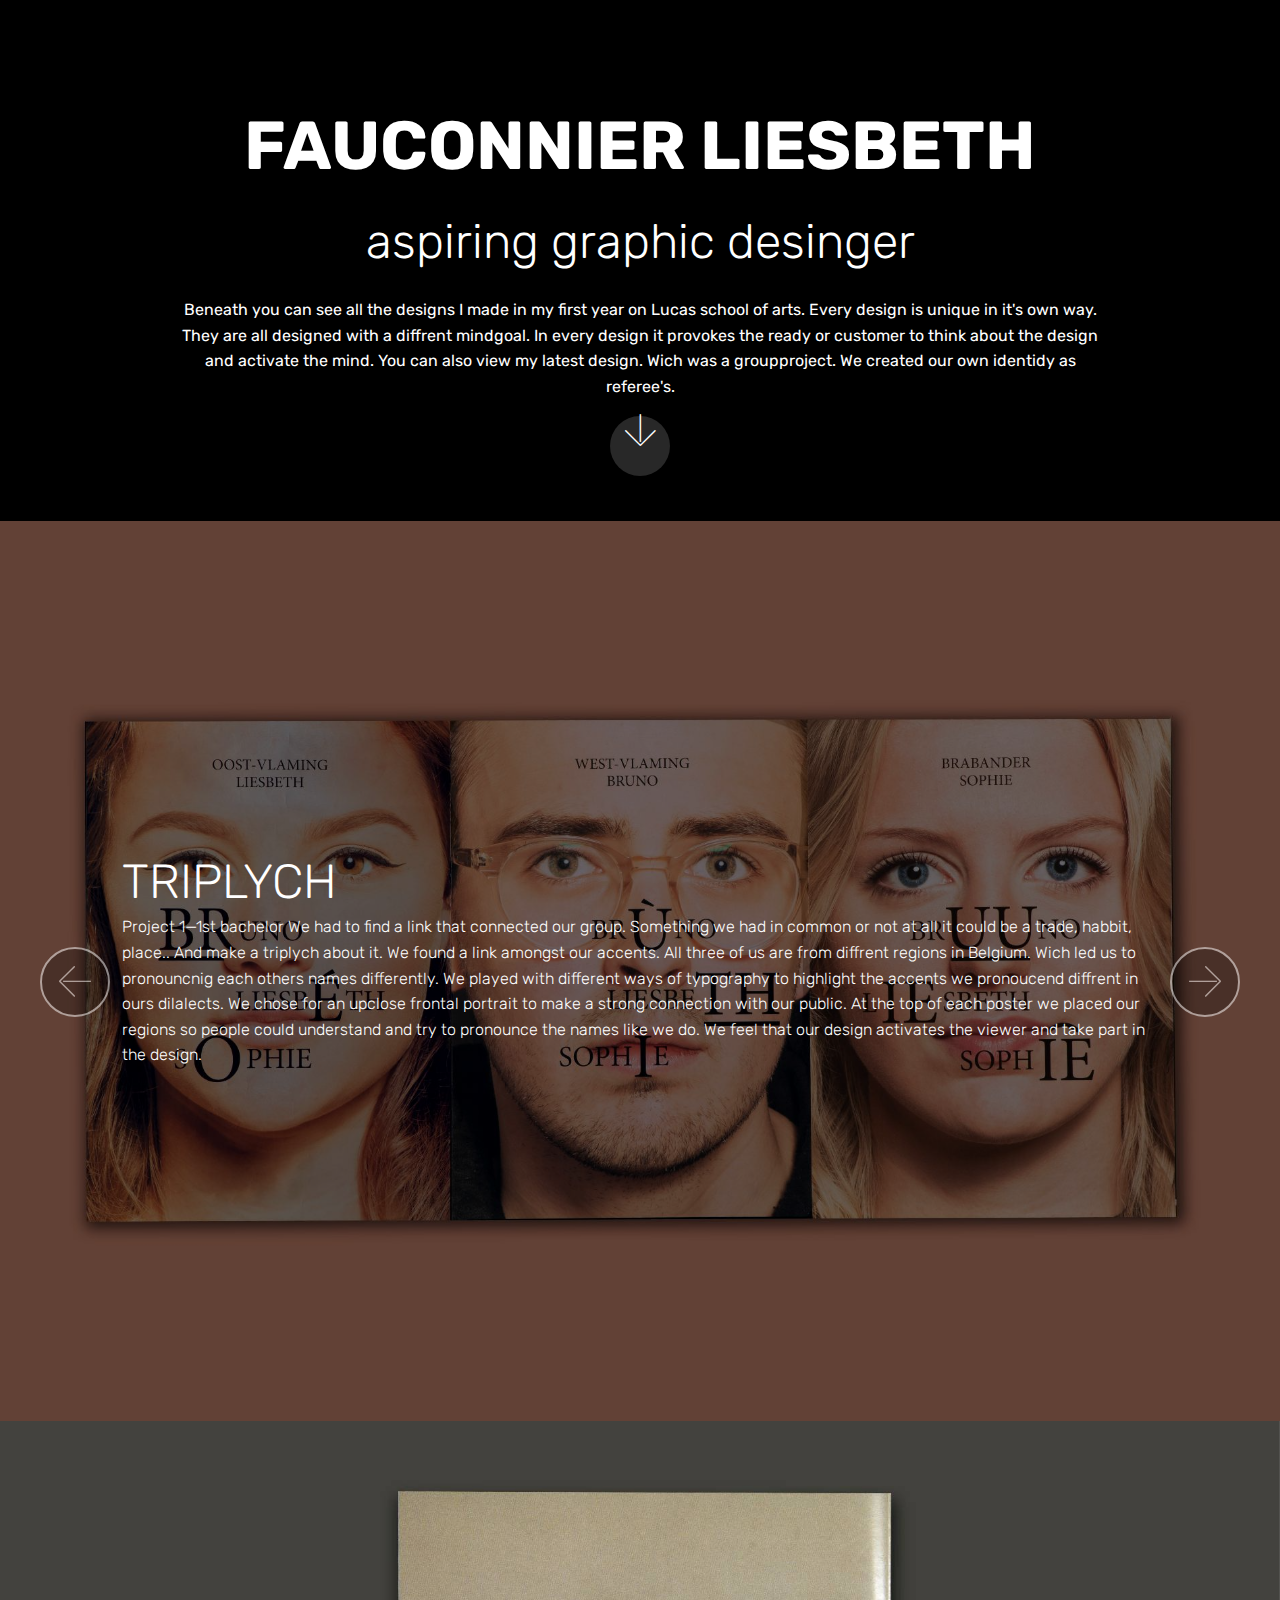
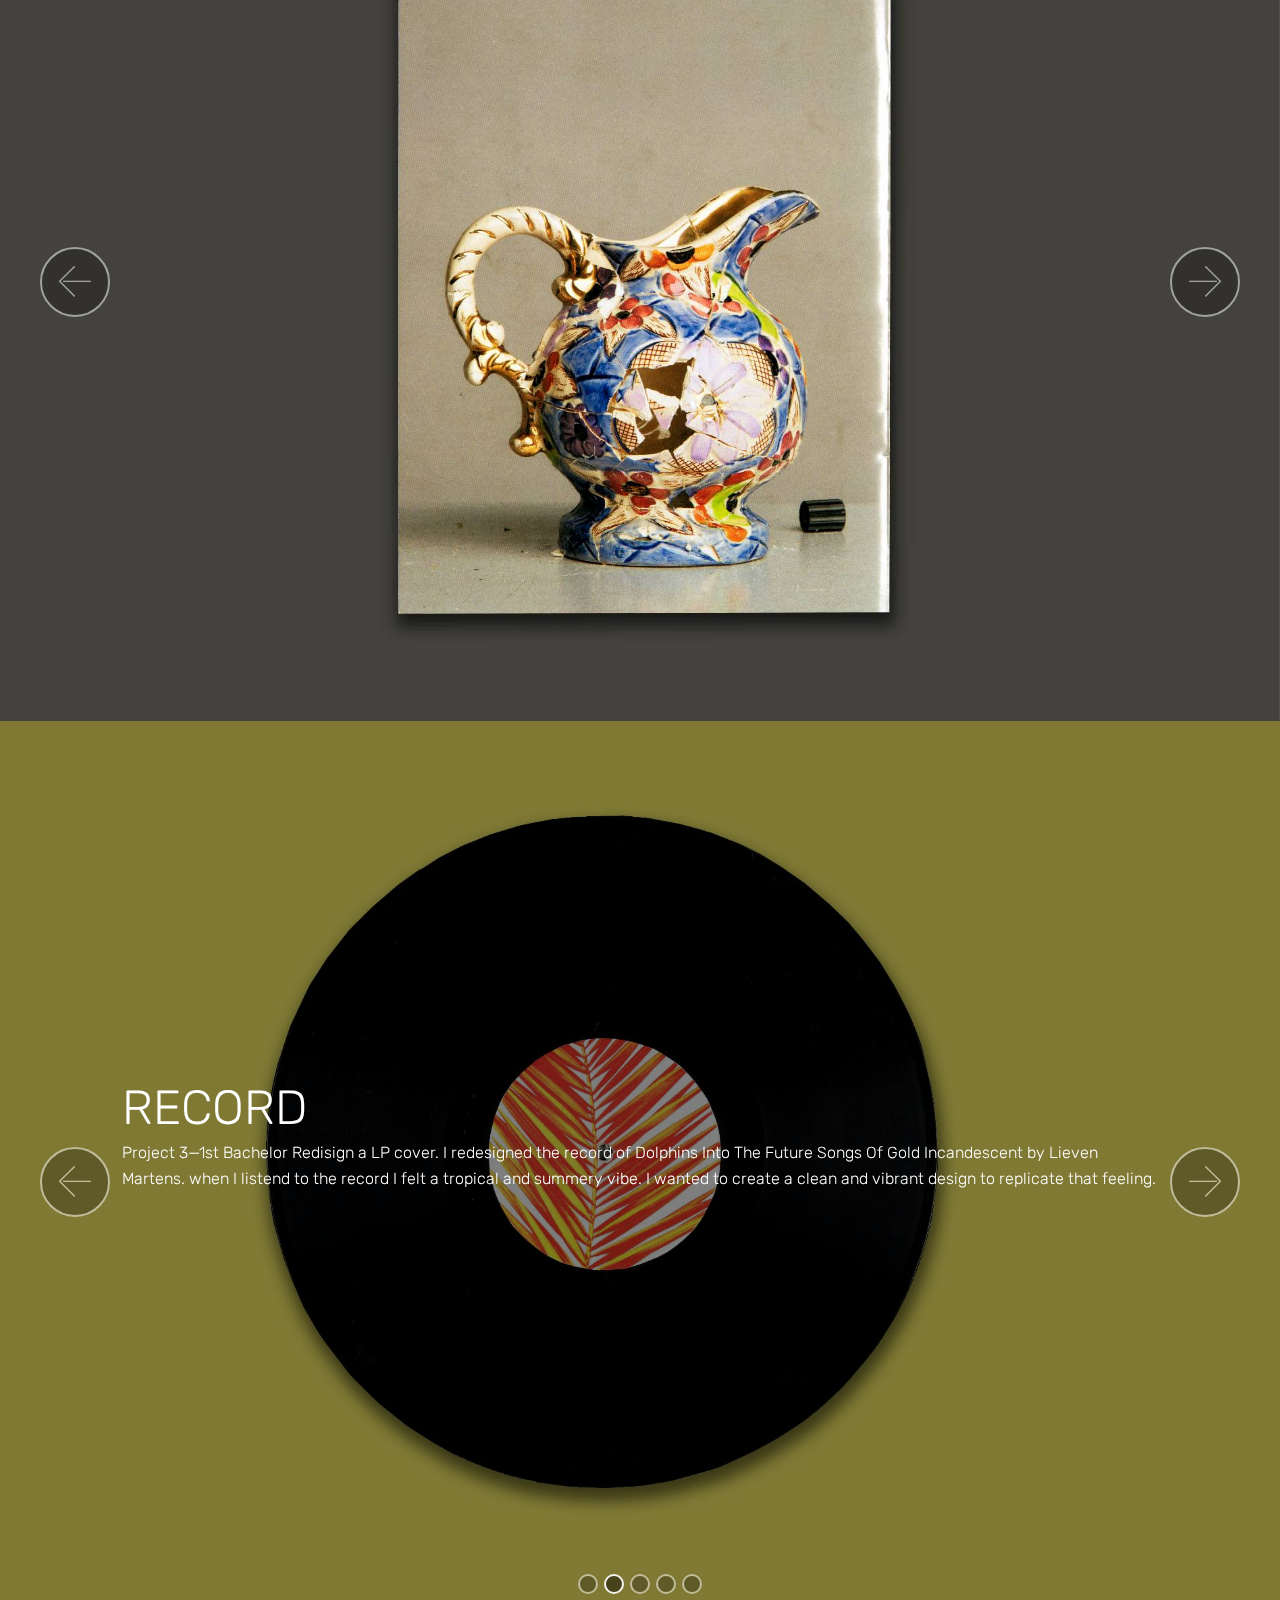
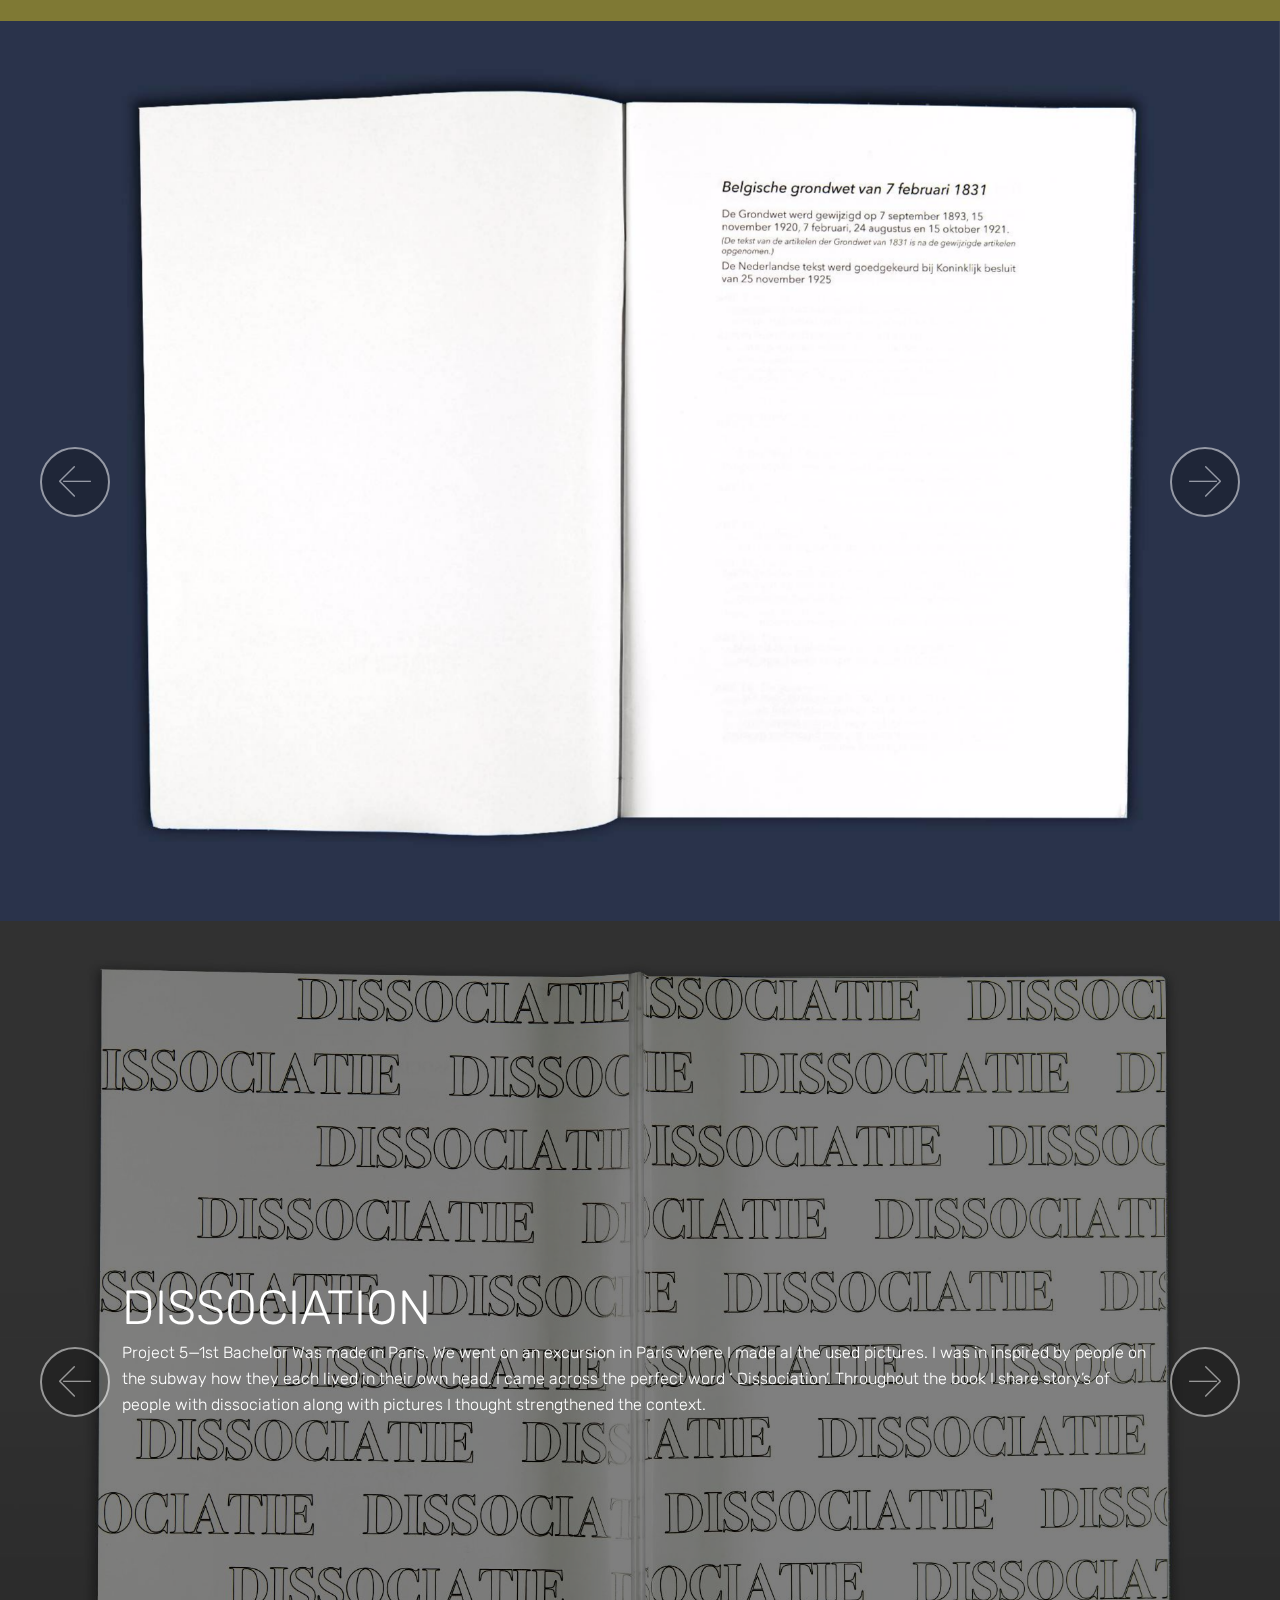
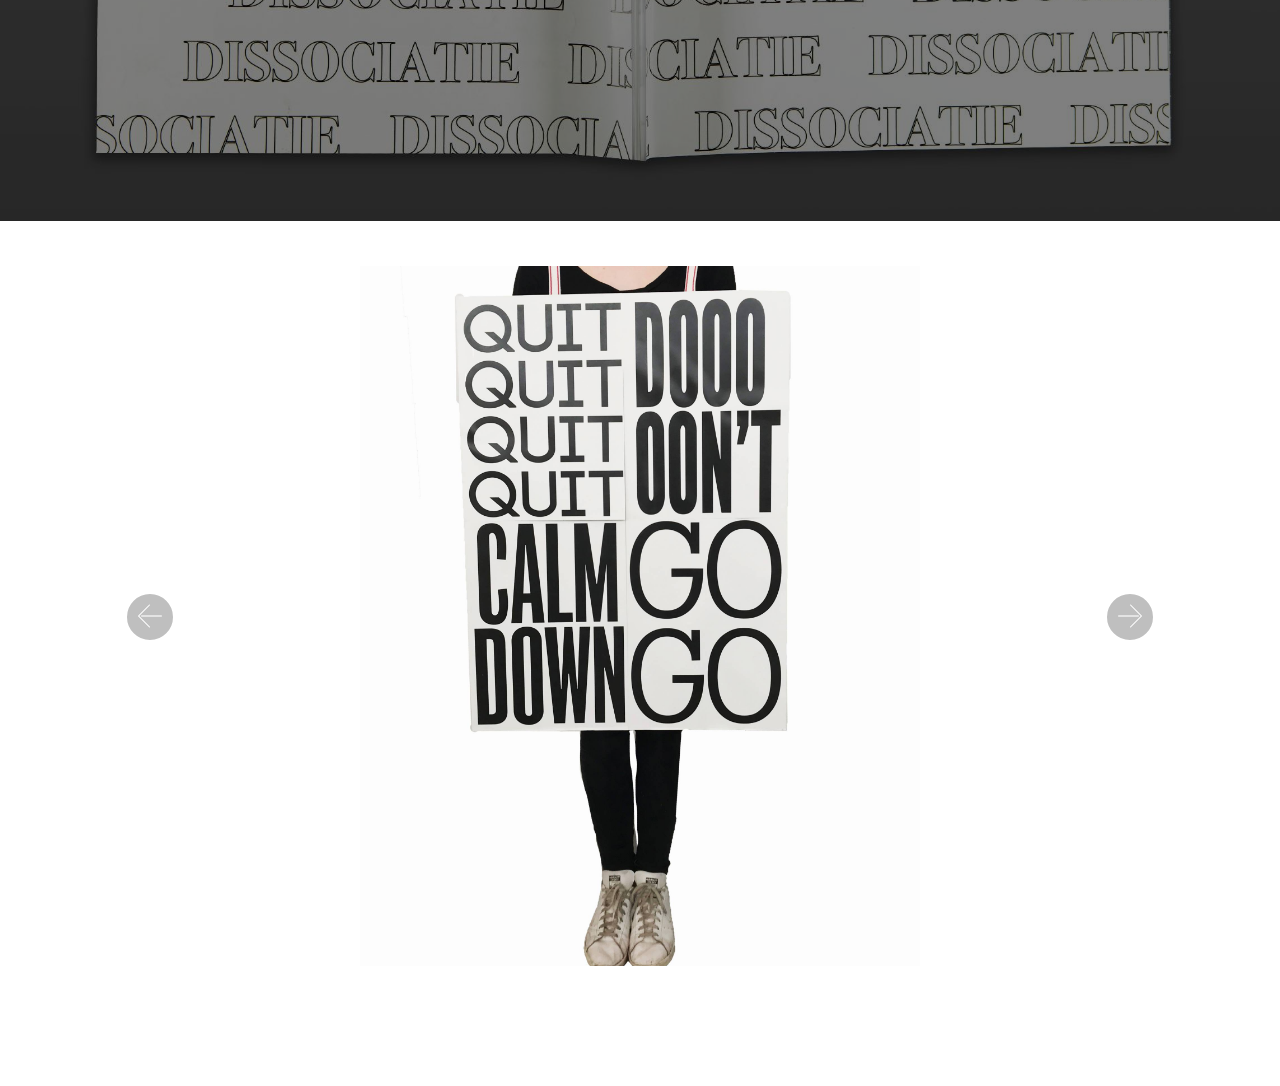
==== page1.html @ ee722c54 "create github pages" ====
<!DOCTYPE html>
<html>
<head>
  <!-- Site made with Mobirise Website Builder v4.4.1, https://mobirise.com -->
  <meta charset="UTF-8">
  <meta http-equiv="X-UA-Compatible" content="IE=edge">
  <meta name="generator" content="Mobirise v4.4.1, mobirise.com">
  <meta name="viewport" content="width=device-width, initial-scale=1">
  <link rel="shortcut icon" href="assets/images/logo4.png" type="image/x-icon">
  <meta name="description" content="">
  <title>Page 1</title>
  <link rel="stylesheet" href="assets/web/assets/mobirise-icons/mobirise-icons.css">
  <link rel="stylesheet" href="assets/tether/tether.min.css">
  <link rel="stylesheet" href="assets/bootstrap/css/bootstrap.min.css">
  <link rel="stylesheet" href="assets/bootstrap/css/bootstrap-grid.min.css">
  <link rel="stylesheet" href="assets/bootstrap/css/bootstrap-reboot.min.css">
  <link rel="stylesheet" href="assets/theme/css/style.css">
  <link rel="stylesheet" href="assets/mobirise/css/mbr-additional.css" type="text/css">
  
  
  
</head>
<body>
<section class="cid-qF0Z42wJJO" id="header2-16" data-rv-view="947">

    

    

    <div class="container align-center">
        <div class="row justify-content-md-center">
            <div class="mbr-white col-md-10">
                <h1 class="mbr-section-title mbr-bold pb-3 mbr-fonts-style display-1">FAUCONNIER LIESBETH</h1>
                <h3 class="mbr-section-subtitle align-center mbr-light pb-3 mbr-fonts-style display-2">aspiring graphic desinger</h3>
                <p class="mbr-text pb-3 mbr-fonts-style display-7">
                    Beneath you can see all the designs I made in my first year on Lucas school of arts. Every design is unique in it's own way. They are all designed with a diffrent mindgoal. In every design it provokes the ready or customer to think about the design and activate the mind. You can also view my latest design. Wich was a groupproject. We created our own identidy as referee's.  
                </p>
                
            </div>
        </div>
    </div>
    <div class="mbr-arrow hidden-sm-down" aria-hidden="true">
        <a href="#next">
            <i class="mbri-down mbr-iconfont"></i>
        </a>
    </div>
</section>

<section class="engine"><a href="https://mobirise.co/j">design your own website</a></section><section class="carousel slide cid-qF0RZaVipR" data-interval="false" id="slider1-19" data-rv-view="950">

    

    <div class="full-screen"><div class="mbr-slider slide carousel" data-pause="true" data-keyboard="false" data-ride="carousel" data-interval="4000"><div class="carousel-inner" role="listbox"><div class="carousel-item slider-fullscreen-image active" data-bg-video-slide="false" style="background-image: url(assets/images/-mg-9964-copy-2000x1333.jpg);"><div class="container container-slide"><div class="image_wrapper"><div class="mbr-overlay"></div><img src="assets/images/-mg-9964-copy-2000x1333.jpg"><div class="carousel-caption justify-content-center"><div class="col-10 align-left"><h2 class="mbr-fonts-style display-2">TRIPLYCH</h2><p class="lead mbr-text mbr-fonts-style display-7">Project 1—1st bachelor
We had to find a link that connected our group. Something we had in common or not at all it could be a trade, habbit, place.. And make a triplych about it. We found a link amongst our accents. All three of us are from diffrent regions in Belgium. Wich led us to pronouncnig each others names differently. We played with different ways of typography to highlight the accents we pronoucend 


diffrent in ours dilalects. We chose for an upclose 
frontal portrait to make a strong connection with our public. At the top of each poster we placed our regions so people could understand and try to pronounce the names like we do. We feel that our design activates the viewer and take part in the design.&nbsp;</p></div></div></div></div></div><div class="carousel-item slider-fullscreen-image" data-bg-video-slide="false" style="background-image: url(assets/images/-mg-9955-copy-2000x3000.jpg);"><div class="container container-slide"><div class="image_wrapper"><img src="assets/images/-mg-9955-copy-2000x3000.jpg"><div class="carousel-caption justify-content-center"><div class="col-10 align-left"></div></div></div></div></div><div class="carousel-item slider-fullscreen-image" data-bg-video-slide="false" style="background-image: url(assets/images/-mg-9956-copy-2000x3000.jpg);"><div class="container container-slide"><div class="image_wrapper"><img src="assets/images/-mg-9956-copy-2000x3000.jpg"><div class="carousel-caption justify-content-center"><div class="col-10 align-right"></div></div></div></div></div><div class="carousel-item slider-fullscreen-image" data-bg-video-slide="false" style="background-image: url(assets/images/-mg-9957-copy-2000x3000.jpg);"><div class="container container-slide"><div class="image_wrapper"><img src="assets/images/-mg-9957-copy-2000x3000.jpg"><div class="carousel-caption justify-content-center"><div class="col-10 align-right"></div></div></div></div></div></div><a data-app-prevent-settings="" class="carousel-control carousel-control-prev" role="button" data-slide="prev" href="#slider1-19"><span aria-hidden="true" class="mbri-left mbr-iconfont"></span><span class="sr-only">Previous</span></a><a data-app-prevent-settings="" class="carousel-control carousel-control-next" role="button" data-slide="next" href="#slider1-19"><span aria-hidden="true" class="mbri-right mbr-iconfont"></span><span class="sr-only">Next</span></a></div></div>

</section>

<section class="carousel slide cid-qF0RZpMA5D" data-interval="false" id="slider1-1a" data-rv-view="965">

    

    <div class="full-screen"><div class="mbr-slider slide carousel" data-pause="true" data-keyboard="false" data-ride="carousel" data-interval="4000"><div class="carousel-inner" role="listbox"><div class="carousel-item slider-fullscreen-image" data-bg-video-slide="false" style="background-image: url(assets/images/-mg-9927-copy-2000x1333.jpg);"><div class="container container-slide"><div class="image_wrapper"><div class="mbr-overlay"></div><img src="assets/images/-mg-9927-copy-2000x1333.jpg"><div class="carousel-caption justify-content-center"><div class="col-10 align-left"><h2 class="mbr-fonts-style display-2">ASSOCIATION&nbsp;</h2><p class="lead mbr-text mbr-fonts-style display-7">Project 2—1st bachelor
Make a instructions manual. A manual about associoation. I chose for the association between floors and a broken vase. I project the story of a broken vase that gets glued back together troughout the book. When you are flipping trough the pages you will see in the upper corners different kind of floors. The floors go from really hard floors, like concreet floors to the softest floors like a carpet floor. In this way I wanted to make clear that when 
the floors get softer the vase becomes whole  again. 


Because on a softer floor the damage would be less. I chose to photograph my hands in the photos to highlight the rebuilding the vase goes trough. The vase isn’t perfectly repaired because there is never a guanrantuee that a vase will not break when it fallls. I chose for white typography so the picters would speak more and the typography becomes an background piece. Nonetheless is it a key ellement in my design it is educational en strengthens the little pictures.<br><br></p></div></div></div></div></div><div class="carousel-item slider-fullscreen-image" data-bg-video-slide="false" style="background-image: url(assets/images/-mg-9928-copy-2000x1333.jpg);"><div class="container container-slide"><div class="image_wrapper"><img src="assets/images/-mg-9928-copy-2000x1333.jpg"><div class="carousel-caption justify-content-center"><div class="col-10 align-left"></div></div></div></div></div><div class="carousel-item slider-fullscreen-image" data-bg-video-slide="false" style="background-image: url(assets/images/-mg-9929-copy-2000x1333.jpg);"><div class="container container-slide"><div class="image_wrapper"><img src="assets/images/-mg-9929-copy-2000x1333.jpg"><div class="carousel-caption justify-content-center"><div class="col-10 align-right"></div></div></div></div></div><div class="carousel-item slider-fullscreen-image" data-bg-video-slide="false" style="background-image: url(assets/images/-mg-9930-copy-2000x1333.jpg);"><div class="container container-slide"><div class="image_wrapper"><img src="assets/images/-mg-9930-copy-2000x1333.jpg"><div class="carousel-caption justify-content-center"><div class="col-10 align-right"></div></div></div></div></div><div class="carousel-item slider-fullscreen-image" data-bg-video-slide="false" style="background-image: url(assets/images/-mg-9931-copy-2000x1333.jpg);"><div class="container container-slide"><div class="image_wrapper"><img src="assets/images/-mg-9931-copy-2000x1333.jpg"><div class="carousel-caption justify-content-center"><div class="col-10 align-right"></div></div></div></div></div><div class="carousel-item slider-fullscreen-image" data-bg-video-slide="false" style="background-image: url(assets/images/-mg-9932-copy-2000x1333.jpg);"><div class="container container-slide"><div class="image_wrapper"><img src="assets/images/-mg-9932-copy-2000x1333.jpg"><div class="carousel-caption justify-content-center"><div class="col-10 align-right"></div></div></div></div></div><div class="carousel-item slider-fullscreen-image" data-bg-video-slide="false" style="background-image: url(assets/images/-mg-9935-copy-2000x1333.jpg);"><div class="container container-slide"><div class="image_wrapper"><img src="assets/images/-mg-9935-copy-2000x1333.jpg"><div class="carousel-caption justify-content-center"><div class="col-10 align-right"></div></div></div></div></div><div class="carousel-item slider-fullscreen-image" data-bg-video-slide="false" style="background-image: url(assets/images/-mg-9937-copy-2000x1333.jpg);"><div class="container container-slide"><div class="image_wrapper"><img src="assets/images/-mg-9937-copy-2000x1333.jpg"><div class="carousel-caption justify-content-center"><div class="col-10 align-right"></div></div></div></div></div><div class="carousel-item slider-fullscreen-image" data-bg-video-slide="false" style="background-image: url(assets/images/-mg-9938-copy-2000x1333.jpg);"><div class="container container-slide"><div class="image_wrapper"><img src="assets/images/-mg-9938-copy-2000x1333.jpg"><div class="carousel-caption justify-content-center"><div class="col-10 align-right"></div></div></div></div></div><div class="carousel-item slider-fullscreen-image" data-bg-video-slide="false" style="background-image: url(assets/images/-mg-9940-copy-2000x1333.jpg);"><div class="container container-slide"><div class="image_wrapper"><img src="assets/images/-mg-9940-copy-2000x1333.jpg"><div class="carousel-caption justify-content-center"><div class="col-10 align-right"></div></div></div></div></div><div class="carousel-item slider-fullscreen-image active" data-bg-video-slide="false" style="background-image: url(assets/images/-mg-9941-copy-2000x1333.jpg);"><div class="container container-slide"><div class="image_wrapper"><img src="assets/images/-mg-9941-copy-2000x1333.jpg"><div class="carousel-caption justify-content-center"><div class="col-10 align-right"></div></div></div></div></div></div><a data-app-prevent-settings="" class="carousel-control carousel-control-prev" role="button" data-slide="prev" href="#slider1-1a"><span aria-hidden="true" class="mbri-left mbr-iconfont"></span><span class="sr-only">Previous</span></a><a data-app-prevent-settings="" class="carousel-control carousel-control-next" role="button" data-slide="next" href="#slider1-1a"><span aria-hidden="true" class="mbri-right mbr-iconfont"></span><span class="sr-only">Next</span></a></div></div>

</section>

<section class="carousel slide cid-qF0QtbmtGj" data-interval="false" id="slider1-17" data-rv-view="1001">

    

    <div class="full-screen"><div class="mbr-slider slide carousel" data-pause="true" data-keyboard="false" data-ride="carousel" data-interval="5000"><ol class="carousel-indicators"><li data-app-prevent-settings="" data-target="#slider1-17" data-slide-to="0"></li><li data-app-prevent-settings="" data-target="#slider1-17" class=" active" data-slide-to="1"></li><li data-app-prevent-settings="" data-target="#slider1-17" data-slide-to="2"></li><li data-app-prevent-settings="" data-target="#slider1-17" data-slide-to="3"></li><li data-app-prevent-settings="" data-target="#slider1-17" data-slide-to="4"></li></ol><div class="carousel-inner" role="listbox"><div class="carousel-item slider-fullscreen-image" data-bg-video-slide="false" style="background-image: url(assets/images/-mg-9949-2000x1333.jpg);"><div class="container container-slide"><div class="image_wrapper"><img src="assets/images/-mg-9949-2000x1333.jpg"><div class="carousel-caption justify-content-center"><div class="col-10 align-center"></div></div></div></div></div><div class="carousel-item slider-fullscreen-image active" data-bg-video-slide="false" style="background-image: url(assets/images/-mg-9954-copy-copy-2000x1333.jpg);"><div class="container container-slide"><div class="image_wrapper"><div class="mbr-overlay"></div><img src="assets/images/-mg-9954-copy-copy-2000x1333.jpg"><div class="carousel-caption justify-content-center"><div class="col-10 align-left"><h2 class="mbr-fonts-style display-2">RECORD</h2><p class="lead mbr-text mbr-fonts-style display-7">Project 3—1st Bachelor
Redisign a LP cover. I redesigned the record of Dolphins Into The Future Songs Of Gold Incandescent by Lieven Martens. when I listend to the record I felt a tropical and summery vibe. I wanted to create a clean and vibrant design to replicate that feeling. &nbsp;<br><br></p></div></div></div></div></div><div class="carousel-item slider-fullscreen-image" data-bg-video-slide="false" style="background-image: url(assets/images/-mg-9950-copy-copy-2000x1333.jpg);"><div class="container container-slide"><div class="image_wrapper"><img src="assets/images/-mg-9950-copy-copy-2000x1333.jpg"><div class="carousel-caption justify-content-center"><div class="col-10 align-center"></div></div></div></div></div><div class="carousel-item slider-fullscreen-image" data-bg-video-slide="false" style="background-image: url(assets/images/-mg-9951-copy-copy-2000x1333.jpg);"><div class="container container-slide"><div class="image_wrapper"><img src="assets/images/-mg-9951-copy-copy-2000x1333.jpg"><div class="carousel-caption justify-content-center"><div class="col-10 align-center"></div></div></div></div></div><div class="carousel-item slider-fullscreen-image" data-bg-video-slide="false" style="background-image: url(assets/images/-mg-9952-copy-copy-2000x1333.jpg);"><div class="container container-slide"><div class="image_wrapper"><img src="assets/images/-mg-9952-copy-copy-2000x1333.jpg"><div class="carousel-caption justify-content-center"><div class="col-10 align-center"></div></div></div></div></div></div><a data-app-prevent-settings="" class="carousel-control carousel-control-prev" role="button" data-slide="prev" href="#slider1-17"><span aria-hidden="true" class="mbri-left mbr-iconfont"></span><span class="sr-only">Previous</span></a><a data-app-prevent-settings="" class="carousel-control carousel-control-next" role="button" data-slide="next" href="#slider1-17"><span aria-hidden="true" class="mbri-right mbr-iconfont"></span><span class="sr-only">Next</span></a></div></div>

</section>

<section class="carousel slide cid-qF0RYDNvdz" data-interval="false" id="slider1-18" data-rv-view="1019">

    

    <div class="full-screen"><div class="mbr-slider slide carousel" data-pause="true" data-keyboard="false" data-ride="carousel" data-interval="4000"><div class="carousel-inner" role="listbox"><div class="carousel-item slider-fullscreen-image" data-bg-video-slide="false" style="background-image: url(assets/images/-mg-9847-copy-copy-2000x1333.jpg);"><div class="container container-slide"><div class="image_wrapper"><div class="mbr-overlay"></div><img src="assets/images/-mg-9847-copy-copy-2000x1333.jpg"><div class="carousel-caption justify-content-center"><div class="col-10 align-left"><h2 class="mbr-fonts-style display-2">DURA LEX SED&nbsp;</h2><p class="lead mbr-text mbr-fonts-style display-7">Project 4—1st Bachelor
We got the opportunity to redesign the Belgian book of law. This was an exercise to show our capabilities with Indesign. And create a graphic bookbinder. This is my take on it.&nbsp;<br><br></p></div></div></div></div></div><div class="carousel-item slider-fullscreen-image" data-bg-video-slide="false" style="background-image: url(assets/images/-mg-9848-copy-copy-2000x1333.jpg);"><div class="container container-slide"><div class="image_wrapper"><img src="assets/images/-mg-9848-copy-copy-2000x1333.jpg"><div class="carousel-caption justify-content-center"><div class="col-10 align-right"></div></div></div></div></div><div class="carousel-item slider-fullscreen-image" data-bg-video-slide="false" style="background-image: url(assets/images/-mg-9849-copy-copy-2000x1333.jpg);"><div class="container container-slide"><div class="image_wrapper"><img src="assets/images/-mg-9849-copy-copy-2000x1333.jpg"><div class="carousel-caption justify-content-center"><div class="col-10 align-left"></div></div></div></div></div><div class="carousel-item slider-fullscreen-image" data-bg-video-slide="false" style="background-image: url(assets/images/-mg-9852-copy-copy-2000x1333.jpg);"><div class="container container-slide"><div class="image_wrapper"><img src="assets/images/-mg-9852-copy-copy-2000x1333.jpg"><div class="carousel-caption justify-content-center"><div class="col-10 align-left"></div></div></div></div></div><div class="carousel-item slider-fullscreen-image active" data-bg-video-slide="false" style="background-image: url(assets/images/-mg-9854-copy-copy-2000x1333.jpg);"><div class="container container-slide"><div class="image_wrapper"><img src="assets/images/-mg-9854-copy-copy-2000x1333.jpg"><div class="carousel-caption justify-content-center"><div class="col-10 align-left"></div></div></div></div></div></div><a data-app-prevent-settings="" class="carousel-control carousel-control-prev" role="button" data-slide="prev" href="#slider1-18"><span aria-hidden="true" class="mbri-left mbr-iconfont"></span><span class="sr-only">Previous</span></a><a data-app-prevent-settings="" class="carousel-control carousel-control-next" role="button" data-slide="next" href="#slider1-18"><span aria-hidden="true" class="mbri-right mbr-iconfont"></span><span class="sr-only">Next</span></a></div></div>

</section>

<section class="carousel slide cid-qF0UM4dPCZ" data-interval="false" id="slider1-1b" data-rv-view="1037">

    

    <div class="full-screen"><div class="mbr-slider slide carousel" data-pause="true" data-keyboard="false" data-ride="false" data-interval="false"><div class="carousel-inner" role="listbox"><div class="carousel-item slider-fullscreen-image active" data-bg-video-slide="false" style="background-image: url(assets/images/pag11-copy-2000x1333.jpg);"><div class="container container-slide"><div class="image_wrapper"><div class="mbr-overlay"></div><img src="assets/images/pag11-copy-2000x1333.jpg"><div class="carousel-caption justify-content-center"><div class="col-10 align-left"><h2 class="mbr-fonts-style display-2">DISSOCIATION</h2><p class="lead mbr-text mbr-fonts-style display-7">Project 5—1st Bachelor
Was made in Paris. We went on an excursion in Paris where I made al the used pictures. I was in inspired by people on the subway how they each lived in their own head. I came across the perfect word ‘ Dissociation’. 


Throughout the book I share story’s of people with dissociation along with pictures I thought strengthened 
the context.<br><br></p></div></div></div></div></div><div class="carousel-item slider-fullscreen-image" data-bg-video-slide="false" style="background-image: url(assets/images/pag2-copy-2000x1333.jpg);"><div class="container container-slide"><div class="image_wrapper"><img src="assets/images/pag2-copy-2000x1333.jpg"><div class="carousel-caption justify-content-center"><div class="col-10 align-left"></div></div></div></div></div><div class="carousel-item slider-fullscreen-image" data-bg-video-slide="false" style="background-image: url(assets/images/pag3-copy-2000x1333.jpg);"><div class="container container-slide"><div class="image_wrapper"><img src="assets/images/pag3-copy-2000x1333.jpg"><div class="carousel-caption justify-content-center"><div class="col-10 align-right"></div></div></div></div></div><div class="carousel-item slider-fullscreen-image" data-bg-video-slide="false" style="background-image: url(assets/images/pag4-copy-2000x1333.jpg);"><div class="container container-slide"><div class="image_wrapper"><img src="assets/images/pag4-copy-2000x1333.jpg"><div class="carousel-caption justify-content-center"><div class="col-10 align-right"></div></div></div></div></div><div class="carousel-item slider-fullscreen-image" data-bg-video-slide="false" style="background-image: url(assets/images/pag5-copy-2000x1333.jpg);"><div class="container container-slide"><div class="image_wrapper"><img src="assets/images/pag5-copy-2000x1333.jpg"><div class="carousel-caption justify-content-center"><div class="col-10 align-right"></div></div></div></div></div><div class="carousel-item slider-fullscreen-image" data-bg-video-slide="false" style="background-image: url(assets/images/pag7-copy-2000x1333.jpg);"><div class="container container-slide"><div class="image_wrapper"><img src="assets/images/pag7-copy-2000x1333.jpg"><div class="carousel-caption justify-content-center"><div class="col-10 align-right"></div></div></div></div></div><div class="carousel-item slider-fullscreen-image" data-bg-video-slide="false" style="background-image: url(assets/images/pag9-copy-2000x1333.jpg);"><div class="container container-slide"><div class="image_wrapper"><img src="assets/images/pag9-copy-2000x1333.jpg"><div class="carousel-caption justify-content-center"><div class="col-10 align-right"></div></div></div></div></div></div><a data-app-prevent-settings="" class="carousel-control carousel-control-prev" role="button" data-slide="prev" href="#slider1-1b"><span aria-hidden="true" class="mbri-left mbr-iconfont"></span><span class="sr-only">Previous</span></a><a data-app-prevent-settings="" class="carousel-control carousel-control-next" role="button" data-slide="next" href="#slider1-1b"><span aria-hidden="true" class="mbri-right mbr-iconfont"></span><span class="sr-only">Next</span></a></div></div>

</section>

<section class="carousel slide cid-qF0XBtELVb" data-interval="false" id="slider2-1c" data-rv-view="1061">

    
    <div class="container content-slider">
        <div class="content-slider-wrap">
            <div><div class="mbr-slider slide carousel" data-pause="true" data-keyboard="false" data-ride="carousel" data-interval="4000"><div class="carousel-inner" role="listbox"><div class="carousel-item slider-fullscreen-image" data-bg-video-slide="false" style="background-image: url(assets/images/soccer1-kopieren-1999x2500.jpg);"><div class="container container-slide"><div class="image_wrapper"><div class="mbr-overlay" style="opacity: 0.4;"></div><img src="assets/images/soccer1-kopieren-1999x2500.jpg"><div class="carousel-caption justify-content-center"><div class="col-10 align-left"><h2 class="mbr-fonts-style display-2">SANDWICH SOCCER</h2><p class="lead mbr-text mbr-fonts-style display-7">Project 1—2nd Bachelor
The first project was a group project. We had to create our own identidy as a group. We chose to be referees. 
And turn them into a sandwich bord. Later we had top



performe a performance with our group in our sandwich boards. The performance included three other groups with different identities. 
&nbsp;</p></div></div></div></div></div><div class="carousel-item slider-fullscreen-image" data-bg-video-slide="false" style="background-image: url(assets/images/soccer3-kopieren-2000x2499.jpg);"><div class="container container-slide"><div class="image_wrapper"><img src="assets/images/soccer3-kopieren-2000x2499.jpg"><div class="carousel-caption justify-content-center"><div class="col-10 align-center"></div></div></div></div></div><div class="carousel-item slider-fullscreen-image" data-bg-video-slide="false" style="background-image: url(assets/images/soccer2-kopieren-2000x2500.jpg);"><div class="container container-slide"><div class="image_wrapper"><img src="assets/images/soccer2-kopieren-2000x2500.jpg"><div class="carousel-caption justify-content-center"><div class="col-10 align-center"></div></div></div></div></div><div class="carousel-item slider-fullscreen-image active" data-bg-video-slide="false" style="background-image: url(assets/images/soccer4-kopieren-2000x2500.jpg);"><div class="container container-slide"><div class="image_wrapper"><img src="assets/images/soccer4-kopieren-2000x2500.jpg"><div class="carousel-caption justify-content-center"><div class="col-10 align-center"></div></div></div></div></div></div><a data-app-prevent-settings="" class="carousel-control carousel-control-prev" role="button" data-slide="prev" href="#slider2-1c"><span aria-hidden="true" class="mbri-left mbr-iconfont"></span><span class="sr-only">Previous</span></a><a data-app-prevent-settings="" class="carousel-control carousel-control-next" role="button" data-slide="next" href="#slider2-1c"><span aria-hidden="true" class="mbri-right mbr-iconfont"></span><span class="sr-only">Next</span></a></div></div> 
        </div>
    </div>
</section>


  <script src="assets/web/assets/jquery/jquery.min.js"></script>
  <script src="assets/popper/popper.min.js"></script>
  <script src="assets/tether/tether.min.js"></script>
  <script src="assets/bootstrap/js/bootstrap.min.js"></script>
  <script src="assets/jquery-mb-ytplayer/jquery.mb.ytplayer.min.js"></script>
  <script src="assets/jquery-mb-vimeo_player/jquery.mb.vimeo_player.js"></script>
  <script src="assets/bootstrap-carousel-swipe/bootstrap-carousel-swipe.js"></script>
  <script src="assets/smooth-scroll/smooth-scroll.js"></script>
  <script src="assets/theme/js/script.js"></script>
  <script src="assets/mobirise-slider-video/script.js"></script>
  
  
</body>
</html>
---- assets/web/assets/mobirise-icons/mobirise-icons.css ----
@font-face {
  font-family: 'MobiriseIcons';
  src:  url('mobirise-icons.eot?spat4u');
  src:  url('mobirise-icons.eot?spat4u#iefix') format('embedded-opentype'),
    url('mobirise-icons.ttf?spat4u') format('truetype'),
    url('mobirise-icons.woff?spat4u') format('woff'),
    url('mobirise-icons.svg?spat4u#MobiriseIcons') format('svg');
  font-weight: normal;
  font-style: normal;
}

[class^="mbri-"], [class*=" mbri-"] {
  /* use !important to prevent issues with browser extensions that change fonts */
  font-family: MobiriseIcons !important;
  speak: none;
  font-style: normal;
  font-weight: normal;
  font-variant: normal;
  text-transform: none;
  line-height: 1;

  /* Better Font Rendering =========== */
  -webkit-font-smoothing: antialiased;
  -moz-osx-font-smoothing: grayscale;
}

.mbri-add-submenu:before {
  content: "\e900";
}
.mbri-alert:before {
  content: "\e901";
}
.mbri-align-center:before {
  content: "\e902";
}
.mbri-align-justify:before {
  content: "\e903";
}
.mbri-align-left:before {
  content: "\e904";
}
.mbri-align-right:before {
  content: "\e905";
}
.mbri-android:before {
  content: "\e906";
}
.mbri-apple:before {
  content: "\e907";
}
.mbri-arrow-down:before {
  content: "\e908";
}
.mbri-arrow-next:before {
  content: "\e909";
}
.mbri-arrow-prev:before {
  content: "\e90a";
}
.mbri-arrow-up:before {
  content: "\e90b";
}
.mbri-bold:before {
  content: "\e90c";
}
.mbri-bookmark:before {
  content: "\e90d";
}
.mbri-bootstrap:before {
  content: "\e90e";
}
.mbri-briefcase:before {
  content: "\e90f";
}
.mbri-browse:before {
  content: "\e910";
}
.mbri-bulleted-list:before {
  content: "\e911";
}
.mbri-calendar:before {
  content: "\e912";
}
.mbri-camera:before {
  content: "\e913";
}
.mbri-cart-add:before {
  content: "\e914";
}
.mbri-cart-full:before {
  content: "\e915";
}
.mbri-cash:before {
  content: "\e916";
}
.mbri-change-style:before {
  content: "\e917";
}
.mbri-chat:before {
  content: "\e918";
}
.mbri-clock:before {
  content: "\e919";
}
.mbri-close:before {
  content: "\e91a";
}
.mbri-cloud:before {
  content: "\e91b";
}
.mbri-code:before {
  content: "\e91c";
}
.mbri-contact-form:before {
  content: "\e91d";
}
.mbri-credit-card:before {
  content: "\e91e";
}
.mbri-cursor-click:before {
  content: "\e91f";
}
.mbri-cust-feedback:before {
  content: "\e920";
}
.mbri-database:before {
  content: "\e921";
}
.mbri-delivery:before {
  content: "\e922";
}
.mbri-desktop:before {
  content: "\e923";
}
.mbri-devices:before {
  content: "\e924";
}
.mbri-down:before {
  content: "\e925";
}
.mbri-download:before {
  content: "\e989";
}
.mbri-drag-n-drop:before {
  content: "\e927";
}
.mbri-drag-n-drop2:before {
  content: "\e928";
}
.mbri-edit:before {
  content: "\e929";
}
.mbri-edit2:before {
  content: "\e92a";
}
.mbri-error:before {
  content: "\e92b";
}
.mbri-extension:before {
  content: "\e92c";
}
.mbri-features:before {
  content: "\e92d";
}
.mbri-file:before {
  content: "\e92e";
}
.mbri-flag:before {
  content: "\e92f";
}
.mbri-folder:before {
  content: "\e930";
}
.mbri-gift:before {
  content: "\e931";
}
.mbri-github:before {
  content: "\e932";
}
.mbri-globe:before {
  content: "\e933";
}
.mbri-globe-2:before {
  content: "\e934";
}
.mbri-growing-chart:before {
  content: "\e935";
}
.mbri-hearth:before {
  content: "\e936";
}
.mbri-help:before {
  content: "\e937";
}
.mbri-home:before {
  content: "\e938";
}
.mbri-hot-cup:before {
  content: "\e939";
}
.mbri-idea:before {
  content: "\e93a";
}
.mbri-image-gallery:before {
  content: "\e93b";
}
.mbri-image-slider:before {
  content: "\e93c";
}
.mbri-info:before {
  content: "\e93d";
}
.mbri-italic:before {
  content: "\e93e";
}
.mbri-key:before {
  content: "\e93f";
}
.mbri-laptop:before {
  content: "\e940";
}
.mbri-layers:before {
  content: "\e941";
}
.mbri-left-right:before {
  content: "\e942";
}
.mbri-left:before {
  content: "\e943";
}
.mbri-letter:before {
  content: "\e944";
}
.mbri-like:before {
  content: "\e945";
}
.mbri-link:before {
  content: "\e946";
}
.mbri-lock:before {
  content: "\e947";
}
.mbri-login:before {
  content: "\e948";
}
.mbri-logout:before {
  content: "\e949";
}
.mbri-magic-stick:before {
  content: "\e94a";
}
.mbri-map-pin:before {
  content: "\e94b";
}
.mbri-menu:before {
  content: "\e94c";
}
.mbri-mobile:before {
  content: "\e94d";
}
.mbri-mobile2:before {
  content: "\e94e";
}
.mbri-mobirise:before {
  content: "\e94f";
}
.mbri-more-horizontal:before {
  content: "\e950";
}
.mbri-more-vertical:before {
  content: "\e951";
}
.mbri-music:before {
  content: "\e952";
}
.mbri-new-file:before {
  content: "\e953";
}
.mbri-numbered-list:before {
  content: "\e954";
}
.mbri-opened-folder:before {
  content: "\e955";
}
.mbri-pages:before {
  content: "\e956";
}
.mbri-paper-plane:before {
  content: "\e957";
}
.mbri-paperclip:before {
  content: "\e958";
}
.mbri-photo:before {
  content: "\e959";
}
.mbri-photos:before {
  content: "\e95a";
}
.mbri-pin:before {
  content: "\e95b";
}
.mbri-play:before {
  content: "\e95c";
}
.mbri-plus:before {
  content: "\e95d";
}
.mbri-preview:before {
  content: "\e95e";
}
.mbri-print:before {
  content: "\e95f";
}
.mbri-protect:before {
  content: "\e960";
}
.mbri-question:before {
  content: "\e961";
}
.mbri-quote-left:before {
  content: "\e962";
}
.mbri-quote-right:before {
  content: "\e963";
}
.mbri-refresh:before {
  content: "\e964";
}
.mbri-responsive:before {
  content: "\e965";
}
.mbri-right:before {
  content: "\e966";
}
.mbri-rocket:before {
  content: "\e967";
}
.mbri-sad-face:before {
  content: "\e968";
}
.mbri-sale:before {
  content: "\e969";
}
.mbri-save:before {
  content: "\e96a";
}
.mbri-search:before {
  content: "\e96b";
}
.mbri-setting:before {
  content: "\e96c";
}
.mbri-setting2:before {
  content: "\e96d";
}
.mbri-setting3:before {
  content: "\e96e";
}
.mbri-share:before {
  content: "\e96f";
}
.mbri-shopping-bag:before {
  content: "\e970";
}
.mbri-shopping-basket:before {
  content: "\e971";
}
.mbri-shopping-cart:before {
  content: "\e972";
}
.mbri-sites:before {
  content: "\e973";
}
.mbri-smile-face:before {
  content: "\e974";
}
.mbri-speed:before {
  content: "\e975";
}
.mbri-star:before {
  content: "\e976";
}
.mbri-success:before {
  content: "\e977";
}
.mbri-sun:before {
  content: "\e978";
}
.mbri-sun2:before {
  content: "\e979";
}
.mbri-tablet:before {
  content: "\e97a";
}
.mbri-tablet-vertical:before {
  content: "\e97b";
}
.mbri-target:before {
  content: "\e97c";
}
.mbri-timer:before {
  content: "\e97d";
}
.mbri-to-ftp:before {
  content: "\e97e";
}
.mbri-to-local-drive:before {
  content: "\e97f";
}
.mbri-touch-swipe:before {
  content: "\e980";
}
.mbri-touch:before {
  content: "\e981";
}
.mbri-trash:before {
  content: "\e982";
}
.mbri-underline:before {
  content: "\e983";
}
.mbri-unlink:before {
  content: "\e984";
}
.mbri-unlock:before {
  content: "\e985";
}
.mbri-up-down:before {
  content: "\e986";
}
.mbri-up:before {
  content: "\e987";
}
.mbri-update:before {
  content: "\e988";
}
.mbri-upload:before {
 content: "\e926"; 
}
.mbri-user:before {
  content: "\e98a";
}
.mbri-user2:before {
  content: "\e98b";
}
.mbri-users:before {
  content: "\e98c";
}
.mbri-video:before {
  content: "\e98d";
}
.mbri-video-play:before {
  content: "\e98e";
}
.mbri-watch:before {
  content: "\e98f";
}
.mbri-website-theme:before {
  content: "\e990";
}
.mbri-wifi:before {
  content: "\e991";
}
.mbri-windows:before {
  content: "\e992";
}
.mbri-zoom-out:before {
  content: "\e993";
}
.mbri-redo:before {
  content: "\e994";
}
.mbri-undo:before {
  content: "\e995";
}
---- assets/theme/css/style.css ----
/*!
 * Mobirise v4 theme (https://mobirise.com/)
 * Copyright 2017 Mobirise
 */
section {
  background-color: #eeeeee; }

section,
.container,
.container-fluid {
  position: relative;
  word-wrap: break-word; }

a.mbr-iconfont:hover {
  text-decoration: none; }

.article .lead p, .article .lead ul, .article .lead ol, .article .lead pre, .article .lead blockquote {
  margin-bottom: 0; }

a {
  font-style: normal;
  font-weight: 400;
  cursor: pointer; }
  a, a:hover {
    text-decoration: none; }

figure {
  margin-bottom: 0; }

body {
  color: #232323; }

h1, h2, h3, h4, h5, h6,
.h1, .h2, .h3, .h4, .h5, .h6,
.display-1, .display-2, .display-3, .display-4 {
  line-height: 1;
  word-break: break-word;
  word-wrap: break-word; }

b, strong {
  font-weight: bold; }

blockquote {
  padding: 10px 0 10px 20px;
  position: relative;
  border-left: 2px solid;
  border-color: #ff3366; }

input:-webkit-autofill, input:-webkit-autofill:hover, input:-webkit-autofill:focus, input:-webkit-autofill:active {
  transition-delay: 9999s;
  transition-property: background-color, color; }

textarea[type="hidden"] {
  display: none; }

body {
  position: relative; }

section {
  background-position: 50% 50%;
  background-repeat: no-repeat;
  background-size: cover; }
  section .mbr-background-video,
  section .mbr-background-video-preview {
    position: absolute;
    bottom: 0;
    left: 0;
    right: 0;
    top: 0; }

.hidden {
  visibility: hidden; }

.mbr-z-index20 {
  z-index: 20; }

/*! Base colors */
.mbr-white {
  color: #ffffff; }

.mbr-black {
  color: #000000; }

.mbr-bg-white {
  background-color: #ffffff; }

.mbr-bg-black {
  background-color: #000000; }

/*! Text-aligns */
.align-left {
  text-align: left; }

.align-center {
  text-align: center; }

.align-right {
  text-align: right; }

@media (max-width: 767px) {
  .align-left, .align-center, .align-right, .mbr-section-btn, .mbr-section-title {
    text-align: center; } }
/*! Font-weight  */
.mbr-light {
  font-weight: 300; }

.mbr-regular {
  font-weight: 400; }

.mbr-semibold {
  font-weight: 500; }

.mbr-bold {
  font-weight: 700; }

/*! Media  */
.media-size-item {
  -webkit-flex: 1 1 auto;
  -moz-flex: 1 1 auto;
  -ms-flex: 1 1 auto;
  -o-flex: 1 1 auto;
  flex: 1 1 auto; }

.media-content {
  -webkit-flex-basis: 100%;
  flex-basis: 100%; }

.media-container-row {
  display: -ms-flexbox;
  display: -webkit-flex;
  display: flex;
  -webkit-flex-direction: row;
  -ms-flex-direction: row;
  flex-direction: row;
  -webkit-flex-wrap: wrap;
  -ms-flex-wrap: wrap;
  flex-wrap: wrap;
  -webkit-justify-content: center;
  -ms-flex-pack: center;
  justify-content: center;
  -webkit-align-content: center;
  -ms-flex-line-pack: center;
  align-content: center;
  -webkit-align-items: start;
  -ms-flex-align: start;
  align-items: start; }
  .media-container-row .media-size-item {
    width: 400px; }

.media-container-column {
  display: -ms-flexbox;
  display: -webkit-flex;
  display: flex;
  -webkit-flex-direction: column;
  -ms-flex-direction: column;
  flex-direction: column;
  -webkit-flex-wrap: wrap;
  -ms-flex-wrap: wrap;
  flex-wrap: wrap;
  -webkit-justify-content: center;
  -ms-flex-pack: center;
  justify-content: center;
  -webkit-align-content: center;
  -ms-flex-line-pack: center;
  align-content: center;
  -webkit-align-items: stretch;
  -ms-flex-align: stretch;
  align-items: stretch; }
  .media-container-column > * {
    width: 100%; }

@media (min-width: 992px) {
  .media-container-row {
    -webkit-flex-wrap: nowrap;
    -ms-flex-wrap: nowrap;
    flex-wrap: nowrap; } }
figure {
  overflow: hidden; }

figure[mbr-media-size] {
  transition: width 0.1s; }

.mbr-figure img, .mbr-figure iframe {
  display: block;
  width: 100%; }

.card {
  background-color: transparent;
  border: none; }

.card-img {
  text-align: center;
  flex-shrink: 0; }

.media {
  max-width: 100%;
  margin: 0 auto; }

.mbr-figure {
  -ms-flex-item-align: center;
  -ms-grid-row-align: center;
  -webkit-align-self: center;
  align-self: center; }

.media-container > div {
  max-width: 100%; }

.mbr-figure img, .card-img img {
  width: 100%; }

@media (max-width: 991px) {
  .media-size-item {
    width: auto !important; }

  .media {
    width: auto; }

  .mbr-figure {
    width: 100% !important; } }
/*! Buttons */
.mbr-section-btn {
  margin-left: -.25rem;
  margin-right: -.25rem;
  font-size: 0; }

nav .mbr-section-btn {
  margin-left: 0rem;
  margin-right: 0rem; }

/*! Btn icon margin */
.btn .mbr-iconfont, .btn.btn-sm .mbr-iconfont {
  cursor: pointer;
  margin-right: 0.5rem; }

.btn.btn-md .mbr-iconfont, .btn.btn-md .mbr-iconfont {
  margin-right: 0.8rem; }

.mbr-regular {
  font-weight: 400; }

.mbr-semibold {
  font-weight: 500; }

.mbr-bold {
  font-weight: 700; }

[type="submit"] {
  -webkit-appearance: none; }

/*! Full-screen */
.mbr-fullscreen .mbr-overlay {
  min-height: 100vh; }

.mbr-fullscreen {
  display: flex;
  display: -webkit-flex;
  display: -moz-flex;
  display: -ms-flex;
  display: -o-flex;
  align-items: center;
  -webkit-align-items: center;
  min-height: 100vh;
  padding-top: 3rem;
  padding-bottom: 3rem; }

/*! Map */
.map {
  height: 25rem;
  position: relative; }
  .map iframe {
    width: 100%;
    height: 100%; }

/* Form */
.form-asterisk {
  font-family: initial;
  position: absolute;
  top: -2px;
  font-weight: normal; }

/*! Scroll to top arrow */
.mbr-arrow-up {
  bottom: 25px;
  right: 90px;
  position: fixed;
  text-align: right;
  z-index: 5000;
  color: #ffffff;
  font-size: 32px;
  transform: rotate(180deg);
  -webkit-transform: rotate(180deg); }

.mbr-arrow-up a {
  background: rgba(0, 0, 0, 0.2);
  border-radius: 3px;
  color: #fff;
  display: inline-block;
  height: 60px;
  width: 60px;
  outline-style: none !important;
  position: relative;
  text-decoration: none;
  transition: all .3s ease-in-out;
  cursor: pointer;
  text-align: center; }
  .mbr-arrow-up a:hover {
    background-color: rgba(0, 0, 0, 0.4); }
  .mbr-arrow-up a i {
    line-height: 60px; }

.mbr-arrow-up-icon {
  display: block;
  color: #fff; }

.mbr-arrow-up-icon::before {
  content: "\203a";
  display: inline-block;
  font-family: serif;
  font-size: 32px;
  line-height: 1;
  font-style: normal;
  position: relative;
  top: 6px;
  left: -4px;
  -webkit-transform: rotate(-90deg);
  transform: rotate(-90deg); }

/*! Arrow Down */
.mbr-arrow {
  position: absolute;
  bottom: 45px;
  left: 50%;
  width: 60px;
  height: 60px;
  cursor: pointer;
  background-color: rgba(80, 80, 80, 0.5);
  border-radius: 50%;
  -webkit-transform: translateX(-50%);
  transform: translateX(-50%); }
  .mbr-arrow > a {
    display: inline-block;
    text-decoration: none;
    outline-style: none;
    -webkit-animation: arrowdown 1.7s ease-in-out infinite;
    animation: arrowdown 1.7s ease-in-out infinite; }
    .mbr-arrow > a > i {
      position: absolute;
      top: -2px;
      left: 15px;
      font-size: 2rem; }

@keyframes arrowdown {
  0% {
    transform: translateY(0px);
    -webkit-transform: translateY(0px); }
  50% {
    transform: translateY(-5px);
    -webkit-transform: translateY(-5px); }
  100% {
    transform: translateY(0px);
    -webkit-transform: translateY(0px); } }
@-webkit-keyframes arrowdown {
  0% {
    transform: translateY(0px);
    -webkit-transform: translateY(0px); }
  50% {
    transform: translateY(-5px);
    -webkit-transform: translateY(-5px); }
  100% {
    transform: translateY(0px);
    -webkit-transform: translateY(0px); } }
@media (max-width: 500px) {
  .mbr-arrow-up {
    left: 50%;
    right: auto;
    transform: translateX(-50%) rotate(180deg);
    -webkit-transform: translateX(-50%) rotate(180deg); } }
/*Gradients animation*/
@keyframes gradient-animation {
  from {
    background-position: 0% 100%;
    animation-timing-function: ease-in-out; }
  to {
    background-position: 100% 0%;
    animation-timing-function: ease-in-out; } }
@-webkit-keyframes gradient-animation {
  from {
    background-position: 0% 100%;
    animation-timing-function: ease-in-out; }
  to {
    background-position: 100% 0%;
    animation-timing-function: ease-in-out; } }
.bg-gradient {
  background-size: 200% 200%;
  animation: gradient-animation 5s infinite alternate;
  -webkit-animation: gradient-animation 5s infinite alternate; }

.menu .navbar-brand {
  display: -webkit-flex; }
  .menu .navbar-brand span {
    display: flex;
    display: -webkit-flex; }
  .menu .navbar-brand .navbar-caption-wrap {
    display: -webkit-flex; }
  .menu .navbar-brand .navbar-logo img {
    display: -webkit-flex; }
@media (min-width: 768px) and (max-width: 991px) {
  .menu .navbar-toggleable-sm .navbar-nav {
    display: -webkit-box;
    display: -webkit-flex;
    display: -ms-flexbox; } }
@media (min-width: 992px) {
  .menu .navbar-nav.nav-dropdown {
    display: -webkit-flex; }
  .menu .navbar-toggleable-sm .navbar-collapse {
    display: -webkit-flex !important; } }

/*# sourceMappingURL=style.css.map */
.engine {
	position: absolute;
	text-indent: -2400px;
	text-align: center;
	padding: 0;
	top: 0;
	left: -2400px;
}
---- assets/mobirise/css/mbr-additional.css ----
@import url(https://fonts.googleapis.com/css?family=Rubik:300,300i,400,400i,500,500i,700,700i,900,900i);





body {
  font-style: normal;
  line-height: 1.5;
}
.mbr-section-title {
  font-style: normal;
  line-height: 1.2;
}
.mbr-section-subtitle {
  line-height: 1.3;
}
.mbr-text {
  font-style: normal;
  line-height: 1.6;
}
.display-1 {
  font-family: 'Rubik', sans-serif;
  font-size: 4.25rem;
}
.display-1 > .mbr-iconfont {
  font-size: 6.8rem;
}
.display-2 {
  font-family: 'Rubik', sans-serif;
  font-size: 3rem;
}
.display-2 > .mbr-iconfont {
  font-size: 4.8rem;
}
.display-4 {
  font-family: 'Rubik', sans-serif;
  font-size: 1rem;
}
.display-4 > .mbr-iconfont {
  font-size: 1.6rem;
}
.display-5 {
  font-family: 'Rubik', sans-serif;
  font-size: 2.5rem;
}
.display-5 > .mbr-iconfont {
  font-size: 4rem;
}
.display-7 {
  font-family: 'Rubik', sans-serif;
  font-size: 1rem;
}
.display-7 > .mbr-iconfont {
  font-size: 1.6rem;
}
/* ---- Fluid typography for mobile devices ---- */
/* 1.4 - font scale ratio ( bootstrap == 1.42857 ) */
/* 100vw - current viewport width */
/* (48 - 20)  48 == 48rem == 768px, 20 == 20rem == 320px(minimal supported viewport) */
/* 0.65 - min scale variable, may vary */
@media (max-width: 768px) {
  .display-1 {
    font-size: 3.4rem;
    font-size: calc( 2.1374999999999997rem + (4.25 - 2.1374999999999997) * ((100vw - 20rem) / (48 - 20)));
    line-height: calc( 1.4 * (2.1374999999999997rem + (4.25 - 2.1374999999999997) * ((100vw - 20rem) / (48 - 20))));
  }
  .display-2 {
    font-size: 2.4rem;
    font-size: calc( 1.7rem + (3 - 1.7) * ((100vw - 20rem) / (48 - 20)));
    line-height: calc( 1.4 * (1.7rem + (3 - 1.7) * ((100vw - 20rem) / (48 - 20))));
  }
  .display-4 {
    font-size: 0.8rem;
    font-size: calc( 1rem + (1 - 1) * ((100vw - 20rem) / (48 - 20)));
    line-height: calc( 1.4 * (1rem + (1 - 1) * ((100vw - 20rem) / (48 - 20))));
  }
  .display-5 {
    font-size: 2rem;
    font-size: calc( 1.525rem + (2.5 - 1.525) * ((100vw - 20rem) / (48 - 20)));
    line-height: calc( 1.4 * (1.525rem + (2.5 - 1.525) * ((100vw - 20rem) / (48 - 20))));
  }
}
/* Buttons */
.btn {
  font-weight: 500;
  border-width: 2px;
  font-style: normal;
  letter-spacing: 1px;
  margin: .4rem .8rem;
  white-space: normal;
  -webkit-transition: all 0.3s ease-in-out;
  -moz-transition: all 0.3s ease-in-out;
  transition: all 0.3s ease-in-out;
  padding: 1rem 3rem;
  border-radius: 3px;
  display: inline-flex;
  align-items: center;
  justify-content: center;
  word-break: break-word;
}
.btn-sm {
  font-weight: 500;
  letter-spacing: 1px;
  -webkit-transition: all 0.3s ease-in-out;
  -moz-transition: all 0.3s ease-in-out;
  transition: all 0.3s ease-in-out;
  padding: 0.6rem 1.5rem;
  border-radius: 3px;
}
.btn-md {
  font-weight: 500;
  letter-spacing: 1px;
  margin: .4rem .8rem !important;
  -webkit-transition: all 0.3s ease-in-out;
  -moz-transition: all 0.3s ease-in-out;
  transition: all 0.3s ease-in-out;
  padding: 1rem 3rem;
  border-radius: 3px;
}
.btn-lg {
  font-weight: 500;
  letter-spacing: 1px;
  margin: .4rem .8rem !important;
  -webkit-transition: all 0.3s ease-in-out;
  -moz-transition: all 0.3s ease-in-out;
  transition: all 0.3s ease-in-out;
  padding: 1.2rem 3.2rem;
  border-radius: 3px;
}
.bg-primary {
  background-color: #1b3c48 !important;
}
.bg-success {
  background-color: #f7ed4a !important;
}
.bg-info {
  background-color: #82786e !important;
}
.bg-warning {
  background-color: #879a9f !important;
}
.bg-danger {
  background-color: #b1a374 !important;
}
.btn-primary,
.btn-primary:active {
  background-color: #1b3c48;
  border-color: #1b3c48;
  color: #ffffff;
}
.btn-primary:hover,
.btn-primary:focus,
.btn-primary.focus,
.btn-primary.active {
  color: #ffffff;
  background-color: #060e10;
  border-color: #060e10;
}
.btn-primary.disabled,
.btn-primary:disabled {
  color: #ffffff !important;
  background-color: #060e10 !important;
  border-color: #060e10 !important;
}
.btn-secondary,
.btn-secondary:active {
  background-color: #ff3366;
  border-color: #ff3366;
  color: #ffffff;
}
.btn-secondary:hover,
.btn-secondary:focus,
.btn-secondary.focus,
.btn-secondary.active {
  color: #ffffff;
  background-color: #e50039;
  border-color: #e50039;
}
.btn-secondary.disabled,
.btn-secondary:disabled {
  color: #ffffff !important;
  background-color: #e50039 !important;
  border-color: #e50039 !important;
}
.btn-info,
.btn-info:active {
  background-color: #82786e;
  border-color: #82786e;
  color: #ffffff;
}
.btn-info:hover,
.btn-info:focus,
.btn-info.focus,
.btn-info.active {
  color: #ffffff;
  background-color: #59524b;
  border-color: #59524b;
}
.btn-info.disabled,
.btn-info:disabled {
  color: #ffffff !important;
  background-color: #59524b !important;
  border-color: #59524b !important;
}
.btn-success,
.btn-success:active {
  background-color: #f7ed4a;
  border-color: #f7ed4a;
  color: #ffffff;
}
.btn-success:hover,
.btn-success:focus,
.btn-success.focus,
.btn-success.active {
  color: #ffffff;
  background-color: #eadd0a;
  border-color: #eadd0a;
}
.btn-success.disabled,
.btn-success:disabled {
  color: #ffffff !important;
  background-color: #eadd0a !important;
  border-color: #eadd0a !important;
}
.btn-warning,
.btn-warning:active {
  background-color: #879a9f;
  border-color: #879a9f;
  color: #ffffff;
}
.btn-warning:hover,
.btn-warning:focus,
.btn-warning.focus,
.btn-warning.active {
  color: #ffffff;
  background-color: #617479;
  border-color: #617479;
}
.btn-warning.disabled,
.btn-warning:disabled {
  color: #ffffff !important;
  background-color: #617479 !important;
  border-color: #617479 !important;
}
.btn-danger,
.btn-danger:active {
  background-color: #b1a374;
  border-color: #b1a374;
  color: #ffffff;
}
.btn-danger:hover,
.btn-danger:focus,
.btn-danger.focus,
.btn-danger.active {
  color: #ffffff;
  background-color: #8b7d4e;
  border-color: #8b7d4e;
}
.btn-danger.disabled,
.btn-danger:disabled {
  color: #ffffff !important;
  background-color: #8b7d4e !important;
  border-color: #8b7d4e !important;
}
.btn-white {
  color: #333333 !important;
}
.btn-white,
.btn-white:active {
  background-color: #ffffff;
  border-color: #ffffff;
  color: #ffffff;
}
.btn-white:hover,
.btn-white:focus,
.btn-white.focus,
.btn-white.active {
  color: #ffffff;
  background-color: #d4d4d4;
  border-color: #d4d4d4;
}
.btn-white.disabled,
.btn-white:disabled {
  color: #ffffff !important;
  background-color: #d4d4d4 !important;
  border-color: #d4d4d4 !important;
}
.btn-black,
.btn-black:active {
  background-color: #333333;
  border-color: #333333;
  color: #ffffff;
}
.btn-black:hover,
.btn-black:focus,
.btn-black.focus,
.btn-black.active {
  color: #ffffff;
  background-color: #0d0d0d;
  border-color: #0d0d0d;
}
.btn-black.disabled,
.btn-black:disabled {
  color: #ffffff !important;
  background-color: #0d0d0d !important;
  border-color: #0d0d0d !important;
}
.btn-primary-outline,
.btn-primary-outline:active {
  background: none;
  border-color: #000000;
  color: #000000;
}
.btn-primary-outline:hover,
.btn-primary-outline:focus,
.btn-primary-outline.focus,
.btn-primary-outline.active {
  color: #ffffff;
  background-color: #1b3c48;
  border-color: #1b3c48;
}
.btn-primary-outline.disabled,
.btn-primary-outline:disabled {
  color: #ffffff !important;
  background-color: #1b3c48 !important;
  border-color: #1b3c48 !important;
}
.btn-secondary-outline,
.btn-secondary-outline:active {
  background: none;
  border-color: #cc0033;
  color: #cc0033;
}
.btn-secondary-outline:hover,
.btn-secondary-outline:focus,
.btn-secondary-outline.focus,
.btn-secondary-outline.active {
  color: #ffffff;
  background-color: #ff3366;
  border-color: #ff3366;
}
.btn-secondary-outline.disabled,
.btn-secondary-outline:disabled {
  color: #ffffff !important;
  background-color: #ff3366 !important;
  border-color: #ff3366 !important;
}
.btn-info-outline,
.btn-info-outline:active {
  background: none;
  border-color: #4b453f;
  color: #4b453f;
}
.btn-info-outline:hover,
.btn-info-outline:focus,
.btn-info-outline.focus,
.btn-info-outline.active {
  color: #ffffff;
  background-color: #82786e;
  border-color: #82786e;
}
.btn-info-outline.disabled,
.btn-info-outline:disabled {
  color: #ffffff !important;
  background-color: #82786e !important;
  border-color: #82786e !important;
}
.btn-success-outline,
.btn-success-outline:active {
  background: none;
  border-color: #d2c609;
  color: #d2c609;
}
.btn-success-outline:hover,
.btn-success-outline:focus,
.btn-success-outline.focus,
.btn-success-outline.active {
  color: #ffffff;
  background-color: #f7ed4a;
  border-color: #f7ed4a;
}
.btn-success-outline.disabled,
.btn-success-outline:disabled {
  color: #ffffff !important;
  background-color: #f7ed4a !important;
  border-color: #f7ed4a !important;
}
.btn-warning-outline,
.btn-warning-outline:active {
  background: none;
  border-color: #55666b;
  color: #55666b;
}
.btn-warning-outline:hover,
.btn-warning-outline:focus,
.btn-warning-outline.focus,
.btn-warning-outline.active {
  color: #ffffff;
  background-color: #879a9f;
  border-color: #879a9f;
}
.btn-warning-outline.disabled,
.btn-warning-outline:disabled {
  color: #ffffff !important;
  background-color: #879a9f !important;
  border-color: #879a9f !important;
}
.btn-danger-outline,
.btn-danger-outline:active {
  background: none;
  border-color: #7a6e45;
  color: #7a6e45;
}
.btn-danger-outline:hover,
.btn-danger-outline:focus,
.btn-danger-outline.focus,
.btn-danger-outline.active {
  color: #ffffff;
  background-color: #b1a374;
  border-color: #b1a374;
}
.btn-danger-outline.disabled,
.btn-danger-outline:disabled {
  color: #ffffff !important;
  background-color: #b1a374 !important;
  border-color: #b1a374 !important;
}
.btn-black-outline,
.btn-black-outline:active {
  background: none;
  border-color: #000000;
  color: #000000;
}
.btn-black-outline:hover,
.btn-black-outline:focus,
.btn-black-outline.focus,
.btn-black-outline.active {
  color: #ffffff;
  background-color: #333333;
  border-color: #333333;
}
.btn-black-outline.disabled,
.btn-black-outline:disabled {
  color: #ffffff !important;
  background-color: #333333 !important;
  border-color: #333333 !important;
}
.btn-white-outline,
.btn-white-outline:active,
.btn-white-outline.active {
  background: none;
  border-color: #ffffff;
  color: #ffffff;
}
.btn-white-outline:hover,
.btn-white-outline:focus,
.btn-white-outline.focus {
  color: #333333;
  background-color: #ffffff;
  border-color: #ffffff;
}
.text-primary {
  color: #1b3c48 !important;
}
.text-secondary {
  color: #ff3366 !important;
}
.text-success {
  color: #f7ed4a !important;
}
.text-info {
  color: #82786e !important;
}
.text-warning {
  color: #879a9f !important;
}
.text-danger {
  color: #b1a374 !important;
}
.text-white {
  color: #ffffff !important;
}
.text-black {
  color: #000000 !important;
}
a.text-primary:hover,
a.text-primary:focus {
  color: #000000 !important;
}
a.text-secondary:hover,
a.text-secondary:focus {
  color: #cc0033 !important;
}
a.text-success:hover,
a.text-success:focus {
  color: #d2c609 !important;
}
a.text-info:hover,
a.text-info:focus {
  color: #4b453f !important;
}
a.text-warning:hover,
a.text-warning:focus {
  color: #55666b !important;
}
a.text-danger:hover,
a.text-danger:focus {
  color: #7a6e45 !important;
}
a.text-white:hover,
a.text-white:focus {
  color: #b3b3b3 !important;
}
a.text-black:hover,
a.text-black:focus {
  color: #4d4d4d !important;
}
.alert-success {
  background-color: #70c770;
}
.alert-info {
  background-color: #82786e;
}
.alert-warning {
  background-color: #879a9f;
}
.alert-danger {
  background-color: #b1a374;
}
.mbr-section-btn a.btn:not(.btn-form) {
  border-radius: 100px;
}
.mbr-section-btn a.btn:not(.btn-form):hover {
  box-shadow: 0 10px 40px 0 rgba(0, 0, 0, 0.2);
}
.mbr-gallery-filter li a {
  border-radius: 100px !important;
}
.mbr-gallery-filter li.active .btn {
  background-color: #1b3c48;
  border-color: #1b3c48;
  color: #ffffff;
}
.mbr-gallery-filter li.active .btn:focus {
  box-shadow: none;
}
.nav-tabs .nav-link {
  border-radius: 100px !important;
}
.btn-form {
  border-radius: 0;
}
.btn-form:hover {
  cursor: pointer;
}
a,
a:hover {
  color: #1b3c48;
}
.mbr-plan-header.bg-primary .mbr-plan-subtitle,
.mbr-plan-header.bg-primary .mbr-plan-price-desc {
  color: #7bb8ce;
}
.mbr-plan-header.bg-success .mbr-plan-subtitle,
.mbr-plan-header.bg-success .mbr-plan-price-desc {
  color: #ffffff;
}
.mbr-plan-header.bg-info .mbr-plan-subtitle,
.mbr-plan-header.bg-info .mbr-plan-price-desc {
  color: #beb8b2;
}
.mbr-plan-header.bg-warning .mbr-plan-subtitle,
.mbr-plan-header.bg-warning .mbr-plan-price-desc {
  color: #ced6d8;
}
.mbr-plan-header.bg-danger .mbr-plan-subtitle,
.mbr-plan-header.bg-danger .mbr-plan-price-desc {
  color: #dfd9c6;
}
/* Scroll to top button*/
.scrollToTop_wraper {
  opacity: 0 !important;
}
/* Others*/
.note-check a[data-value=Rubik] {
  font-style: normal;
}
.mbr-arrow a {
  color: #ffffff;
}
.form-control-label {
  position: relative;
  cursor: pointer;
  margin-bottom: .357em;
  padding: 0;
}
.alert {
  color: #ffffff;
  border-radius: 0;
  border: 0;
  font-size: .875rem;
  line-height: 1.5;
  margin-bottom: 1.875rem;
  padding: 1.25rem;
  position: relative;
}
.alert.alert-form::after {
  background-color: inherit;
  bottom: -7px;
  content: "";
  display: block;
  height: 14px;
  left: 50%;
  margin-left: -7px;
  position: absolute;
  transform: rotate(45deg);
  width: 14px;
}
.form-control {
  background-color: #f5f5f5;
  box-shadow: none;
  color: #565656;
  font-family: 'Rubik', sans-serif;
  font-size: 1rem;
  line-height: 1.43;
  min-height: 3.5em;
  padding: 1.07em .5em;
}
.form-control > .mbr-iconfont {
  font-size: 1.6rem;
}
.form-control,
.form-control:focus {
  border: 1px solid #e8e8e8;
}
.form-active .form-control:invalid {
  border-color: red;
}
.mbr-overlay {
  background-color: #000;
  bottom: 0;
  left: 0;
  opacity: .5;
  position: absolute;
  right: 0;
  top: 0;
  z-index: 0;
}
blockquote {
  font-style: italic;
  padding: 10px 0 10px 20px;
  font-size: 1.09rem;
  position: relative;
  border-color: #1b3c48;
  border-width: 3px;
}
ul,
ol,
pre,
blockquote {
  margin-bottom: 2.3125rem;
}
pre {
  background: #f4f4f4;
  padding: 10px 24px;
  white-space: pre-wrap;
}
.inactive {
  -webkit-user-select: none;
  -moz-user-select: none;
  -ms-user-select: none;
  user-select: none;
  pointer-events: none;
  -webkit-user-drag: none;
  user-drag: none;
}
.mbr-section__comments .row {
  justify-content: center;
}
/* Forms */
.mbr-form .btn {
  margin: .4rem 0;
}
.mbr-form .input-group-btn a.btn {
  border-radius: 100px !important;
}
.mbr-form .input-group-btn a.btn:hover {
  box-shadow: 0 10px 40px 0 rgba(0, 0, 0, 0.2);
}
.mbr-form .input-group-btn button[type="submit"] {
  border-radius: 100px !important;
  padding: 1rem 3rem;
}
.mbr-form .input-group-btn button[type="submit"]:hover {
  box-shadow: 0 10px 40px 0 rgba(0, 0, 0, 0.2);
}
.form2 .form-control {
  border-top-left-radius: 100px;
  border-bottom-left-radius: 100px;
}
.form2 .input-group-btn a.btn {
  border-top-left-radius: 0 !important;
  border-bottom-left-radius: 0 !important;
}
.form2 .input-group-btn button[type="submit"] {
  border-top-left-radius: 0 !important;
  border-bottom-left-radius: 0 !important;
}
.form3 input[type="email"] {
  border-radius: 100px !important;
}
@media (max-width: 349px) {
  .form2 input[type="email"] {
    border-radius: 100px !important;
  }
  .form2 .input-group-btn a.btn {
    border-radius: 100px !important;
  }
  .form2 .input-group-btn button[type="submit"] {
    border-radius: 100px !important;
  }
}
@media (max-width: 767px) {
  .btn {
    font-size: .75rem !important;
  }
  .btn .mbr-iconfont {
    font-size: 1rem !important;
  }
}
/* Social block */
.btn-social {
  font-size: 20px;
  border-radius: 50%;
  padding: 0;
  width: 44px;
  height: 44px;
  line-height: 44px;
  text-align: center;
  position: relative;
  border: 2px solid #c0a375;
  border-color: #1b3c48;
  color: #232323;
  cursor: pointer;
}
.btn-social i {
  top: 0;
  line-height: 44px;
  width: 44px;
}
.btn-social:hover {
  color: #fff;
  background: #1b3c48;
}
.btn-social + .btn {
  margin-left: .1rem;
}
/* Footer */
.mbr-footer-content li::before,
.mbr-footer .mbr-contacts li::before {
  background: #1b3c48;
}
.mbr-footer-content li a:hover,
.mbr-footer .mbr-contacts li a:hover {
  color: #1b3c48;
}
.footer3 input[type="email"],
.footer4 input[type="email"] {
  border-radius: 100px !important;
}
.footer3 .input-group-btn a.btn,
.footer4 .input-group-btn a.btn {
  border-radius: 100px !important;
}
.footer3 .input-group-btn button[type="submit"],
.footer4 .input-group-btn button[type="submit"] {
  border-radius: 100px !important;
}
/* Headers*/
.header13 .form-inline input[type="email"],
.header14 .form-inline input[type="email"] {
  border-radius: 100px;
}
.header13 .form-inline input[type="text"],
.header14 .form-inline input[type="text"] {
  border-radius: 100px;
}
.header13 .form-inline input[type="tel"],
.header14 .form-inline input[type="tel"] {
  border-radius: 100px;
}
.header13 .form-inline a.btn,
.header14 .form-inline a.btn {
  border-radius: 100px;
}
.header13 .form-inline button,
.header14 .form-inline button {
  border-radius: 100px !important;
}
.offset-1 {
  margin-left: 8.33333%;
}
.offset-2 {
  margin-left: 16.66667%;
}
.offset-3 {
  margin-left: 25%;
}
.offset-4 {
  margin-left: 33.33333%;
}
.offset-5 {
  margin-left: 41.66667%;
}
.offset-6 {
  margin-left: 50%;
}
.offset-7 {
  margin-left: 58.33333%;
}
.offset-8 {
  margin-left: 66.66667%;
}
.offset-9 {
  margin-left: 75%;
}
.offset-10 {
  margin-left: 83.33333%;
}
.offset-11 {
  margin-left: 91.66667%;
}
@media (min-width: 576px) {
  .offset-sm-0 {
    margin-left: 0%;
  }
  .offset-sm-1 {
    margin-left: 8.33333%;
  }
  .offset-sm-2 {
    margin-left: 16.66667%;
  }
  .offset-sm-3 {
    margin-left: 25%;
  }
  .offset-sm-4 {
    margin-left: 33.33333%;
  }
  .offset-sm-5 {
    margin-left: 41.66667%;
  }
  .offset-sm-6 {
    margin-left: 50%;
  }
  .offset-sm-7 {
    margin-left: 58.33333%;
  }
  .offset-sm-8 {
    margin-left: 66.66667%;
  }
  .offset-sm-9 {
    margin-left: 75%;
  }
  .offset-sm-10 {
    margin-left: 83.33333%;
  }
  .offset-sm-11 {
    margin-left: 91.66667%;
  }
}
@media (min-width: 768px) {
  .offset-md-0 {
    margin-left: 0%;
  }
  .offset-md-1 {
    margin-left: 8.33333%;
  }
  .offset-md-2 {
    margin-left: 16.66667%;
  }
  .offset-md-3 {
    margin-left: 25%;
  }
  .offset-md-4 {
    margin-left: 33.33333%;
  }
  .offset-md-5 {
    margin-left: 41.66667%;
  }
  .offset-md-6 {
    margin-left: 50%;
  }
  .offset-md-7 {
    margin-left: 58.33333%;
  }
  .offset-md-8 {
    margin-left: 66.66667%;
  }
  .offset-md-9 {
    margin-left: 75%;
  }
  .offset-md-10 {
    margin-left: 83.33333%;
  }
  .offset-md-11 {
    margin-left: 91.66667%;
  }
}
@media (min-width: 992px) {
  .offset-lg-0 {
    margin-left: 0%;
  }
  .offset-lg-1 {
    margin-left: 8.33333%;
  }
  .offset-lg-2 {
    margin-left: 16.66667%;
  }
  .offset-lg-3 {
    margin-left: 25%;
  }
  .offset-lg-4 {
    margin-left: 33.33333%;
  }
  .offset-lg-5 {
    margin-left: 41.66667%;
  }
  .offset-lg-6 {
    margin-left: 50%;
  }
  .offset-lg-7 {
    margin-left: 58.33333%;
  }
  .offset-lg-8 {
    margin-left: 66.66667%;
  }
  .offset-lg-9 {
    margin-left: 75%;
  }
  .offset-lg-10 {
    margin-left: 83.33333%;
  }
  .offset-lg-11 {
    margin-left: 91.66667%;
  }
}
@media (min-width: 1200px) {
  .offset-xl-0 {
    margin-left: 0%;
  }
  .offset-xl-1 {
    margin-left: 8.33333%;
  }
  .offset-xl-2 {
    margin-left: 16.66667%;
  }
  .offset-xl-3 {
    margin-left: 25%;
  }
  .offset-xl-4 {
    margin-left: 33.33333%;
  }
  .offset-xl-5 {
    margin-left: 41.66667%;
  }
  .offset-xl-6 {
    margin-left: 50%;
  }
  .offset-xl-7 {
    margin-left: 58.33333%;
  }
  .offset-xl-8 {
    margin-left: 66.66667%;
  }
  .offset-xl-9 {
    margin-left: 75%;
  }
  .offset-xl-10 {
    margin-left: 83.33333%;
  }
  .offset-xl-11 {
    margin-left: 91.66667%;
  }
}
.navbar-toggler {
  -webkit-align-self: flex-start;
  -ms-flex-item-align: start;
  align-self: flex-start;
  padding: 0.25rem 0.75rem;
  font-size: 1.25rem;
  line-height: 1;
  background: transparent;
  border: 1px solid transparent;
  -webkit-border-radius: 0.25rem;
  border-radius: 0.25rem;
}
.navbar-toggler:focus,
.navbar-toggler:hover {
  text-decoration: none;
}
.navbar-toggler-icon {
  display: inline-block;
  width: 1.5em;
  height: 1.5em;
  vertical-align: middle;
  content: "";
  background: no-repeat center center;
  -webkit-background-size: 100% 100%;
  -o-background-size: 100% 100%;
  background-size: 100% 100%;
}
.navbar-toggler-left {
  position: absolute;
  left: 1rem;
}
.navbar-toggler-right {
  position: absolute;
  right: 1rem;
}
@media (max-width: 575px) {
  .navbar-toggleable .navbar-nav .dropdown-menu {
    position: static;
    float: none;
  }
  .navbar-toggleable > .container {
    padding-right: 0;
    padding-left: 0;
  }
}
@media (min-width: 576px) {
  .navbar-toggleable {
    -webkit-box-orient: horizontal;
    -webkit-box-direction: normal;
    -webkit-flex-direction: row;
    -ms-flex-direction: row;
    flex-direction: row;
    -webkit-flex-wrap: nowrap;
    -ms-flex-wrap: nowrap;
    flex-wrap: nowrap;
    -webkit-box-align: center;
    -webkit-align-items: center;
    -ms-flex-align: center;
    align-items: center;
  }
  .navbar-toggleable .navbar-nav {
    -webkit-box-orient: horizontal;
    -webkit-box-direction: normal;
    -webkit-flex-direction: row;
    -ms-flex-direction: row;
    flex-direction: row;
  }
  .navbar-toggleable .navbar-nav .nav-link {
    padding-right: .5rem;
    padding-left: .5rem;
  }
  .navbar-toggleable > .container {
    display: -webkit-box;
    display: -webkit-flex;
    display: -ms-flexbox;
    display: flex;
    -webkit-flex-wrap: nowrap;
    -ms-flex-wrap: nowrap;
    flex-wrap: nowrap;
    -webkit-box-align: center;
    -webkit-align-items: center;
    -ms-flex-align: center;
    align-items: center;
  }
  .navbar-toggleable .navbar-collapse {
    display: -webkit-box !important;
    display: -webkit-flex !important;
    display: -ms-flexbox !important;
    display: flex !important;
    width: 100%;
  }
  .navbar-toggleable .navbar-toggler {
    display: none;
  }
}
@media (max-width: 767px) {
  .navbar-toggleable-sm .navbar-nav .dropdown-menu {
    position: static;
    float: none;
  }
  .navbar-toggleable-sm > .container {
    padding-right: 0;
    padding-left: 0;
  }
}
@media (min-width: 768px) {
  .navbar-toggleable-sm {
    -webkit-box-orient: horizontal;
    -webkit-box-direction: normal;
    -webkit-flex-direction: row;
    -ms-flex-direction: row;
    flex-direction: row;
    -webkit-flex-wrap: nowrap;
    -ms-flex-wrap: nowrap;
    flex-wrap: nowrap;
    -webkit-box-align: center;
    -webkit-align-items: center;
    -ms-flex-align: center;
    align-items: center;
  }
  .navbar-toggleable-sm .navbar-nav {
    -webkit-box-orient: horizontal;
    -webkit-box-direction: normal;
    -webkit-flex-direction: row;
    -ms-flex-direction: row;
    flex-direction: row;
  }
  .navbar-toggleable-sm .navbar-nav .nav-link {
    padding-right: .5rem;
    padding-left: .5rem;
  }
  .navbar-toggleable-sm > .container {
    display: -webkit-box;
    display: -webkit-flex;
    display: -ms-flexbox;
    display: flex;
    -webkit-flex-wrap: nowrap;
    -ms-flex-wrap: nowrap;
    flex-wrap: nowrap;
    -webkit-box-align: center;
    -webkit-align-items: center;
    -ms-flex-align: center;
    align-items: center;
  }
  .navbar-toggleable-sm .navbar-collapse {
    display: -webkit-box !important;
    display: -webkit-flex !important;
    display: -ms-flexbox !important;
    display: flex !important;
    width: 100%;
  }
  .navbar-toggleable-sm .navbar-toggler {
    display: none;
  }
}
@media (max-width: 991px) {
  .navbar-toggleable-md .navbar-nav .dropdown-menu {
    position: static;
    float: none;
  }
  .navbar-toggleable-md > .container {
    padding-right: 0;
    padding-left: 0;
  }
}
@media (min-width: 992px) {
  .navbar-toggleable-md {
    -webkit-box-orient: horizontal;
    -webkit-box-direction: normal;
    -webkit-flex-direction: row;
    -ms-flex-direction: row;
    flex-direction: row;
    -webkit-flex-wrap: nowrap;
    -ms-flex-wrap: nowrap;
    flex-wrap: nowrap;
    -webkit-box-align: center;
    -webkit-align-items: center;
    -ms-flex-align: center;
    align-items: center;
  }
  .navbar-toggleable-md .navbar-nav {
    -webkit-box-orient: horizontal;
    -webkit-box-direction: normal;
    -webkit-flex-direction: row;
    -ms-flex-direction: row;
    flex-direction: row;
  }
  .navbar-toggleable-md .navbar-nav .nav-link {
    padding-right: .5rem;
    padding-left: .5rem;
  }
  .navbar-toggleable-md > .container {
    display: -webkit-box;
    display: -webkit-flex;
    display: -ms-flexbox;
    display: flex;
    -webkit-flex-wrap: nowrap;
    -ms-flex-wrap: nowrap;
    flex-wrap: nowrap;
    -webkit-box-align: center;
    -webkit-align-items: center;
    -ms-flex-align: center;
    align-items: center;
  }
  .navbar-toggleable-md .navbar-collapse {
    display: -webkit-box !important;
    display: -webkit-flex !important;
    display: -ms-flexbox !important;
    display: flex !important;
    width: 100%;
  }
  .navbar-toggleable-md .navbar-toggler {
    display: none;
  }
}
@media (max-width: 1199px) {
  .navbar-toggleable-lg .navbar-nav .dropdown-menu {
    position: static;
    float: none;
  }
  .navbar-toggleable-lg > .container {
    padding-right: 0;
    padding-left: 0;
  }
}
@media (min-width: 1200px) {
  .navbar-toggleable-lg {
    -webkit-box-orient: horizontal;
    -webkit-box-direction: normal;
    -webkit-flex-direction: row;
    -ms-flex-direction: row;
    flex-direction: row;
    -webkit-flex-wrap: nowrap;
    -ms-flex-wrap: nowrap;
    flex-wrap: nowrap;
    -webkit-box-align: center;
    -webkit-align-items: center;
    -ms-flex-align: center;
    align-items: center;
  }
  .navbar-toggleable-lg .navbar-nav {
    -webkit-box-orient: horizontal;
    -webkit-box-direction: normal;
    -webkit-flex-direction: row;
    -ms-flex-direction: row;
    flex-direction: row;
  }
  .navbar-toggleable-lg .navbar-nav .nav-link {
    padding-right: .5rem;
    padding-left: .5rem;
  }
  .navbar-toggleable-lg > .container {
    display: -webkit-box;
    display: -webkit-flex;
    display: -ms-flexbox;
    display: flex;
    -webkit-flex-wrap: nowrap;
    -ms-flex-wrap: nowrap;
    flex-wrap: nowrap;
    -webkit-box-align: center;
    -webkit-align-items: center;
    -ms-flex-align: center;
    align-items: center;
  }
  .navbar-toggleable-lg .navbar-collapse {
    display: -webkit-box !important;
    display: -webkit-flex !important;
    display: -ms-flexbox !important;
    display: flex !important;
    width: 100%;
  }
  .navbar-toggleable-lg .navbar-toggler {
    display: none;
  }
}
.navbar-toggleable-xl {
  -webkit-box-orient: horizontal;
  -webkit-box-direction: normal;
  -webkit-flex-direction: row;
  -ms-flex-direction: row;
  flex-direction: row;
  -webkit-flex-wrap: nowrap;
  -ms-flex-wrap: nowrap;
  flex-wrap: nowrap;
  -webkit-box-align: center;
  -webkit-align-items: center;
  -ms-flex-align: center;
  align-items: center;
}
.navbar-toggleable-xl .navbar-nav .dropdown-menu {
  position: static;
  float: none;
}
.navbar-toggleable-xl > .container {
  padding-right: 0;
  padding-left: 0;
}
.navbar-toggleable-xl .navbar-nav {
  -webkit-box-orient: horizontal;
  -webkit-box-direction: normal;
  -webkit-flex-direction: row;
  -ms-flex-direction: row;
  flex-direction: row;
}
.navbar-toggleable-xl .navbar-nav .nav-link {
  padding-right: .5rem;
  padding-left: .5rem;
}
.navbar-toggleable-xl > .container {
  display: -webkit-box;
  display: -webkit-flex;
  display: -ms-flexbox;
  display: flex;
  -webkit-flex-wrap: nowrap;
  -ms-flex-wrap: nowrap;
  flex-wrap: nowrap;
  -webkit-box-align: center;
  -webkit-align-items: center;
  -ms-flex-align: center;
  align-items: center;
}
.navbar-toggleable-xl .navbar-collapse {
  display: -webkit-box !important;
  display: -webkit-flex !important;
  display: -ms-flexbox !important;
  display: flex !important;
  width: 100%;
}
.navbar-toggleable-xl .navbar-toggler {
  display: none;
}
.card-img {
  width: auto;
}
.menu .navbar.collapsed:not(.beta-menu) {
  flex-direction: column;
}
.carousel-item.active,
.carousel-item-next,
.carousel-item-prev {
  display: -webkit-box;
  display: -webkit-flex;
  display: -ms-flexbox;
  display: flex;
}
.note-air-layout .dropup .dropdown-menu,
.note-air-layout .navbar-fixed-bottom .dropdown .dropdown-menu {
  bottom: initial !important;
}
html,
body {
  height: auto;
  min-height: 100vh;
}
.cid-qF0Z42wJJO {
  padding-top: 105px;
  padding-bottom: 90px;
  background-color: #000000;
}
.cid-qF0QtbmtGj .modal-body .close {
  background: #1b1b1b;
}
.cid-qF0QtbmtGj .modal-body .close span {
  font-style: normal;
}
.cid-qF0QtbmtGj .carousel-inner > .active,
.cid-qF0QtbmtGj .carousel-inner > .next,
.cid-qF0QtbmtGj .carousel-inner > .prev {
  display: table;
}
.cid-qF0QtbmtGj .carousel-control .icon-next,
.cid-qF0QtbmtGj .carousel-control .icon-prev {
  margin-top: -18px;
  font-size: 40px;
  line-height: 27px;
}
.cid-qF0QtbmtGj .carousel-control:hover {
  background: #1b1b1b;
  color: #fff;
  opacity: 1;
}
@media (max-width: 767px) {
  .cid-qF0QtbmtGj .container .carousel-control {
    margin-bottom: 0;
  }
}
.cid-qF0QtbmtGj .boxed-slider {
  position: relative;
  padding: 93px 0;
}
.cid-qF0QtbmtGj .boxed-slider > div {
  position: relative;
}
.cid-qF0QtbmtGj .container img {
  width: 100%;
}
.cid-qF0QtbmtGj .container img + .row {
  position: absolute;
  top: 50%;
  left: 0;
  right: 0;
  -webkit-transform: translateY(-50%);
  -moz-transform: translateY(-50%);
  transform: translateY(-50%);
  z-index: 2;
}
.cid-qF0QtbmtGj .mbr-section {
  padding: 0;
  background-attachment: scroll;
}
.cid-qF0QtbmtGj .mbr-table-cell {
  padding: 0;
}
.cid-qF0QtbmtGj .container .carousel-indicators {
  margin-bottom: 3px;
}
.cid-qF0QtbmtGj .carousel-caption {
  top: 50%;
  right: 0;
  bottom: auto;
  left: 0;
  display: flex;
  align-items: center;
  -webkit-transform: translateY(-50%);
  transform: translateY(-50%);
}
.cid-qF0QtbmtGj .mbr-overlay {
  z-index: 1;
}
.cid-qF0QtbmtGj .container-slide.container {
  min-width: 100%;
  min-height: 100vh;
  padding: 0;
}
.cid-qF0QtbmtGj .carousel-item {
  background-position: 50% 50%;
  background-repeat: no-repeat;
  background-size: cover;
  -o-transition: -o-transform 0.6s ease-in-out;
  -webkit-transition: -webkit-transform 0.6s ease-in-out;
  transition: transform 0.6s ease-in-out, -webkit-transform 0.6s ease-in-out, -o-transform 0.6s ease-in-out;
  -webkit-backface-visibility: hidden;
  backface-visibility: hidden;
  -webkit-perspective: 1000px;
  perspective: 1000px;
}
@media (max-width: 576px) {
  .cid-qF0QtbmtGj .carousel-item .container {
    width: 100%;
  }
}
.cid-qF0QtbmtGj .carousel-item-next.carousel-item-left,
.cid-qF0QtbmtGj .carousel-item-prev.carousel-item-right {
  -webkit-transform: translate3d(0, 0, 0);
  transform: translate3d(0, 0, 0);
}
.cid-qF0QtbmtGj .active.carousel-item-right,
.cid-qF0QtbmtGj .carousel-item-next {
  -webkit-transform: translate3d(100%, 0, 0);
  transform: translate3d(100%, 0, 0);
}
.cid-qF0QtbmtGj .active.carousel-item-left,
.cid-qF0QtbmtGj .carousel-item-prev {
  -webkit-transform: translate3d(-100%, 0, 0);
  transform: translate3d(-100%, 0, 0);
}
.cid-qF0QtbmtGj .mbr-slider .carousel-control {
  top: 50%;
  width: 70px;
  height: 70px;
  margin-top: -1.5rem;
  font-size: 35px;
  background-color: rgba(0, 0, 0, 0.5);
  border: 2px solid #fff;
  border-radius: 50%;
  transition: all .3s;
}
.cid-qF0QtbmtGj .mbr-slider .carousel-control.carousel-control-prev {
  left: 0;
  margin-left: 2.5rem;
}
.cid-qF0QtbmtGj .mbr-slider .carousel-control.carousel-control-next {
  right: 0;
  margin-right: 2.5rem;
}
.cid-qF0QtbmtGj .mbr-slider .carousel-control .mbr-iconfont {
  font-size: 2rem;
}
@media (max-width: 767px) {
  .cid-qF0QtbmtGj .mbr-slider .carousel-control {
    top: auto;
    bottom: 1rem;
  }
}
.cid-qF0QtbmtGj .mbr-slider .carousel-indicators {
  position: absolute;
  bottom: 0;
  margin-bottom: 1.5rem !important;
}
.cid-qF0QtbmtGj .mbr-slider .carousel-indicators li {
  max-width: 20px;
  width: 20px;
  height: 20px;
  max-height: 20px;
  margin: 3px;
  background-color: rgba(0, 0, 0, 0.5);
  border: 2px solid #fff;
  border-radius: 50%;
  opacity: .5;
  transition: all .3s;
}
.cid-qF0QtbmtGj .mbr-slider .carousel-indicators li.active,
.cid-qF0QtbmtGj .mbr-slider .carousel-indicators li:hover {
  opacity: .9;
}
.cid-qF0QtbmtGj .mbr-slider .carousel-indicators li::after,
.cid-qF0QtbmtGj .mbr-slider .carousel-indicators li::before {
  content: none;
}
.cid-qF0QtbmtGj .mbr-slider .carousel-indicators.ie-fix {
  left: 50%;
  display: block;
  width: 60%;
  margin-left: -30%;
  text-align: center;
}
@media (max-width: 576px) {
  .cid-qF0QtbmtGj .mbr-slider .carousel-indicators {
    display: none !important;
  }
}
.cid-qF0QtbmtGj .mbr-slider > .container img {
  width: 100%;
}
.cid-qF0QtbmtGj .mbr-slider > .container img + .row {
  position: absolute;
  top: 50%;
  right: 0;
  left: 0;
  z-index: 2;
  -moz-transform: translateY(-50%);
  -webkit-transform: translateY(-50%);
  transform: translateY(-50%);
}
.cid-qF0QtbmtGj .mbr-slider > .container .carousel-indicators {
  margin-bottom: 3px;
}
@media (max-width: 576px) {
  .cid-qF0QtbmtGj .mbr-slider > .container .carousel-control {
    margin-bottom: 0;
  }
}
.cid-qF0QtbmtGj .mbr-slider .mbr-section {
  padding: 0;
  background-attachment: scroll;
}
.cid-qF0QtbmtGj .mbr-slider .mbr-table-cell {
  padding: 0;
}
.cid-qF0QtbmtGj .carousel-item .container.container-slide {
  position: initial;
  width: auto;
  min-height: 0;
}
.cid-qF0QtbmtGj .full-screen .slider-fullscreen-image {
  min-height: 100vh;
  background-repeat: no-repeat;
  background-position: 50% 50%;
  background-size: cover;
}
.cid-qF0QtbmtGj .full-screen .slider-fullscreen-image.active {
  display: -o-flex;
}
.cid-qF0QtbmtGj .full-screen .container {
  width: auto;
  padding-right: 0;
  padding-left: 0;
}
.cid-qF0QtbmtGj .full-screen .carousel-item .container.container-slide {
  width: 100%;
  min-height: 100vh;
  padding: 0;
}
.cid-qF0QtbmtGj .full-screen .carousel-item .container.container-slide img {
  display: none;
}
.cid-qF0QtbmtGj .mbr-background-video-preview {
  position: absolute;
  top: 0;
  right: 0;
  bottom: 0;
  left: 0;
}
.cid-qF0QtbmtGj .mbr-overlay ~ .container-slide {
  z-index: auto;
}
.cid-qF0RYDNvdz .modal-body .close {
  background: #1b1b1b;
}
.cid-qF0RYDNvdz .modal-body .close span {
  font-style: normal;
}
.cid-qF0RYDNvdz .carousel-inner > .active,
.cid-qF0RYDNvdz .carousel-inner > .next,
.cid-qF0RYDNvdz .carousel-inner > .prev {
  display: table;
}
.cid-qF0RYDNvdz .carousel-control .icon-next,
.cid-qF0RYDNvdz .carousel-control .icon-prev {
  margin-top: -18px;
  font-size: 40px;
  line-height: 27px;
}
.cid-qF0RYDNvdz .carousel-control:hover {
  background: #1b1b1b;
  color: #fff;
  opacity: 1;
}
@media (max-width: 767px) {
  .cid-qF0RYDNvdz .container .carousel-control {
    margin-bottom: 0;
  }
}
.cid-qF0RYDNvdz .boxed-slider {
  position: relative;
  padding: 93px 0;
}
.cid-qF0RYDNvdz .boxed-slider > div {
  position: relative;
}
.cid-qF0RYDNvdz .container img {
  width: 100%;
}
.cid-qF0RYDNvdz .container img + .row {
  position: absolute;
  top: 50%;
  left: 0;
  right: 0;
  -webkit-transform: translateY(-50%);
  -moz-transform: translateY(-50%);
  transform: translateY(-50%);
  z-index: 2;
}
.cid-qF0RYDNvdz .mbr-section {
  padding: 0;
  background-attachment: scroll;
}
.cid-qF0RYDNvdz .mbr-table-cell {
  padding: 0;
}
.cid-qF0RYDNvdz .container .carousel-indicators {
  margin-bottom: 3px;
}
.cid-qF0RYDNvdz .carousel-caption {
  top: 50%;
  right: 0;
  bottom: auto;
  left: 0;
  display: flex;
  align-items: center;
  -webkit-transform: translateY(-50%);
  transform: translateY(-50%);
}
.cid-qF0RYDNvdz .mbr-overlay {
  z-index: 1;
}
.cid-qF0RYDNvdz .container-slide.container {
  min-width: 100%;
  min-height: 100vh;
  padding: 0;
}
.cid-qF0RYDNvdz .carousel-item {
  background-position: 50% 50%;
  background-repeat: no-repeat;
  background-size: cover;
  -o-transition: -o-transform 0.6s ease-in-out;
  -webkit-transition: -webkit-transform 0.6s ease-in-out;
  transition: transform 0.6s ease-in-out, -webkit-transform 0.6s ease-in-out, -o-transform 0.6s ease-in-out;
  -webkit-backface-visibility: hidden;
  backface-visibility: hidden;
  -webkit-perspective: 1000px;
  perspective: 1000px;
}
@media (max-width: 576px) {
  .cid-qF0RYDNvdz .carousel-item .container {
    width: 100%;
  }
}
.cid-qF0RYDNvdz .carousel-item-next.carousel-item-left,
.cid-qF0RYDNvdz .carousel-item-prev.carousel-item-right {
  -webkit-transform: translate3d(0, 0, 0);
  transform: translate3d(0, 0, 0);
}
.cid-qF0RYDNvdz .active.carousel-item-right,
.cid-qF0RYDNvdz .carousel-item-next {
  -webkit-transform: translate3d(100%, 0, 0);
  transform: translate3d(100%, 0, 0);
}
.cid-qF0RYDNvdz .active.carousel-item-left,
.cid-qF0RYDNvdz .carousel-item-prev {
  -webkit-transform: translate3d(-100%, 0, 0);
  transform: translate3d(-100%, 0, 0);
}
.cid-qF0RYDNvdz .mbr-slider .carousel-control {
  top: 50%;
  width: 70px;
  height: 70px;
  margin-top: -1.5rem;
  font-size: 35px;
  background-color: rgba(0, 0, 0, 0.5);
  border: 2px solid #fff;
  border-radius: 50%;
  transition: all .3s;
}
.cid-qF0RYDNvdz .mbr-slider .carousel-control.carousel-control-prev {
  left: 0;
  margin-left: 2.5rem;
}
.cid-qF0RYDNvdz .mbr-slider .carousel-control.carousel-control-next {
  right: 0;
  margin-right: 2.5rem;
}
.cid-qF0RYDNvdz .mbr-slider .carousel-control .mbr-iconfont {
  font-size: 2rem;
}
@media (max-width: 767px) {
  .cid-qF0RYDNvdz .mbr-slider .carousel-control {
    top: auto;
    bottom: 1rem;
  }
}
.cid-qF0RYDNvdz .mbr-slider .carousel-indicators {
  position: absolute;
  bottom: 0;
  margin-bottom: 1.5rem !important;
}
.cid-qF0RYDNvdz .mbr-slider .carousel-indicators li {
  max-width: 20px;
  width: 20px;
  height: 20px;
  max-height: 20px;
  margin: 3px;
  background-color: rgba(0, 0, 0, 0.5);
  border: 2px solid #fff;
  border-radius: 50%;
  opacity: .5;
  transition: all .3s;
}
.cid-qF0RYDNvdz .mbr-slider .carousel-indicators li.active,
.cid-qF0RYDNvdz .mbr-slider .carousel-indicators li:hover {
  opacity: .9;
}
.cid-qF0RYDNvdz .mbr-slider .carousel-indicators li::after,
.cid-qF0RYDNvdz .mbr-slider .carousel-indicators li::before {
  content: none;
}
.cid-qF0RYDNvdz .mbr-slider .carousel-indicators.ie-fix {
  left: 50%;
  display: block;
  width: 60%;
  margin-left: -30%;
  text-align: center;
}
@media (max-width: 576px) {
  .cid-qF0RYDNvdz .mbr-slider .carousel-indicators {
    display: none !important;
  }
}
.cid-qF0RYDNvdz .mbr-slider > .container img {
  width: 100%;
}
.cid-qF0RYDNvdz .mbr-slider > .container img + .row {
  position: absolute;
  top: 50%;
  right: 0;
  left: 0;
  z-index: 2;
  -moz-transform: translateY(-50%);
  -webkit-transform: translateY(-50%);
  transform: translateY(-50%);
}
.cid-qF0RYDNvdz .mbr-slider > .container .carousel-indicators {
  margin-bottom: 3px;
}
@media (max-width: 576px) {
  .cid-qF0RYDNvdz .mbr-slider > .container .carousel-control {
    margin-bottom: 0;
  }
}
.cid-qF0RYDNvdz .mbr-slider .mbr-section {
  padding: 0;
  background-attachment: scroll;
}
.cid-qF0RYDNvdz .mbr-slider .mbr-table-cell {
  padding: 0;
}
.cid-qF0RYDNvdz .carousel-item .container.container-slide {
  position: initial;
  width: auto;
  min-height: 0;
}
.cid-qF0RYDNvdz .full-screen .slider-fullscreen-image {
  min-height: 100vh;
  background-repeat: no-repeat;
  background-position: 50% 50%;
  background-size: cover;
}
.cid-qF0RYDNvdz .full-screen .slider-fullscreen-image.active {
  display: -o-flex;
}
.cid-qF0RYDNvdz .full-screen .container {
  width: auto;
  padding-right: 0;
  padding-left: 0;
}
.cid-qF0RYDNvdz .full-screen .carousel-item .container.container-slide {
  width: 100%;
  min-height: 100vh;
  padding: 0;
}
.cid-qF0RYDNvdz .full-screen .carousel-item .container.container-slide img {
  display: none;
}
.cid-qF0RYDNvdz .mbr-background-video-preview {
  position: absolute;
  top: 0;
  right: 0;
  bottom: 0;
  left: 0;
}
.cid-qF0RYDNvdz .mbr-overlay ~ .container-slide {
  z-index: auto;
}
.cid-qF0RYDNvdz P {
  color: #ffffff;
  text-align: left;
}
.cid-qF0RYDNvdz H2 {
  color: #ffffff;
}
.cid-qF0RZaVipR .modal-body .close {
  background: #1b1b1b;
}
.cid-qF0RZaVipR .modal-body .close span {
  font-style: normal;
}
.cid-qF0RZaVipR .carousel-inner > .active,
.cid-qF0RZaVipR .carousel-inner > .next,
.cid-qF0RZaVipR .carousel-inner > .prev {
  display: table;
}
.cid-qF0RZaVipR .carousel-control .icon-next,
.cid-qF0RZaVipR .carousel-control .icon-prev {
  margin-top: -18px;
  font-size: 40px;
  line-height: 27px;
}
.cid-qF0RZaVipR .carousel-control:hover {
  background: #1b1b1b;
  color: #fff;
  opacity: 1;
}
@media (max-width: 767px) {
  .cid-qF0RZaVipR .container .carousel-control {
    margin-bottom: 0;
  }
}
.cid-qF0RZaVipR .boxed-slider {
  position: relative;
  padding: 93px 0;
}
.cid-qF0RZaVipR .boxed-slider > div {
  position: relative;
}
.cid-qF0RZaVipR .container img {
  width: 100%;
}
.cid-qF0RZaVipR .container img + .row {
  position: absolute;
  top: 50%;
  left: 0;
  right: 0;
  -webkit-transform: translateY(-50%);
  -moz-transform: translateY(-50%);
  transform: translateY(-50%);
  z-index: 2;
}
.cid-qF0RZaVipR .mbr-section {
  padding: 0;
  background-attachment: scroll;
}
.cid-qF0RZaVipR .mbr-table-cell {
  padding: 0;
}
.cid-qF0RZaVipR .container .carousel-indicators {
  margin-bottom: 3px;
}
.cid-qF0RZaVipR .carousel-caption {
  top: 50%;
  right: 0;
  bottom: auto;
  left: 0;
  display: flex;
  align-items: center;
  -webkit-transform: translateY(-50%);
  transform: translateY(-50%);
}
.cid-qF0RZaVipR .mbr-overlay {
  z-index: 1;
}
.cid-qF0RZaVipR .container-slide.container {
  min-width: 100%;
  min-height: 100vh;
  padding: 0;
}
.cid-qF0RZaVipR .carousel-item {
  background-position: 50% 50%;
  background-repeat: no-repeat;
  background-size: cover;
  -o-transition: -o-transform 0.6s ease-in-out;
  -webkit-transition: -webkit-transform 0.6s ease-in-out;
  transition: transform 0.6s ease-in-out, -webkit-transform 0.6s ease-in-out, -o-transform 0.6s ease-in-out;
  -webkit-backface-visibility: hidden;
  backface-visibility: hidden;
  -webkit-perspective: 1000px;
  perspective: 1000px;
}
@media (max-width: 576px) {
  .cid-qF0RZaVipR .carousel-item .container {
    width: 100%;
  }
}
.cid-qF0RZaVipR .carousel-item-next.carousel-item-left,
.cid-qF0RZaVipR .carousel-item-prev.carousel-item-right {
  -webkit-transform: translate3d(0, 0, 0);
  transform: translate3d(0, 0, 0);
}
.cid-qF0RZaVipR .active.carousel-item-right,
.cid-qF0RZaVipR .carousel-item-next {
  -webkit-transform: translate3d(100%, 0, 0);
  transform: translate3d(100%, 0, 0);
}
.cid-qF0RZaVipR .active.carousel-item-left,
.cid-qF0RZaVipR .carousel-item-prev {
  -webkit-transform: translate3d(-100%, 0, 0);
  transform: translate3d(-100%, 0, 0);
}
.cid-qF0RZaVipR .mbr-slider .carousel-control {
  top: 50%;
  width: 70px;
  height: 70px;
  margin-top: -1.5rem;
  font-size: 35px;
  background-color: rgba(0, 0, 0, 0.5);
  border: 2px solid #fff;
  border-radius: 50%;
  transition: all .3s;
}
.cid-qF0RZaVipR .mbr-slider .carousel-control.carousel-control-prev {
  left: 0;
  margin-left: 2.5rem;
}
.cid-qF0RZaVipR .mbr-slider .carousel-control.carousel-control-next {
  right: 0;
  margin-right: 2.5rem;
}
.cid-qF0RZaVipR .mbr-slider .carousel-control .mbr-iconfont {
  font-size: 2rem;
}
@media (max-width: 767px) {
  .cid-qF0RZaVipR .mbr-slider .carousel-control {
    top: auto;
    bottom: 1rem;
  }
}
.cid-qF0RZaVipR .mbr-slider .carousel-indicators {
  position: absolute;
  bottom: 0;
  margin-bottom: 1.5rem !important;
}
.cid-qF0RZaVipR .mbr-slider .carousel-indicators li {
  max-width: 20px;
  width: 20px;
  height: 20px;
  max-height: 20px;
  margin: 3px;
  background-color: rgba(0, 0, 0, 0.5);
  border: 2px solid #fff;
  border-radius: 50%;
  opacity: .5;
  transition: all .3s;
}
.cid-qF0RZaVipR .mbr-slider .carousel-indicators li.active,
.cid-qF0RZaVipR .mbr-slider .carousel-indicators li:hover {
  opacity: .9;
}
.cid-qF0RZaVipR .mbr-slider .carousel-indicators li::after,
.cid-qF0RZaVipR .mbr-slider .carousel-indicators li::before {
  content: none;
}
.cid-qF0RZaVipR .mbr-slider .carousel-indicators.ie-fix {
  left: 50%;
  display: block;
  width: 60%;
  margin-left: -30%;
  text-align: center;
}
@media (max-width: 576px) {
  .cid-qF0RZaVipR .mbr-slider .carousel-indicators {
    display: none !important;
  }
}
.cid-qF0RZaVipR .mbr-slider > .container img {
  width: 100%;
}
.cid-qF0RZaVipR .mbr-slider > .container img + .row {
  position: absolute;
  top: 50%;
  right: 0;
  left: 0;
  z-index: 2;
  -moz-transform: translateY(-50%);
  -webkit-transform: translateY(-50%);
  transform: translateY(-50%);
}
.cid-qF0RZaVipR .mbr-slider > .container .carousel-indicators {
  margin-bottom: 3px;
}
@media (max-width: 576px) {
  .cid-qF0RZaVipR .mbr-slider > .container .carousel-control {
    margin-bottom: 0;
  }
}
.cid-qF0RZaVipR .mbr-slider .mbr-section {
  padding: 0;
  background-attachment: scroll;
}
.cid-qF0RZaVipR .mbr-slider .mbr-table-cell {
  padding: 0;
}
.cid-qF0RZaVipR .carousel-item .container.container-slide {
  position: initial;
  width: auto;
  min-height: 0;
}
.cid-qF0RZaVipR .full-screen .slider-fullscreen-image {
  min-height: 100vh;
  background-repeat: no-repeat;
  background-position: 50% 50%;
  background-size: cover;
}
.cid-qF0RZaVipR .full-screen .slider-fullscreen-image.active {
  display: -o-flex;
}
.cid-qF0RZaVipR .full-screen .container {
  width: auto;
  padding-right: 0;
  padding-left: 0;
}
.cid-qF0RZaVipR .full-screen .carousel-item .container.container-slide {
  width: 100%;
  min-height: 100vh;
  padding: 0;
}
.cid-qF0RZaVipR .full-screen .carousel-item .container.container-slide img {
  display: none;
}
.cid-qF0RZaVipR .mbr-background-video-preview {
  position: absolute;
  top: 0;
  right: 0;
  bottom: 0;
  left: 0;
}
.cid-qF0RZaVipR .mbr-overlay ~ .container-slide {
  z-index: auto;
}
.cid-qF0RZaVipR P {
  text-align: left;
}
.cid-qF0RZpMA5D .modal-body .close {
  background: #1b1b1b;
}
.cid-qF0RZpMA5D .modal-body .close span {
  font-style: normal;
}
.cid-qF0RZpMA5D .carousel-inner > .active,
.cid-qF0RZpMA5D .carousel-inner > .next,
.cid-qF0RZpMA5D .carousel-inner > .prev {
  display: table;
}
.cid-qF0RZpMA5D .carousel-control .icon-next,
.cid-qF0RZpMA5D .carousel-control .icon-prev {
  margin-top: -18px;
  font-size: 40px;
  line-height: 27px;
}
.cid-qF0RZpMA5D .carousel-control:hover {
  background: #1b1b1b;
  color: #fff;
  opacity: 1;
}
@media (max-width: 767px) {
  .cid-qF0RZpMA5D .container .carousel-control {
    margin-bottom: 0;
  }
}
.cid-qF0RZpMA5D .boxed-slider {
  position: relative;
  padding: 93px 0;
}
.cid-qF0RZpMA5D .boxed-slider > div {
  position: relative;
}
.cid-qF0RZpMA5D .container img {
  width: 100%;
}
.cid-qF0RZpMA5D .container img + .row {
  position: absolute;
  top: 50%;
  left: 0;
  right: 0;
  -webkit-transform: translateY(-50%);
  -moz-transform: translateY(-50%);
  transform: translateY(-50%);
  z-index: 2;
}
.cid-qF0RZpMA5D .mbr-section {
  padding: 0;
  background-attachment: scroll;
}
.cid-qF0RZpMA5D .mbr-table-cell {
  padding: 0;
}
.cid-qF0RZpMA5D .container .carousel-indicators {
  margin-bottom: 3px;
}
.cid-qF0RZpMA5D .carousel-caption {
  top: 50%;
  right: 0;
  bottom: auto;
  left: 0;
  display: flex;
  align-items: center;
  -webkit-transform: translateY(-50%);
  transform: translateY(-50%);
}
.cid-qF0RZpMA5D .mbr-overlay {
  z-index: 1;
}
.cid-qF0RZpMA5D .container-slide.container {
  min-width: 100%;
  min-height: 100vh;
  padding: 0;
}
.cid-qF0RZpMA5D .carousel-item {
  background-position: 50% 50%;
  background-repeat: no-repeat;
  background-size: cover;
  -o-transition: -o-transform 0.6s ease-in-out;
  -webkit-transition: -webkit-transform 0.6s ease-in-out;
  transition: transform 0.6s ease-in-out, -webkit-transform 0.6s ease-in-out, -o-transform 0.6s ease-in-out;
  -webkit-backface-visibility: hidden;
  backface-visibility: hidden;
  -webkit-perspective: 1000px;
  perspective: 1000px;
}
@media (max-width: 576px) {
  .cid-qF0RZpMA5D .carousel-item .container {
    width: 100%;
  }
}
.cid-qF0RZpMA5D .carousel-item-next.carousel-item-left,
.cid-qF0RZpMA5D .carousel-item-prev.carousel-item-right {
  -webkit-transform: translate3d(0, 0, 0);
  transform: translate3d(0, 0, 0);
}
.cid-qF0RZpMA5D .active.carousel-item-right,
.cid-qF0RZpMA5D .carousel-item-next {
  -webkit-transform: translate3d(100%, 0, 0);
  transform: translate3d(100%, 0, 0);
}
.cid-qF0RZpMA5D .active.carousel-item-left,
.cid-qF0RZpMA5D .carousel-item-prev {
  -webkit-transform: translate3d(-100%, 0, 0);
  transform: translate3d(-100%, 0, 0);
}
.cid-qF0RZpMA5D .mbr-slider .carousel-control {
  top: 50%;
  width: 70px;
  height: 70px;
  margin-top: -1.5rem;
  font-size: 35px;
  background-color: rgba(0, 0, 0, 0.5);
  border: 2px solid #fff;
  border-radius: 50%;
  transition: all .3s;
}
.cid-qF0RZpMA5D .mbr-slider .carousel-control.carousel-control-prev {
  left: 0;
  margin-left: 2.5rem;
}
.cid-qF0RZpMA5D .mbr-slider .carousel-control.carousel-control-next {
  right: 0;
  margin-right: 2.5rem;
}
.cid-qF0RZpMA5D .mbr-slider .carousel-control .mbr-iconfont {
  font-size: 2rem;
}
@media (max-width: 767px) {
  .cid-qF0RZpMA5D .mbr-slider .carousel-control {
    top: auto;
    bottom: 1rem;
  }
}
.cid-qF0RZpMA5D .mbr-slider .carousel-indicators {
  position: absolute;
  bottom: 0;
  margin-bottom: 1.5rem !important;
}
.cid-qF0RZpMA5D .mbr-slider .carousel-indicators li {
  max-width: 20px;
  width: 20px;
  height: 20px;
  max-height: 20px;
  margin: 3px;
  background-color: rgba(0, 0, 0, 0.5);
  border: 2px solid #fff;
  border-radius: 50%;
  opacity: .5;
  transition: all .3s;
}
.cid-qF0RZpMA5D .mbr-slider .carousel-indicators li.active,
.cid-qF0RZpMA5D .mbr-slider .carousel-indicators li:hover {
  opacity: .9;
}
.cid-qF0RZpMA5D .mbr-slider .carousel-indicators li::after,
.cid-qF0RZpMA5D .mbr-slider .carousel-indicators li::before {
  content: none;
}
.cid-qF0RZpMA5D .mbr-slider .carousel-indicators.ie-fix {
  left: 50%;
  display: block;
  width: 60%;
  margin-left: -30%;
  text-align: center;
}
@media (max-width: 576px) {
  .cid-qF0RZpMA5D .mbr-slider .carousel-indicators {
    display: none !important;
  }
}
.cid-qF0RZpMA5D .mbr-slider > .container img {
  width: 100%;
}
.cid-qF0RZpMA5D .mbr-slider > .container img + .row {
  position: absolute;
  top: 50%;
  right: 0;
  left: 0;
  z-index: 2;
  -moz-transform: translateY(-50%);
  -webkit-transform: translateY(-50%);
  transform: translateY(-50%);
}
.cid-qF0RZpMA5D .mbr-slider > .container .carousel-indicators {
  margin-bottom: 3px;
}
@media (max-width: 576px) {
  .cid-qF0RZpMA5D .mbr-slider > .container .carousel-control {
    margin-bottom: 0;
  }
}
.cid-qF0RZpMA5D .mbr-slider .mbr-section {
  padding: 0;
  background-attachment: scroll;
}
.cid-qF0RZpMA5D .mbr-slider .mbr-table-cell {
  padding: 0;
}
.cid-qF0RZpMA5D .carousel-item .container.container-slide {
  position: initial;
  width: auto;
  min-height: 0;
}
.cid-qF0RZpMA5D .full-screen .slider-fullscreen-image {
  min-height: 100vh;
  background-repeat: no-repeat;
  background-position: 50% 50%;
  background-size: cover;
}
.cid-qF0RZpMA5D .full-screen .slider-fullscreen-image.active {
  display: -o-flex;
}
.cid-qF0RZpMA5D .full-screen .container {
  width: auto;
  padding-right: 0;
  padding-left: 0;
}
.cid-qF0RZpMA5D .full-screen .carousel-item .container.container-slide {
  width: 100%;
  min-height: 100vh;
  padding: 0;
}
.cid-qF0RZpMA5D .full-screen .carousel-item .container.container-slide img {
  display: none;
}
.cid-qF0RZpMA5D .mbr-background-video-preview {
  position: absolute;
  top: 0;
  right: 0;
  bottom: 0;
  left: 0;
}
.cid-qF0RZpMA5D .mbr-overlay ~ .container-slide {
  z-index: auto;
}
.cid-qF0UM4dPCZ .modal-body .close {
  background: #1b1b1b;
}
.cid-qF0UM4dPCZ .modal-body .close span {
  font-style: normal;
}
.cid-qF0UM4dPCZ .carousel-inner > .active,
.cid-qF0UM4dPCZ .carousel-inner > .next,
.cid-qF0UM4dPCZ .carousel-inner > .prev {
  display: table;
}
.cid-qF0UM4dPCZ .carousel-control .icon-next,
.cid-qF0UM4dPCZ .carousel-control .icon-prev {
  margin-top: -18px;
  font-size: 40px;
  line-height: 27px;
}
.cid-qF0UM4dPCZ .carousel-control:hover {
  background: #1b1b1b;
  color: #fff;
  opacity: 1;
}
@media (max-width: 767px) {
  .cid-qF0UM4dPCZ .container .carousel-control {
    margin-bottom: 0;
  }
}
.cid-qF0UM4dPCZ .boxed-slider {
  position: relative;
  padding: 93px 0;
}
.cid-qF0UM4dPCZ .boxed-slider > div {
  position: relative;
}
.cid-qF0UM4dPCZ .container img {
  width: 100%;
}
.cid-qF0UM4dPCZ .container img + .row {
  position: absolute;
  top: 50%;
  left: 0;
  right: 0;
  -webkit-transform: translateY(-50%);
  -moz-transform: translateY(-50%);
  transform: translateY(-50%);
  z-index: 2;
}
.cid-qF0UM4dPCZ .mbr-section {
  padding: 0;
  background-attachment: scroll;
}
.cid-qF0UM4dPCZ .mbr-table-cell {
  padding: 0;
}
.cid-qF0UM4dPCZ .container .carousel-indicators {
  margin-bottom: 3px;
}
.cid-qF0UM4dPCZ .carousel-caption {
  top: 50%;
  right: 0;
  bottom: auto;
  left: 0;
  display: flex;
  align-items: center;
  -webkit-transform: translateY(-50%);
  transform: translateY(-50%);
}
.cid-qF0UM4dPCZ .mbr-overlay {
  z-index: 1;
}
.cid-qF0UM4dPCZ .container-slide.container {
  min-width: 100%;
  min-height: 100vh;
  padding: 0;
}
.cid-qF0UM4dPCZ .carousel-item {
  background-position: 50% 50%;
  background-repeat: no-repeat;
  background-size: cover;
  -o-transition: -o-transform 0.6s ease-in-out;
  -webkit-transition: -webkit-transform 0.6s ease-in-out;
  transition: transform 0.6s ease-in-out, -webkit-transform 0.6s ease-in-out, -o-transform 0.6s ease-in-out;
  -webkit-backface-visibility: hidden;
  backface-visibility: hidden;
  -webkit-perspective: 1000px;
  perspective: 1000px;
}
@media (max-width: 576px) {
  .cid-qF0UM4dPCZ .carousel-item .container {
    width: 100%;
  }
}
.cid-qF0UM4dPCZ .carousel-item-next.carousel-item-left,
.cid-qF0UM4dPCZ .carousel-item-prev.carousel-item-right {
  -webkit-transform: translate3d(0, 0, 0);
  transform: translate3d(0, 0, 0);
}
.cid-qF0UM4dPCZ .active.carousel-item-right,
.cid-qF0UM4dPCZ .carousel-item-next {
  -webkit-transform: translate3d(100%, 0, 0);
  transform: translate3d(100%, 0, 0);
}
.cid-qF0UM4dPCZ .active.carousel-item-left,
.cid-qF0UM4dPCZ .carousel-item-prev {
  -webkit-transform: translate3d(-100%, 0, 0);
  transform: translate3d(-100%, 0, 0);
}
.cid-qF0UM4dPCZ .mbr-slider .carousel-control {
  top: 50%;
  width: 70px;
  height: 70px;
  margin-top: -1.5rem;
  font-size: 35px;
  background-color: rgba(0, 0, 0, 0.5);
  border: 2px solid #fff;
  border-radius: 50%;
  transition: all .3s;
}
.cid-qF0UM4dPCZ .mbr-slider .carousel-control.carousel-control-prev {
  left: 0;
  margin-left: 2.5rem;
}
.cid-qF0UM4dPCZ .mbr-slider .carousel-control.carousel-control-next {
  right: 0;
  margin-right: 2.5rem;
}
.cid-qF0UM4dPCZ .mbr-slider .carousel-control .mbr-iconfont {
  font-size: 2rem;
}
@media (max-width: 767px) {
  .cid-qF0UM4dPCZ .mbr-slider .carousel-control {
    top: auto;
    bottom: 1rem;
  }
}
.cid-qF0UM4dPCZ .mbr-slider .carousel-indicators {
  position: absolute;
  bottom: 0;
  margin-bottom: 1.5rem !important;
}
.cid-qF0UM4dPCZ .mbr-slider .carousel-indicators li {
  max-width: 20px;
  width: 20px;
  height: 20px;
  max-height: 20px;
  margin: 3px;
  background-color: rgba(0, 0, 0, 0.5);
  border: 2px solid #fff;
  border-radius: 50%;
  opacity: .5;
  transition: all .3s;
}
.cid-qF0UM4dPCZ .mbr-slider .carousel-indicators li.active,
.cid-qF0UM4dPCZ .mbr-slider .carousel-indicators li:hover {
  opacity: .9;
}
.cid-qF0UM4dPCZ .mbr-slider .carousel-indicators li::after,
.cid-qF0UM4dPCZ .mbr-slider .carousel-indicators li::before {
  content: none;
}
.cid-qF0UM4dPCZ .mbr-slider .carousel-indicators.ie-fix {
  left: 50%;
  display: block;
  width: 60%;
  margin-left: -30%;
  text-align: center;
}
@media (max-width: 576px) {
  .cid-qF0UM4dPCZ .mbr-slider .carousel-indicators {
    display: none !important;
  }
}
.cid-qF0UM4dPCZ .mbr-slider > .container img {
  width: 100%;
}
.cid-qF0UM4dPCZ .mbr-slider > .container img + .row {
  position: absolute;
  top: 50%;
  right: 0;
  left: 0;
  z-index: 2;
  -moz-transform: translateY(-50%);
  -webkit-transform: translateY(-50%);
  transform: translateY(-50%);
}
.cid-qF0UM4dPCZ .mbr-slider > .container .carousel-indicators {
  margin-bottom: 3px;
}
@media (max-width: 576px) {
  .cid-qF0UM4dPCZ .mbr-slider > .container .carousel-control {
    margin-bottom: 0;
  }
}
.cid-qF0UM4dPCZ .mbr-slider .mbr-section {
  padding: 0;
  background-attachment: scroll;
}
.cid-qF0UM4dPCZ .mbr-slider .mbr-table-cell {
  padding: 0;
}
.cid-qF0UM4dPCZ .carousel-item .container.container-slide {
  position: initial;
  width: auto;
  min-height: 0;
}
.cid-qF0UM4dPCZ .full-screen .slider-fullscreen-image {
  min-height: 100vh;
  background-repeat: no-repeat;
  background-position: 50% 50%;
  background-size: cover;
}
.cid-qF0UM4dPCZ .full-screen .slider-fullscreen-image.active {
  display: -o-flex;
}
.cid-qF0UM4dPCZ .full-screen .container {
  width: auto;
  padding-right: 0;
  padding-left: 0;
}
.cid-qF0UM4dPCZ .full-screen .carousel-item .container.container-slide {
  width: 100%;
  min-height: 100vh;
  padding: 0;
}
.cid-qF0UM4dPCZ .full-screen .carousel-item .container.container-slide img {
  display: none;
}
.cid-qF0UM4dPCZ .mbr-background-video-preview {
  position: absolute;
  top: 0;
  right: 0;
  bottom: 0;
  left: 0;
}
.cid-qF0UM4dPCZ .mbr-overlay ~ .container-slide {
  z-index: auto;
}
.cid-qF0XBtELVb {
  padding-top: 45px;
  padding-bottom: 120px;
  background-color: #ffffff;
}
.cid-qF0XBtELVb .content-slider {
  display: flex;
  justify-content: center;
}
.cid-qF0XBtELVb .modal-body .close {
  background: #1b1b1b;
}
.cid-qF0XBtELVb .modal-body .close span {
  font-style: normal;
}
.cid-qF0XBtELVb .carousel-inner > .active,
.cid-qF0XBtELVb .carousel-inner > .next,
.cid-qF0XBtELVb .carousel-inner > .prev {
  display: flex;
}
.cid-qF0XBtELVb .carousel-control .icon-next,
.cid-qF0XBtELVb .carousel-control .icon-prev {
  margin-top: -18px;
  font-size: 40px;
  line-height: 27px;
}
.cid-qF0XBtELVb .carousel-control:hover {
  background: #1b1b1b;
  color: #fff;
  opacity: 1;
}
@media (max-width: 767px) {
  .cid-qF0XBtELVb .container .carousel-control {
    margin-bottom: 0;
  }
  .cid-qF0XBtELVb .content-slider-wrap {
    width: 100%!important;
  }
}
.cid-qF0XBtELVb .boxed-slider {
  position: relative;
  padding: 93px 0;
}
.cid-qF0XBtELVb .boxed-slider > div {
  position: relative;
}
.cid-qF0XBtELVb .container img {
  width: 100%;
}
.cid-qF0XBtELVb .container img + .row {
  position: absolute;
  top: 50%;
  left: 0;
  right: 0;
  -webkit-transform: translateY(-50%);
  -moz-transform: translateY(-50%);
  transform: translateY(-50%);
  z-index: 2;
}
.cid-qF0XBtELVb .mbr-section {
  padding: 0;
  background-attachment: scroll;
}
.cid-qF0XBtELVb .mbr-table-cell {
  padding: 0;
}
.cid-qF0XBtELVb .container .carousel-indicators {
  margin-bottom: 3px;
}
.cid-qF0XBtELVb .carousel-caption {
  top: 50%;
  right: 0;
  bottom: auto;
  left: 0;
  display: flex;
  align-items: center;
  -webkit-transform: translateY(-50%);
  transform: translateY(-50%);
}
.cid-qF0XBtELVb .mbr-overlay {
  z-index: 1;
}
.cid-qF0XBtELVb .container-slide.container {
  width: 100%;
  min-height: 100vh;
  padding: 0;
}
.cid-qF0XBtELVb .carousel-item {
  background-position: 50% 50%;
  background-repeat: no-repeat;
  background-size: cover;
  -o-transition: -o-transform 0.6s ease-in-out;
  -webkit-transition: -webkit-transform 0.6s ease-in-out;
  transition: transform 0.6s ease-in-out, -webkit-transform 0.6s ease-in-out, -o-transform 0.6s ease-in-out;
  -webkit-backface-visibility: hidden;
  backface-visibility: hidden;
  -webkit-perspective: 1000px;
  perspective: 1000px;
}
@media (max-width: 576px) {
  .cid-qF0XBtELVb .carousel-item .container {
    width: 100%;
  }
}
.cid-qF0XBtELVb .carousel-item-next.carousel-item-left,
.cid-qF0XBtELVb .carousel-item-prev.carousel-item-right {
  -webkit-transform: translate3d(0, 0, 0);
  transform: translate3d(0, 0, 0);
}
.cid-qF0XBtELVb .active.carousel-item-right,
.cid-qF0XBtELVb .carousel-item-next {
  -webkit-transform: translate3d(100%, 0, 0);
  transform: translate3d(100%, 0, 0);
}
.cid-qF0XBtELVb .active.carousel-item-left,
.cid-qF0XBtELVb .carousel-item-prev {
  -webkit-transform: translate3d(-100%, 0, 0);
  transform: translate3d(-100%, 0, 0);
}
.cid-qF0XBtELVb .mbr-slider .carousel-control {
  top: 50%;
  width: 50px;
  height: 50px;
  margin-top: -1.5rem;
  font-size: 35px;
  background-color: rgba(0, 0, 0, 0.5);
  border: 2px solid #fff;
  border-radius: 50%;
  transition: all .3s;
}
.cid-qF0XBtELVb .mbr-slider .carousel-control.carousel-control-prev {
  left: 0;
  margin-left: 2.5rem;
}
.cid-qF0XBtELVb .mbr-slider .carousel-control.carousel-control-next {
  right: 0;
  margin-right: 2.5rem;
}
.cid-qF0XBtELVb .mbr-slider .carousel-control .mbr-iconfont {
  font-size: 1.5rem;
}
@media (max-width: 767px) {
  .cid-qF0XBtELVb .mbr-slider .carousel-control {
    top: auto;
    bottom: 1rem;
  }
}
.cid-qF0XBtELVb .mbr-slider .carousel-indicators {
  position: absolute;
  bottom: 0;
  margin-bottom: 1.5rem !important;
}
.cid-qF0XBtELVb .mbr-slider .carousel-indicators li {
  max-width: 15px;
  height: 15px;
  max-height: 15px;
  margin: 3px;
  background-color: rgba(0, 0, 0, 0.5);
  border: 2px solid #fff;
  border-radius: 50%;
  opacity: .5;
  transition: all .3s;
}
.cid-qF0XBtELVb .mbr-slider .carousel-indicators li.active,
.cid-qF0XBtELVb .mbr-slider .carousel-indicators li:hover {
  opacity: .9;
}
.cid-qF0XBtELVb .mbr-slider .carousel-indicators li::after,
.cid-qF0XBtELVb .mbr-slider .carousel-indicators li::before {
  content: none;
}
.cid-qF0XBtELVb .mbr-slider .carousel-indicators.ie-fix {
  left: 50%;
  display: block;
  width: 60%;
  margin-left: -30%;
  text-align: center;
}
@media (max-width: 576px) {
  .cid-qF0XBtELVb .mbr-slider .carousel-indicators {
    display: none !important;
  }
}
.cid-qF0XBtELVb .mbr-slider > .container img {
  width: 100%;
}
.cid-qF0XBtELVb .mbr-slider > .container img + .row {
  position: absolute;
  top: 50%;
  right: 0;
  left: 0;
  z-index: 2;
  -moz-transform: translateY(-50%);
  -webkit-transform: translateY(-50%);
  transform: translateY(-50%);
}
.cid-qF0XBtELVb .mbr-slider > .container .carousel-indicators {
  margin-bottom: 3px;
}
@media (max-width: 576px) {
  .cid-qF0XBtELVb .mbr-slider > .container .carousel-control {
    margin-bottom: 0;
  }
}
.cid-qF0XBtELVb .mbr-slider .mbr-section {
  padding: 0;
  background-attachment: scroll;
}
.cid-qF0XBtELVb .mbr-slider .mbr-table-cell {
  padding: 0;
}
.cid-qF0XBtELVb .carousel-item .container.container-slide {
  position: initial;
  width: auto;
  min-height: 0;
}
.cid-qF0XBtELVb .full-screen .slider-fullscreen-image {
  min-height: 100vh;
  background-repeat: no-repeat;
  background-position: 50% 50%;
  background-size: cover;
}
.cid-qF0XBtELVb .full-screen .slider-fullscreen-image.active {
  display: -o-flex;
}
.cid-qF0XBtELVb .full-screen .container {
  width: auto;
  padding-right: 0;
  padding-left: 0;
}
.cid-qF0XBtELVb .full-screen .carousel-item .container.container-slide {
  width: 100%;
  min-height: 100vh;
  padding: 0;
}
.cid-qF0XBtELVb .full-screen .carousel-item .container.container-slide img {
  display: none;
}
.cid-qF0XBtELVb .mbr-background-video-preview {
  position: absolute;
  top: 0;
  right: 0;
  bottom: 0;
  left: 0;
}
.cid-qF0XBtELVb .mbr-overlay ~ .container-slide {
  z-index: auto;
}
.cid-qF0XBtELVb .mbr-slider.slide .container {
  overflow: hidden;
  padding: 0;
}
.cid-qF0XBtELVb .carousel-inner {
  height: 100%;
}
.cid-qF0XBtELVb .slider-fullscreen-image {
  height: 100%;
  background: transparent !important;
}
.cid-qF0XBtELVb .image_wrapper {
  height: 700px;
  width: 100%;
  position: relative;
  display: inline-block;
}
.cid-qF0XBtELVb .image_wrapper img {
  width: auto !important;
  height: 100%;
}
.cid-qF0XBtELVb .carousel-item .container-slide {
  text-align: center;
}
.cid-qF0XBtELVb .content-slider-wrap {
  width: 100%;
}
.cid-qF0Z42wJJO {
  padding-top: 105px;
  padding-bottom: 90px;
  background-color: #000000;
}
.cid-qF0RZaVipR .modal-body .close {
  background: #1b1b1b;
}
.cid-qF0RZaVipR .modal-body .close span {
  font-style: normal;
}
.cid-qF0RZaVipR .carousel-inner > .active,
.cid-qF0RZaVipR .carousel-inner > .next,
.cid-qF0RZaVipR .carousel-inner > .prev {
  display: table;
}
.cid-qF0RZaVipR .carousel-control .icon-next,
.cid-qF0RZaVipR .carousel-control .icon-prev {
  margin-top: -18px;
  font-size: 40px;
  line-height: 27px;
}
.cid-qF0RZaVipR .carousel-control:hover {
  background: #1b1b1b;
  color: #fff;
  opacity: 1;
}
@media (max-width: 767px) {
  .cid-qF0RZaVipR .container .carousel-control {
    margin-bottom: 0;
  }
}
.cid-qF0RZaVipR .boxed-slider {
  position: relative;
  padding: 93px 0;
}
.cid-qF0RZaVipR .boxed-slider > div {
  position: relative;
}
.cid-qF0RZaVipR .container img {
  width: 100%;
}
.cid-qF0RZaVipR .container img + .row {
  position: absolute;
  top: 50%;
  left: 0;
  right: 0;
  -webkit-transform: translateY(-50%);
  -moz-transform: translateY(-50%);
  transform: translateY(-50%);
  z-index: 2;
}
.cid-qF0RZaVipR .mbr-section {
  padding: 0;
  background-attachment: scroll;
}
.cid-qF0RZaVipR .mbr-table-cell {
  padding: 0;
}
.cid-qF0RZaVipR .container .carousel-indicators {
  margin-bottom: 3px;
}
.cid-qF0RZaVipR .carousel-caption {
  top: 50%;
  right: 0;
  bottom: auto;
  left: 0;
  display: flex;
  align-items: center;
  -webkit-transform: translateY(-50%);
  transform: translateY(-50%);
}
.cid-qF0RZaVipR .mbr-overlay {
  z-index: 1;
}
.cid-qF0RZaVipR .container-slide.container {
  min-width: 100%;
  min-height: 100vh;
  padding: 0;
}
.cid-qF0RZaVipR .carousel-item {
  background-position: 50% 50%;
  background-repeat: no-repeat;
  background-size: cover;
  -o-transition: -o-transform 0.6s ease-in-out;
  -webkit-transition: -webkit-transform 0.6s ease-in-out;
  transition: transform 0.6s ease-in-out, -webkit-transform 0.6s ease-in-out, -o-transform 0.6s ease-in-out;
  -webkit-backface-visibility: hidden;
  backface-visibility: hidden;
  -webkit-perspective: 1000px;
  perspective: 1000px;
}
@media (max-width: 576px) {
  .cid-qF0RZaVipR .carousel-item .container {
    width: 100%;
  }
}
.cid-qF0RZaVipR .carousel-item-next.carousel-item-left,
.cid-qF0RZaVipR .carousel-item-prev.carousel-item-right {
  -webkit-transform: translate3d(0, 0, 0);
  transform: translate3d(0, 0, 0);
}
.cid-qF0RZaVipR .active.carousel-item-right,
.cid-qF0RZaVipR .carousel-item-next {
  -webkit-transform: translate3d(100%, 0, 0);
  transform: translate3d(100%, 0, 0);
}
.cid-qF0RZaVipR .active.carousel-item-left,
.cid-qF0RZaVipR .carousel-item-prev {
  -webkit-transform: translate3d(-100%, 0, 0);
  transform: translate3d(-100%, 0, 0);
}
.cid-qF0RZaVipR .mbr-slider .carousel-control {
  top: 50%;
  width: 70px;
  height: 70px;
  margin-top: -1.5rem;
  font-size: 35px;
  background-color: rgba(0, 0, 0, 0.5);
  border: 2px solid #fff;
  border-radius: 50%;
  transition: all .3s;
}
.cid-qF0RZaVipR .mbr-slider .carousel-control.carousel-control-prev {
  left: 0;
  margin-left: 2.5rem;
}
.cid-qF0RZaVipR .mbr-slider .carousel-control.carousel-control-next {
  right: 0;
  margin-right: 2.5rem;
}
.cid-qF0RZaVipR .mbr-slider .carousel-control .mbr-iconfont {
  font-size: 2rem;
}
@media (max-width: 767px) {
  .cid-qF0RZaVipR .mbr-slider .carousel-control {
    top: auto;
    bottom: 1rem;
  }
}
.cid-qF0RZaVipR .mbr-slider .carousel-indicators {
  position: absolute;
  bottom: 0;
  margin-bottom: 1.5rem !important;
}
.cid-qF0RZaVipR .mbr-slider .carousel-indicators li {
  max-width: 20px;
  width: 20px;
  height: 20px;
  max-height: 20px;
  margin: 3px;
  background-color: rgba(0, 0, 0, 0.5);
  border: 2px solid #fff;
  border-radius: 50%;
  opacity: .5;
  transition: all .3s;
}
.cid-qF0RZaVipR .mbr-slider .carousel-indicators li.active,
.cid-qF0RZaVipR .mbr-slider .carousel-indicators li:hover {
  opacity: .9;
}
.cid-qF0RZaVipR .mbr-slider .carousel-indicators li::after,
.cid-qF0RZaVipR .mbr-slider .carousel-indicators li::before {
  content: none;
}
.cid-qF0RZaVipR .mbr-slider .carousel-indicators.ie-fix {
  left: 50%;
  display: block;
  width: 60%;
  margin-left: -30%;
  text-align: center;
}
@media (max-width: 576px) {
  .cid-qF0RZaVipR .mbr-slider .carousel-indicators {
    display: none !important;
  }
}
.cid-qF0RZaVipR .mbr-slider > .container img {
  width: 100%;
}
.cid-qF0RZaVipR .mbr-slider > .container img + .row {
  position: absolute;
  top: 50%;
  right: 0;
  left: 0;
  z-index: 2;
  -moz-transform: translateY(-50%);
  -webkit-transform: translateY(-50%);
  transform: translateY(-50%);
}
.cid-qF0RZaVipR .mbr-slider > .container .carousel-indicators {
  margin-bottom: 3px;
}
@media (max-width: 576px) {
  .cid-qF0RZaVipR .mbr-slider > .container .carousel-control {
    margin-bottom: 0;
  }
}
.cid-qF0RZaVipR .mbr-slider .mbr-section {
  padding: 0;
  background-attachment: scroll;
}
.cid-qF0RZaVipR .mbr-slider .mbr-table-cell {
  padding: 0;
}
.cid-qF0RZaVipR .carousel-item .container.container-slide {
  position: initial;
  width: auto;
  min-height: 0;
}
.cid-qF0RZaVipR .full-screen .slider-fullscreen-image {
  min-height: 100vh;
  background-repeat: no-repeat;
  background-position: 50% 50%;
  background-size: cover;
}
.cid-qF0RZaVipR .full-screen .slider-fullscreen-image.active {
  display: -o-flex;
}
.cid-qF0RZaVipR .full-screen .container {
  width: auto;
  padding-right: 0;
  padding-left: 0;
}
.cid-qF0RZaVipR .full-screen .carousel-item .container.container-slide {
  width: 100%;
  min-height: 100vh;
  padding: 0;
}
.cid-qF0RZaVipR .full-screen .carousel-item .container.container-slide img {
  display: none;
}
.cid-qF0RZaVipR .mbr-background-video-preview {
  position: absolute;
  top: 0;
  right: 0;
  bottom: 0;
  left: 0;
}
.cid-qF0RZaVipR .mbr-overlay ~ .container-slide {
  z-index: auto;
}
.cid-qF0RZaVipR P {
  text-align: left;
}
.cid-qF0RZpMA5D .modal-body .close {
  background: #1b1b1b;
}
.cid-qF0RZpMA5D .modal-body .close span {
  font-style: normal;
}
.cid-qF0RZpMA5D .carousel-inner > .active,
.cid-qF0RZpMA5D .carousel-inner > .next,
.cid-qF0RZpMA5D .carousel-inner > .prev {
  display: table;
}
.cid-qF0RZpMA5D .carousel-control .icon-next,
.cid-qF0RZpMA5D .carousel-control .icon-prev {
  margin-top: -18px;
  font-size: 40px;
  line-height: 27px;
}
.cid-qF0RZpMA5D .carousel-control:hover {
  background: #1b1b1b;
  color: #fff;
  opacity: 1;
}
@media (max-width: 767px) {
  .cid-qF0RZpMA5D .container .carousel-control {
    margin-bottom: 0;
  }
}
.cid-qF0RZpMA5D .boxed-slider {
  position: relative;
  padding: 93px 0;
}
.cid-qF0RZpMA5D .boxed-slider > div {
  position: relative;
}
.cid-qF0RZpMA5D .container img {
  width: 100%;
}
.cid-qF0RZpMA5D .container img + .row {
  position: absolute;
  top: 50%;
  left: 0;
  right: 0;
  -webkit-transform: translateY(-50%);
  -moz-transform: translateY(-50%);
  transform: translateY(-50%);
  z-index: 2;
}
.cid-qF0RZpMA5D .mbr-section {
  padding: 0;
  background-attachment: scroll;
}
.cid-qF0RZpMA5D .mbr-table-cell {
  padding: 0;
}
.cid-qF0RZpMA5D .container .carousel-indicators {
  margin-bottom: 3px;
}
.cid-qF0RZpMA5D .carousel-caption {
  top: 50%;
  right: 0;
  bottom: auto;
  left: 0;
  display: flex;
  align-items: center;
  -webkit-transform: translateY(-50%);
  transform: translateY(-50%);
}
.cid-qF0RZpMA5D .mbr-overlay {
  z-index: 1;
}
.cid-qF0RZpMA5D .container-slide.container {
  min-width: 100%;
  min-height: 100vh;
  padding: 0;
}
.cid-qF0RZpMA5D .carousel-item {
  background-position: 50% 50%;
  background-repeat: no-repeat;
  background-size: cover;
  -o-transition: -o-transform 0.6s ease-in-out;
  -webkit-transition: -webkit-transform 0.6s ease-in-out;
  transition: transform 0.6s ease-in-out, -webkit-transform 0.6s ease-in-out, -o-transform 0.6s ease-in-out;
  -webkit-backface-visibility: hidden;
  backface-visibility: hidden;
  -webkit-perspective: 1000px;
  perspective: 1000px;
}
@media (max-width: 576px) {
  .cid-qF0RZpMA5D .carousel-item .container {
    width: 100%;
  }
}
.cid-qF0RZpMA5D .carousel-item-next.carousel-item-left,
.cid-qF0RZpMA5D .carousel-item-prev.carousel-item-right {
  -webkit-transform: translate3d(0, 0, 0);
  transform: translate3d(0, 0, 0);
}
.cid-qF0RZpMA5D .active.carousel-item-right,
.cid-qF0RZpMA5D .carousel-item-next {
  -webkit-transform: translate3d(100%, 0, 0);
  transform: translate3d(100%, 0, 0);
}
.cid-qF0RZpMA5D .active.carousel-item-left,
.cid-qF0RZpMA5D .carousel-item-prev {
  -webkit-transform: translate3d(-100%, 0, 0);
  transform: translate3d(-100%, 0, 0);
}
.cid-qF0RZpMA5D .mbr-slider .carousel-control {
  top: 50%;
  width: 70px;
  height: 70px;
  margin-top: -1.5rem;
  font-size: 35px;
  background-color: rgba(0, 0, 0, 0.5);
  border: 2px solid #fff;
  border-radius: 50%;
  transition: all .3s;
}
.cid-qF0RZpMA5D .mbr-slider .carousel-control.carousel-control-prev {
  left: 0;
  margin-left: 2.5rem;
}
.cid-qF0RZpMA5D .mbr-slider .carousel-control.carousel-control-next {
  right: 0;
  margin-right: 2.5rem;
}
.cid-qF0RZpMA5D .mbr-slider .carousel-control .mbr-iconfont {
  font-size: 2rem;
}
@media (max-width: 767px) {
  .cid-qF0RZpMA5D .mbr-slider .carousel-control {
    top: auto;
    bottom: 1rem;
  }
}
.cid-qF0RZpMA5D .mbr-slider .carousel-indicators {
  position: absolute;
  bottom: 0;
  margin-bottom: 1.5rem !important;
}
.cid-qF0RZpMA5D .mbr-slider .carousel-indicators li {
  max-width: 20px;
  width: 20px;
  height: 20px;
  max-height: 20px;
  margin: 3px;
  background-color: rgba(0, 0, 0, 0.5);
  border: 2px solid #fff;
  border-radius: 50%;
  opacity: .5;
  transition: all .3s;
}
.cid-qF0RZpMA5D .mbr-slider .carousel-indicators li.active,
.cid-qF0RZpMA5D .mbr-slider .carousel-indicators li:hover {
  opacity: .9;
}
.cid-qF0RZpMA5D .mbr-slider .carousel-indicators li::after,
.cid-qF0RZpMA5D .mbr-slider .carousel-indicators li::before {
  content: none;
}
.cid-qF0RZpMA5D .mbr-slider .carousel-indicators.ie-fix {
  left: 50%;
  display: block;
  width: 60%;
  margin-left: -30%;
  text-align: center;
}
@media (max-width: 576px) {
  .cid-qF0RZpMA5D .mbr-slider .carousel-indicators {
    display: none !important;
  }
}
.cid-qF0RZpMA5D .mbr-slider > .container img {
  width: 100%;
}
.cid-qF0RZpMA5D .mbr-slider > .container img + .row {
  position: absolute;
  top: 50%;
  right: 0;
  left: 0;
  z-index: 2;
  -moz-transform: translateY(-50%);
  -webkit-transform: translateY(-50%);
  transform: translateY(-50%);
}
.cid-qF0RZpMA5D .mbr-slider > .container .carousel-indicators {
  margin-bottom: 3px;
}
@media (max-width: 576px) {
  .cid-qF0RZpMA5D .mbr-slider > .container .carousel-control {
    margin-bottom: 0;
  }
}
.cid-qF0RZpMA5D .mbr-slider .mbr-section {
  padding: 0;
  background-attachment: scroll;
}
.cid-qF0RZpMA5D .mbr-slider .mbr-table-cell {
  padding: 0;
}
.cid-qF0RZpMA5D .carousel-item .container.container-slide {
  position: initial;
  width: auto;
  min-height: 0;
}
.cid-qF0RZpMA5D .full-screen .slider-fullscreen-image {
  min-height: 100vh;
  background-repeat: no-repeat;
  background-position: 50% 50%;
  background-size: cover;
}
.cid-qF0RZpMA5D .full-screen .slider-fullscreen-image.active {
  display: -o-flex;
}
.cid-qF0RZpMA5D .full-screen .container {
  width: auto;
  padding-right: 0;
  padding-left: 0;
}
.cid-qF0RZpMA5D .full-screen .carousel-item .container.container-slide {
  width: 100%;
  min-height: 100vh;
  padding: 0;
}
.cid-qF0RZpMA5D .full-screen .carousel-item .container.container-slide img {
  display: none;
}
.cid-qF0RZpMA5D .mbr-background-video-preview {
  position: absolute;
  top: 0;
  right: 0;
  bottom: 0;
  left: 0;
}
.cid-qF0RZpMA5D .mbr-overlay ~ .container-slide {
  z-index: auto;
}
.cid-qF0QtbmtGj .modal-body .close {
  background: #1b1b1b;
}
.cid-qF0QtbmtGj .modal-body .close span {
  font-style: normal;
}
.cid-qF0QtbmtGj .carousel-inner > .active,
.cid-qF0QtbmtGj .carousel-inner > .next,
.cid-qF0QtbmtGj .carousel-inner > .prev {
  display: table;
}
.cid-qF0QtbmtGj .carousel-control .icon-next,
.cid-qF0QtbmtGj .carousel-control .icon-prev {
  margin-top: -18px;
  font-size: 40px;
  line-height: 27px;
}
.cid-qF0QtbmtGj .carousel-control:hover {
  background: #1b1b1b;
  color: #fff;
  opacity: 1;
}
@media (max-width: 767px) {
  .cid-qF0QtbmtGj .container .carousel-control {
    margin-bottom: 0;
  }
}
.cid-qF0QtbmtGj .boxed-slider {
  position: relative;
  padding: 93px 0;
}
.cid-qF0QtbmtGj .boxed-slider > div {
  position: relative;
}
.cid-qF0QtbmtGj .container img {
  width: 100%;
}
.cid-qF0QtbmtGj .container img + .row {
  position: absolute;
  top: 50%;
  left: 0;
  right: 0;
  -webkit-transform: translateY(-50%);
  -moz-transform: translateY(-50%);
  transform: translateY(-50%);
  z-index: 2;
}
.cid-qF0QtbmtGj .mbr-section {
  padding: 0;
  background-attachment: scroll;
}
.cid-qF0QtbmtGj .mbr-table-cell {
  padding: 0;
}
.cid-qF0QtbmtGj .container .carousel-indicators {
  margin-bottom: 3px;
}
.cid-qF0QtbmtGj .carousel-caption {
  top: 50%;
  right: 0;
  bottom: auto;
  left: 0;
  display: flex;
  align-items: center;
  -webkit-transform: translateY(-50%);
  transform: translateY(-50%);
}
.cid-qF0QtbmtGj .mbr-overlay {
  z-index: 1;
}
.cid-qF0QtbmtGj .container-slide.container {
  min-width: 100%;
  min-height: 100vh;
  padding: 0;
}
.cid-qF0QtbmtGj .carousel-item {
  background-position: 50% 50%;
  background-repeat: no-repeat;
  background-size: cover;
  -o-transition: -o-transform 0.6s ease-in-out;
  -webkit-transition: -webkit-transform 0.6s ease-in-out;
  transition: transform 0.6s ease-in-out, -webkit-transform 0.6s ease-in-out, -o-transform 0.6s ease-in-out;
  -webkit-backface-visibility: hidden;
  backface-visibility: hidden;
  -webkit-perspective: 1000px;
  perspective: 1000px;
}
@media (max-width: 576px) {
  .cid-qF0QtbmtGj .carousel-item .container {
    width: 100%;
  }
}
.cid-qF0QtbmtGj .carousel-item-next.carousel-item-left,
.cid-qF0QtbmtGj .carousel-item-prev.carousel-item-right {
  -webkit-transform: translate3d(0, 0, 0);
  transform: translate3d(0, 0, 0);
}
.cid-qF0QtbmtGj .active.carousel-item-right,
.cid-qF0QtbmtGj .carousel-item-next {
  -webkit-transform: translate3d(100%, 0, 0);
  transform: translate3d(100%, 0, 0);
}
.cid-qF0QtbmtGj .active.carousel-item-left,
.cid-qF0QtbmtGj .carousel-item-prev {
  -webkit-transform: translate3d(-100%, 0, 0);
  transform: translate3d(-100%, 0, 0);
}
.cid-qF0QtbmtGj .mbr-slider .carousel-control {
  top: 50%;
  width: 70px;
  height: 70px;
  margin-top: -1.5rem;
  font-size: 35px;
  background-color: rgba(0, 0, 0, 0.5);
  border: 2px solid #fff;
  border-radius: 50%;
  transition: all .3s;
}
.cid-qF0QtbmtGj .mbr-slider .carousel-control.carousel-control-prev {
  left: 0;
  margin-left: 2.5rem;
}
.cid-qF0QtbmtGj .mbr-slider .carousel-control.carousel-control-next {
  right: 0;
  margin-right: 2.5rem;
}
.cid-qF0QtbmtGj .mbr-slider .carousel-control .mbr-iconfont {
  font-size: 2rem;
}
@media (max-width: 767px) {
  .cid-qF0QtbmtGj .mbr-slider .carousel-control {
    top: auto;
    bottom: 1rem;
  }
}
.cid-qF0QtbmtGj .mbr-slider .carousel-indicators {
  position: absolute;
  bottom: 0;
  margin-bottom: 1.5rem !important;
}
.cid-qF0QtbmtGj .mbr-slider .carousel-indicators li {
  max-width: 20px;
  width: 20px;
  height: 20px;
  max-height: 20px;
  margin: 3px;
  background-color: rgba(0, 0, 0, 0.5);
  border: 2px solid #fff;
  border-radius: 50%;
  opacity: .5;
  transition: all .3s;
}
.cid-qF0QtbmtGj .mbr-slider .carousel-indicators li.active,
.cid-qF0QtbmtGj .mbr-slider .carousel-indicators li:hover {
  opacity: .9;
}
.cid-qF0QtbmtGj .mbr-slider .carousel-indicators li::after,
.cid-qF0QtbmtGj .mbr-slider .carousel-indicators li::before {
  content: none;
}
.cid-qF0QtbmtGj .mbr-slider .carousel-indicators.ie-fix {
  left: 50%;
  display: block;
  width: 60%;
  margin-left: -30%;
  text-align: center;
}
@media (max-width: 576px) {
  .cid-qF0QtbmtGj .mbr-slider .carousel-indicators {
    display: none !important;
  }
}
.cid-qF0QtbmtGj .mbr-slider > .container img {
  width: 100%;
}
.cid-qF0QtbmtGj .mbr-slider > .container img + .row {
  position: absolute;
  top: 50%;
  right: 0;
  left: 0;
  z-index: 2;
  -moz-transform: translateY(-50%);
  -webkit-transform: translateY(-50%);
  transform: translateY(-50%);
}
.cid-qF0QtbmtGj .mbr-slider > .container .carousel-indicators {
  margin-bottom: 3px;
}
@media (max-width: 576px) {
  .cid-qF0QtbmtGj .mbr-slider > .container .carousel-control {
    margin-bottom: 0;
  }
}
.cid-qF0QtbmtGj .mbr-slider .mbr-section {
  padding: 0;
  background-attachment: scroll;
}
.cid-qF0QtbmtGj .mbr-slider .mbr-table-cell {
  padding: 0;
}
.cid-qF0QtbmtGj .carousel-item .container.container-slide {
  position: initial;
  width: auto;
  min-height: 0;
}
.cid-qF0QtbmtGj .full-screen .slider-fullscreen-image {
  min-height: 100vh;
  background-repeat: no-repeat;
  background-position: 50% 50%;
  background-size: cover;
}
.cid-qF0QtbmtGj .full-screen .slider-fullscreen-image.active {
  display: -o-flex;
}
.cid-qF0QtbmtGj .full-screen .container {
  width: auto;
  padding-right: 0;
  padding-left: 0;
}
.cid-qF0QtbmtGj .full-screen .carousel-item .container.container-slide {
  width: 100%;
  min-height: 100vh;
  padding: 0;
}
.cid-qF0QtbmtGj .full-screen .carousel-item .container.container-slide img {
  display: none;
}
.cid-qF0QtbmtGj .mbr-background-video-preview {
  position: absolute;
  top: 0;
  right: 0;
  bottom: 0;
  left: 0;
}
.cid-qF0QtbmtGj .mbr-overlay ~ .container-slide {
  z-index: auto;
}
.cid-qF0RYDNvdz .modal-body .close {
  background: #1b1b1b;
}
.cid-qF0RYDNvdz .modal-body .close span {
  font-style: normal;
}
.cid-qF0RYDNvdz .carousel-inner > .active,
.cid-qF0RYDNvdz .carousel-inner > .next,
.cid-qF0RYDNvdz .carousel-inner > .prev {
  display: table;
}
.cid-qF0RYDNvdz .carousel-control .icon-next,
.cid-qF0RYDNvdz .carousel-control .icon-prev {
  margin-top: -18px;
  font-size: 40px;
  line-height: 27px;
}
.cid-qF0RYDNvdz .carousel-control:hover {
  background: #1b1b1b;
  color: #fff;
  opacity: 1;
}
@media (max-width: 767px) {
  .cid-qF0RYDNvdz .container .carousel-control {
    margin-bottom: 0;
  }
}
.cid-qF0RYDNvdz .boxed-slider {
  position: relative;
  padding: 93px 0;
}
.cid-qF0RYDNvdz .boxed-slider > div {
  position: relative;
}
.cid-qF0RYDNvdz .container img {
  width: 100%;
}
.cid-qF0RYDNvdz .container img + .row {
  position: absolute;
  top: 50%;
  left: 0;
  right: 0;
  -webkit-transform: translateY(-50%);
  -moz-transform: translateY(-50%);
  transform: translateY(-50%);
  z-index: 2;
}
.cid-qF0RYDNvdz .mbr-section {
  padding: 0;
  background-attachment: scroll;
}
.cid-qF0RYDNvdz .mbr-table-cell {
  padding: 0;
}
.cid-qF0RYDNvdz .container .carousel-indicators {
  margin-bottom: 3px;
}
.cid-qF0RYDNvdz .carousel-caption {
  top: 50%;
  right: 0;
  bottom: auto;
  left: 0;
  display: flex;
  align-items: center;
  -webkit-transform: translateY(-50%);
  transform: translateY(-50%);
}
.cid-qF0RYDNvdz .mbr-overlay {
  z-index: 1;
}
.cid-qF0RYDNvdz .container-slide.container {
  min-width: 100%;
  min-height: 100vh;
  padding: 0;
}
.cid-qF0RYDNvdz .carousel-item {
  background-position: 50% 50%;
  background-repeat: no-repeat;
  background-size: cover;
  -o-transition: -o-transform 0.6s ease-in-out;
  -webkit-transition: -webkit-transform 0.6s ease-in-out;
  transition: transform 0.6s ease-in-out, -webkit-transform 0.6s ease-in-out, -o-transform 0.6s ease-in-out;
  -webkit-backface-visibility: hidden;
  backface-visibility: hidden;
  -webkit-perspective: 1000px;
  perspective: 1000px;
}
@media (max-width: 576px) {
  .cid-qF0RYDNvdz .carousel-item .container {
    width: 100%;
  }
}
.cid-qF0RYDNvdz .carousel-item-next.carousel-item-left,
.cid-qF0RYDNvdz .carousel-item-prev.carousel-item-right {
  -webkit-transform: translate3d(0, 0, 0);
  transform: translate3d(0, 0, 0);
}
.cid-qF0RYDNvdz .active.carousel-item-right,
.cid-qF0RYDNvdz .carousel-item-next {
  -webkit-transform: translate3d(100%, 0, 0);
  transform: translate3d(100%, 0, 0);
}
.cid-qF0RYDNvdz .active.carousel-item-left,
.cid-qF0RYDNvdz .carousel-item-prev {
  -webkit-transform: translate3d(-100%, 0, 0);
  transform: translate3d(-100%, 0, 0);
}
.cid-qF0RYDNvdz .mbr-slider .carousel-control {
  top: 50%;
  width: 70px;
  height: 70px;
  margin-top: -1.5rem;
  font-size: 35px;
  background-color: rgba(0, 0, 0, 0.5);
  border: 2px solid #fff;
  border-radius: 50%;
  transition: all .3s;
}
.cid-qF0RYDNvdz .mbr-slider .carousel-control.carousel-control-prev {
  left: 0;
  margin-left: 2.5rem;
}
.cid-qF0RYDNvdz .mbr-slider .carousel-control.carousel-control-next {
  right: 0;
  margin-right: 2.5rem;
}
.cid-qF0RYDNvdz .mbr-slider .carousel-control .mbr-iconfont {
  font-size: 2rem;
}
@media (max-width: 767px) {
  .cid-qF0RYDNvdz .mbr-slider .carousel-control {
    top: auto;
    bottom: 1rem;
  }
}
.cid-qF0RYDNvdz .mbr-slider .carousel-indicators {
  position: absolute;
  bottom: 0;
  margin-bottom: 1.5rem !important;
}
.cid-qF0RYDNvdz .mbr-slider .carousel-indicators li {
  max-width: 20px;
  width: 20px;
  height: 20px;
  max-height: 20px;
  margin: 3px;
  background-color: rgba(0, 0, 0, 0.5);
  border: 2px solid #fff;
  border-radius: 50%;
  opacity: .5;
  transition: all .3s;
}
.cid-qF0RYDNvdz .mbr-slider .carousel-indicators li.active,
.cid-qF0RYDNvdz .mbr-slider .carousel-indicators li:hover {
  opacity: .9;
}
.cid-qF0RYDNvdz .mbr-slider .carousel-indicators li::after,
.cid-qF0RYDNvdz .mbr-slider .carousel-indicators li::before {
  content: none;
}
.cid-qF0RYDNvdz .mbr-slider .carousel-indicators.ie-fix {
  left: 50%;
  display: block;
  width: 60%;
  margin-left: -30%;
  text-align: center;
}
@media (max-width: 576px) {
  .cid-qF0RYDNvdz .mbr-slider .carousel-indicators {
    display: none !important;
  }
}
.cid-qF0RYDNvdz .mbr-slider > .container img {
  width: 100%;
}
.cid-qF0RYDNvdz .mbr-slider > .container img + .row {
  position: absolute;
  top: 50%;
  right: 0;
  left: 0;
  z-index: 2;
  -moz-transform: translateY(-50%);
  -webkit-transform: translateY(-50%);
  transform: translateY(-50%);
}
.cid-qF0RYDNvdz .mbr-slider > .container .carousel-indicators {
  margin-bottom: 3px;
}
@media (max-width: 576px) {
  .cid-qF0RYDNvdz .mbr-slider > .container .carousel-control {
    margin-bottom: 0;
  }
}
.cid-qF0RYDNvdz .mbr-slider .mbr-section {
  padding: 0;
  background-attachment: scroll;
}
.cid-qF0RYDNvdz .mbr-slider .mbr-table-cell {
  padding: 0;
}
.cid-qF0RYDNvdz .carousel-item .container.container-slide {
  position: initial;
  width: auto;
  min-height: 0;
}
.cid-qF0RYDNvdz .full-screen .slider-fullscreen-image {
  min-height: 100vh;
  background-repeat: no-repeat;
  background-position: 50% 50%;
  background-size: cover;
}
.cid-qF0RYDNvdz .full-screen .slider-fullscreen-image.active {
  display: -o-flex;
}
.cid-qF0RYDNvdz .full-screen .container {
  width: auto;
  padding-right: 0;
  padding-left: 0;
}
.cid-qF0RYDNvdz .full-screen .carousel-item .container.container-slide {
  width: 100%;
  min-height: 100vh;
  padding: 0;
}
.cid-qF0RYDNvdz .full-screen .carousel-item .container.container-slide img {
  display: none;
}
.cid-qF0RYDNvdz .mbr-background-video-preview {
  position: absolute;
  top: 0;
  right: 0;
  bottom: 0;
  left: 0;
}
.cid-qF0RYDNvdz .mbr-overlay ~ .container-slide {
  z-index: auto;
}
.cid-qF0RYDNvdz P {
  color: #ffffff;
  text-align: left;
}
.cid-qF0RYDNvdz H2 {
  color: #ffffff;
}
.cid-qF0UM4dPCZ .modal-body .close {
  background: #1b1b1b;
}
.cid-qF0UM4dPCZ .modal-body .close span {
  font-style: normal;
}
.cid-qF0UM4dPCZ .carousel-inner > .active,
.cid-qF0UM4dPCZ .carousel-inner > .next,
.cid-qF0UM4dPCZ .carousel-inner > .prev {
  display: table;
}
.cid-qF0UM4dPCZ .carousel-control .icon-next,
.cid-qF0UM4dPCZ .carousel-control .icon-prev {
  margin-top: -18px;
  font-size: 40px;
  line-height: 27px;
}
.cid-qF0UM4dPCZ .carousel-control:hover {
  background: #1b1b1b;
  color: #fff;
  opacity: 1;
}
@media (max-width: 767px) {
  .cid-qF0UM4dPCZ .container .carousel-control {
    margin-bottom: 0;
  }
}
.cid-qF0UM4dPCZ .boxed-slider {
  position: relative;
  padding: 93px 0;
}
.cid-qF0UM4dPCZ .boxed-slider > div {
  position: relative;
}
.cid-qF0UM4dPCZ .container img {
  width: 100%;
}
.cid-qF0UM4dPCZ .container img + .row {
  position: absolute;
  top: 50%;
  left: 0;
  right: 0;
  -webkit-transform: translateY(-50%);
  -moz-transform: translateY(-50%);
  transform: translateY(-50%);
  z-index: 2;
}
.cid-qF0UM4dPCZ .mbr-section {
  padding: 0;
  background-attachment: scroll;
}
.cid-qF0UM4dPCZ .mbr-table-cell {
  padding: 0;
}
.cid-qF0UM4dPCZ .container .carousel-indicators {
  margin-bottom: 3px;
}
.cid-qF0UM4dPCZ .carousel-caption {
  top: 50%;
  right: 0;
  bottom: auto;
  left: 0;
  display: flex;
  align-items: center;
  -webkit-transform: translateY(-50%);
  transform: translateY(-50%);
}
.cid-qF0UM4dPCZ .mbr-overlay {
  z-index: 1;
}
.cid-qF0UM4dPCZ .container-slide.container {
  min-width: 100%;
  min-height: 100vh;
  padding: 0;
}
.cid-qF0UM4dPCZ .carousel-item {
  background-position: 50% 50%;
  background-repeat: no-repeat;
  background-size: cover;
  -o-transition: -o-transform 0.6s ease-in-out;
  -webkit-transition: -webkit-transform 0.6s ease-in-out;
  transition: transform 0.6s ease-in-out, -webkit-transform 0.6s ease-in-out, -o-transform 0.6s ease-in-out;
  -webkit-backface-visibility: hidden;
  backface-visibility: hidden;
  -webkit-perspective: 1000px;
  perspective: 1000px;
}
@media (max-width: 576px) {
  .cid-qF0UM4dPCZ .carousel-item .container {
    width: 100%;
  }
}
.cid-qF0UM4dPCZ .carousel-item-next.carousel-item-left,
.cid-qF0UM4dPCZ .carousel-item-prev.carousel-item-right {
  -webkit-transform: translate3d(0, 0, 0);
  transform: translate3d(0, 0, 0);
}
.cid-qF0UM4dPCZ .active.carousel-item-right,
.cid-qF0UM4dPCZ .carousel-item-next {
  -webkit-transform: translate3d(100%, 0, 0);
  transform: translate3d(100%, 0, 0);
}
.cid-qF0UM4dPCZ .active.carousel-item-left,
.cid-qF0UM4dPCZ .carousel-item-prev {
  -webkit-transform: translate3d(-100%, 0, 0);
  transform: translate3d(-100%, 0, 0);
}
.cid-qF0UM4dPCZ .mbr-slider .carousel-control {
  top: 50%;
  width: 70px;
  height: 70px;
  margin-top: -1.5rem;
  font-size: 35px;
  background-color: rgba(0, 0, 0, 0.5);
  border: 2px solid #fff;
  border-radius: 50%;
  transition: all .3s;
}
.cid-qF0UM4dPCZ .mbr-slider .carousel-control.carousel-control-prev {
  left: 0;
  margin-left: 2.5rem;
}
.cid-qF0UM4dPCZ .mbr-slider .carousel-control.carousel-control-next {
  right: 0;
  margin-right: 2.5rem;
}
.cid-qF0UM4dPCZ .mbr-slider .carousel-control .mbr-iconfont {
  font-size: 2rem;
}
@media (max-width: 767px) {
  .cid-qF0UM4dPCZ .mbr-slider .carousel-control {
    top: auto;
    bottom: 1rem;
  }
}
.cid-qF0UM4dPCZ .mbr-slider .carousel-indicators {
  position: absolute;
  bottom: 0;
  margin-bottom: 1.5rem !important;
}
.cid-qF0UM4dPCZ .mbr-slider .carousel-indicators li {
  max-width: 20px;
  width: 20px;
  height: 20px;
  max-height: 20px;
  margin: 3px;
  background-color: rgba(0, 0, 0, 0.5);
  border: 2px solid #fff;
  border-radius: 50%;
  opacity: .5;
  transition: all .3s;
}
.cid-qF0UM4dPCZ .mbr-slider .carousel-indicators li.active,
.cid-qF0UM4dPCZ .mbr-slider .carousel-indicators li:hover {
  opacity: .9;
}
.cid-qF0UM4dPCZ .mbr-slider .carousel-indicators li::after,
.cid-qF0UM4dPCZ .mbr-slider .carousel-indicators li::before {
  content: none;
}
.cid-qF0UM4dPCZ .mbr-slider .carousel-indicators.ie-fix {
  left: 50%;
  display: block;
  width: 60%;
  margin-left: -30%;
  text-align: center;
}
@media (max-width: 576px) {
  .cid-qF0UM4dPCZ .mbr-slider .carousel-indicators {
    display: none !important;
  }
}
.cid-qF0UM4dPCZ .mbr-slider > .container img {
  width: 100%;
}
.cid-qF0UM4dPCZ .mbr-slider > .container img + .row {
  position: absolute;
  top: 50%;
  right: 0;
  left: 0;
  z-index: 2;
  -moz-transform: translateY(-50%);
  -webkit-transform: translateY(-50%);
  transform: translateY(-50%);
}
.cid-qF0UM4dPCZ .mbr-slider > .container .carousel-indicators {
  margin-bottom: 3px;
}
@media (max-width: 576px) {
  .cid-qF0UM4dPCZ .mbr-slider > .container .carousel-control {
    margin-bottom: 0;
  }
}
.cid-qF0UM4dPCZ .mbr-slider .mbr-section {
  padding: 0;
  background-attachment: scroll;
}
.cid-qF0UM4dPCZ .mbr-slider .mbr-table-cell {
  padding: 0;
}
.cid-qF0UM4dPCZ .carousel-item .container.container-slide {
  position: initial;
  width: auto;
  min-height: 0;
}
.cid-qF0UM4dPCZ .full-screen .slider-fullscreen-image {
  min-height: 100vh;
  background-repeat: no-repeat;
  background-position: 50% 50%;
  background-size: cover;
}
.cid-qF0UM4dPCZ .full-screen .slider-fullscreen-image.active {
  display: -o-flex;
}
.cid-qF0UM4dPCZ .full-screen .container {
  width: auto;
  padding-right: 0;
  padding-left: 0;
}
.cid-qF0UM4dPCZ .full-screen .carousel-item .container.container-slide {
  width: 100%;
  min-height: 100vh;
  padding: 0;
}
.cid-qF0UM4dPCZ .full-screen .carousel-item .container.container-slide img {
  display: none;
}
.cid-qF0UM4dPCZ .mbr-background-video-preview {
  position: absolute;
  top: 0;
  right: 0;
  bottom: 0;
  left: 0;
}
.cid-qF0UM4dPCZ .mbr-overlay ~ .container-slide {
  z-index: auto;
}
.cid-qF0XBtELVb {
  padding-top: 45px;
  padding-bottom: 120px;
  background-color: #ffffff;
}
.cid-qF0XBtELVb .content-slider {
  display: flex;
  justify-content: center;
}
.cid-qF0XBtELVb .modal-body .close {
  background: #1b1b1b;
}
.cid-qF0XBtELVb .modal-body .close span {
  font-style: normal;
}
.cid-qF0XBtELVb .carousel-inner > .active,
.cid-qF0XBtELVb .carousel-inner > .next,
.cid-qF0XBtELVb .carousel-inner > .prev {
  display: flex;
}
.cid-qF0XBtELVb .carousel-control .icon-next,
.cid-qF0XBtELVb .carousel-control .icon-prev {
  margin-top: -18px;
  font-size: 40px;
  line-height: 27px;
}
.cid-qF0XBtELVb .carousel-control:hover {
  background: #1b1b1b;
  color: #fff;
  opacity: 1;
}
@media (max-width: 767px) {
  .cid-qF0XBtELVb .container .carousel-control {
    margin-bottom: 0;
  }
  .cid-qF0XBtELVb .content-slider-wrap {
    width: 100%!important;
  }
}
.cid-qF0XBtELVb .boxed-slider {
  position: relative;
  padding: 93px 0;
}
.cid-qF0XBtELVb .boxed-slider > div {
  position: relative;
}
.cid-qF0XBtELVb .container img {
  width: 100%;
}
.cid-qF0XBtELVb .container img + .row {
  position: absolute;
  top: 50%;
  left: 0;
  right: 0;
  -webkit-transform: translateY(-50%);
  -moz-transform: translateY(-50%);
  transform: translateY(-50%);
  z-index: 2;
}
.cid-qF0XBtELVb .mbr-section {
  padding: 0;
  background-attachment: scroll;
}
.cid-qF0XBtELVb .mbr-table-cell {
  padding: 0;
}
.cid-qF0XBtELVb .container .carousel-indicators {
  margin-bottom: 3px;
}
.cid-qF0XBtELVb .carousel-caption {
  top: 50%;
  right: 0;
  bottom: auto;
  left: 0;
  display: flex;
  align-items: center;
  -webkit-transform: translateY(-50%);
  transform: translateY(-50%);
}
.cid-qF0XBtELVb .mbr-overlay {
  z-index: 1;
}
.cid-qF0XBtELVb .container-slide.container {
  width: 100%;
  min-height: 100vh;
  padding: 0;
}
.cid-qF0XBtELVb .carousel-item {
  background-position: 50% 50%;
  background-repeat: no-repeat;
  background-size: cover;
  -o-transition: -o-transform 0.6s ease-in-out;
  -webkit-transition: -webkit-transform 0.6s ease-in-out;
  transition: transform 0.6s ease-in-out, -webkit-transform 0.6s ease-in-out, -o-transform 0.6s ease-in-out;
  -webkit-backface-visibility: hidden;
  backface-visibility: hidden;
  -webkit-perspective: 1000px;
  perspective: 1000px;
}
@media (max-width: 576px) {
  .cid-qF0XBtELVb .carousel-item .container {
    width: 100%;
  }
}
.cid-qF0XBtELVb .carousel-item-next.carousel-item-left,
.cid-qF0XBtELVb .carousel-item-prev.carousel-item-right {
  -webkit-transform: translate3d(0, 0, 0);
  transform: translate3d(0, 0, 0);
}
.cid-qF0XBtELVb .active.carousel-item-right,
.cid-qF0XBtELVb .carousel-item-next {
  -webkit-transform: translate3d(100%, 0, 0);
  transform: translate3d(100%, 0, 0);
}
.cid-qF0XBtELVb .active.carousel-item-left,
.cid-qF0XBtELVb .carousel-item-prev {
  -webkit-transform: translate3d(-100%, 0, 0);
  transform: translate3d(-100%, 0, 0);
}
.cid-qF0XBtELVb .mbr-slider .carousel-control {
  top: 50%;
  width: 50px;
  height: 50px;
  margin-top: -1.5rem;
  font-size: 35px;
  background-color: rgba(0, 0, 0, 0.5);
  border: 2px solid #fff;
  border-radius: 50%;
  transition: all .3s;
}
.cid-qF0XBtELVb .mbr-slider .carousel-control.carousel-control-prev {
  left: 0;
  margin-left: 2.5rem;
}
.cid-qF0XBtELVb .mbr-slider .carousel-control.carousel-control-next {
  right: 0;
  margin-right: 2.5rem;
}
.cid-qF0XBtELVb .mbr-slider .carousel-control .mbr-iconfont {
  font-size: 1.5rem;
}
@media (max-width: 767px) {
  .cid-qF0XBtELVb .mbr-slider .carousel-control {
    top: auto;
    bottom: 1rem;
  }
}
.cid-qF0XBtELVb .mbr-slider .carousel-indicators {
  position: absolute;
  bottom: 0;
  margin-bottom: 1.5rem !important;
}
.cid-qF0XBtELVb .mbr-slider .carousel-indicators li {
  max-width: 15px;
  height: 15px;
  max-height: 15px;
  margin: 3px;
  background-color: rgba(0, 0, 0, 0.5);
  border: 2px solid #fff;
  border-radius: 50%;
  opacity: .5;
  transition: all .3s;
}
.cid-qF0XBtELVb .mbr-slider .carousel-indicators li.active,
.cid-qF0XBtELVb .mbr-slider .carousel-indicators li:hover {
  opacity: .9;
}
.cid-qF0XBtELVb .mbr-slider .carousel-indicators li::after,
.cid-qF0XBtELVb .mbr-slider .carousel-indicators li::before {
  content: none;
}
.cid-qF0XBtELVb .mbr-slider .carousel-indicators.ie-fix {
  left: 50%;
  display: block;
  width: 60%;
  margin-left: -30%;
  text-align: center;
}
@media (max-width: 576px) {
  .cid-qF0XBtELVb .mbr-slider .carousel-indicators {
    display: none !important;
  }
}
.cid-qF0XBtELVb .mbr-slider > .container img {
  width: 100%;
}
.cid-qF0XBtELVb .mbr-slider > .container img + .row {
  position: absolute;
  top: 50%;
  right: 0;
  left: 0;
  z-index: 2;
  -moz-transform: translateY(-50%);
  -webkit-transform: translateY(-50%);
  transform: translateY(-50%);
}
.cid-qF0XBtELVb .mbr-slider > .container .carousel-indicators {
  margin-bottom: 3px;
}
@media (max-width: 576px) {
  .cid-qF0XBtELVb .mbr-slider > .container .carousel-control {
    margin-bottom: 0;
  }
}
.cid-qF0XBtELVb .mbr-slider .mbr-section {
  padding: 0;
  background-attachment: scroll;
}
.cid-qF0XBtELVb .mbr-slider .mbr-table-cell {
  padding: 0;
}
.cid-qF0XBtELVb .carousel-item .container.container-slide {
  position: initial;
  width: auto;
  min-height: 0;
}
.cid-qF0XBtELVb .full-screen .slider-fullscreen-image {
  min-height: 100vh;
  background-repeat: no-repeat;
  background-position: 50% 50%;
  background-size: cover;
}
.cid-qF0XBtELVb .full-screen .slider-fullscreen-image.active {
  display: -o-flex;
}
.cid-qF0XBtELVb .full-screen .container {
  width: auto;
  padding-right: 0;
  padding-left: 0;
}
.cid-qF0XBtELVb .full-screen .carousel-item .container.container-slide {
  width: 100%;
  min-height: 100vh;
  padding: 0;
}
.cid-qF0XBtELVb .full-screen .carousel-item .container.container-slide img {
  display: none;
}
.cid-qF0XBtELVb .mbr-background-video-preview {
  position: absolute;
  top: 0;
  right: 0;
  bottom: 0;
  left: 0;
}
.cid-qF0XBtELVb .mbr-overlay ~ .container-slide {
  z-index: auto;
}
.cid-qF0XBtELVb .mbr-slider.slide .container {
  overflow: hidden;
  padding: 0;
}
.cid-qF0XBtELVb .carousel-inner {
  height: 100%;
}
.cid-qF0XBtELVb .slider-fullscreen-image {
  height: 100%;
  background: transparent !important;
}
.cid-qF0XBtELVb .image_wrapper {
  height: 700px;
  width: 100%;
  position: relative;
  display: inline-block;
}
.cid-qF0XBtELVb .image_wrapper img {
  width: auto !important;
  height: 100%;
}
.cid-qF0XBtELVb .carousel-item .container-slide {
  text-align: center;
}
.cid-qF0XBtELVb .content-slider-wrap {
  width: 100%;
}
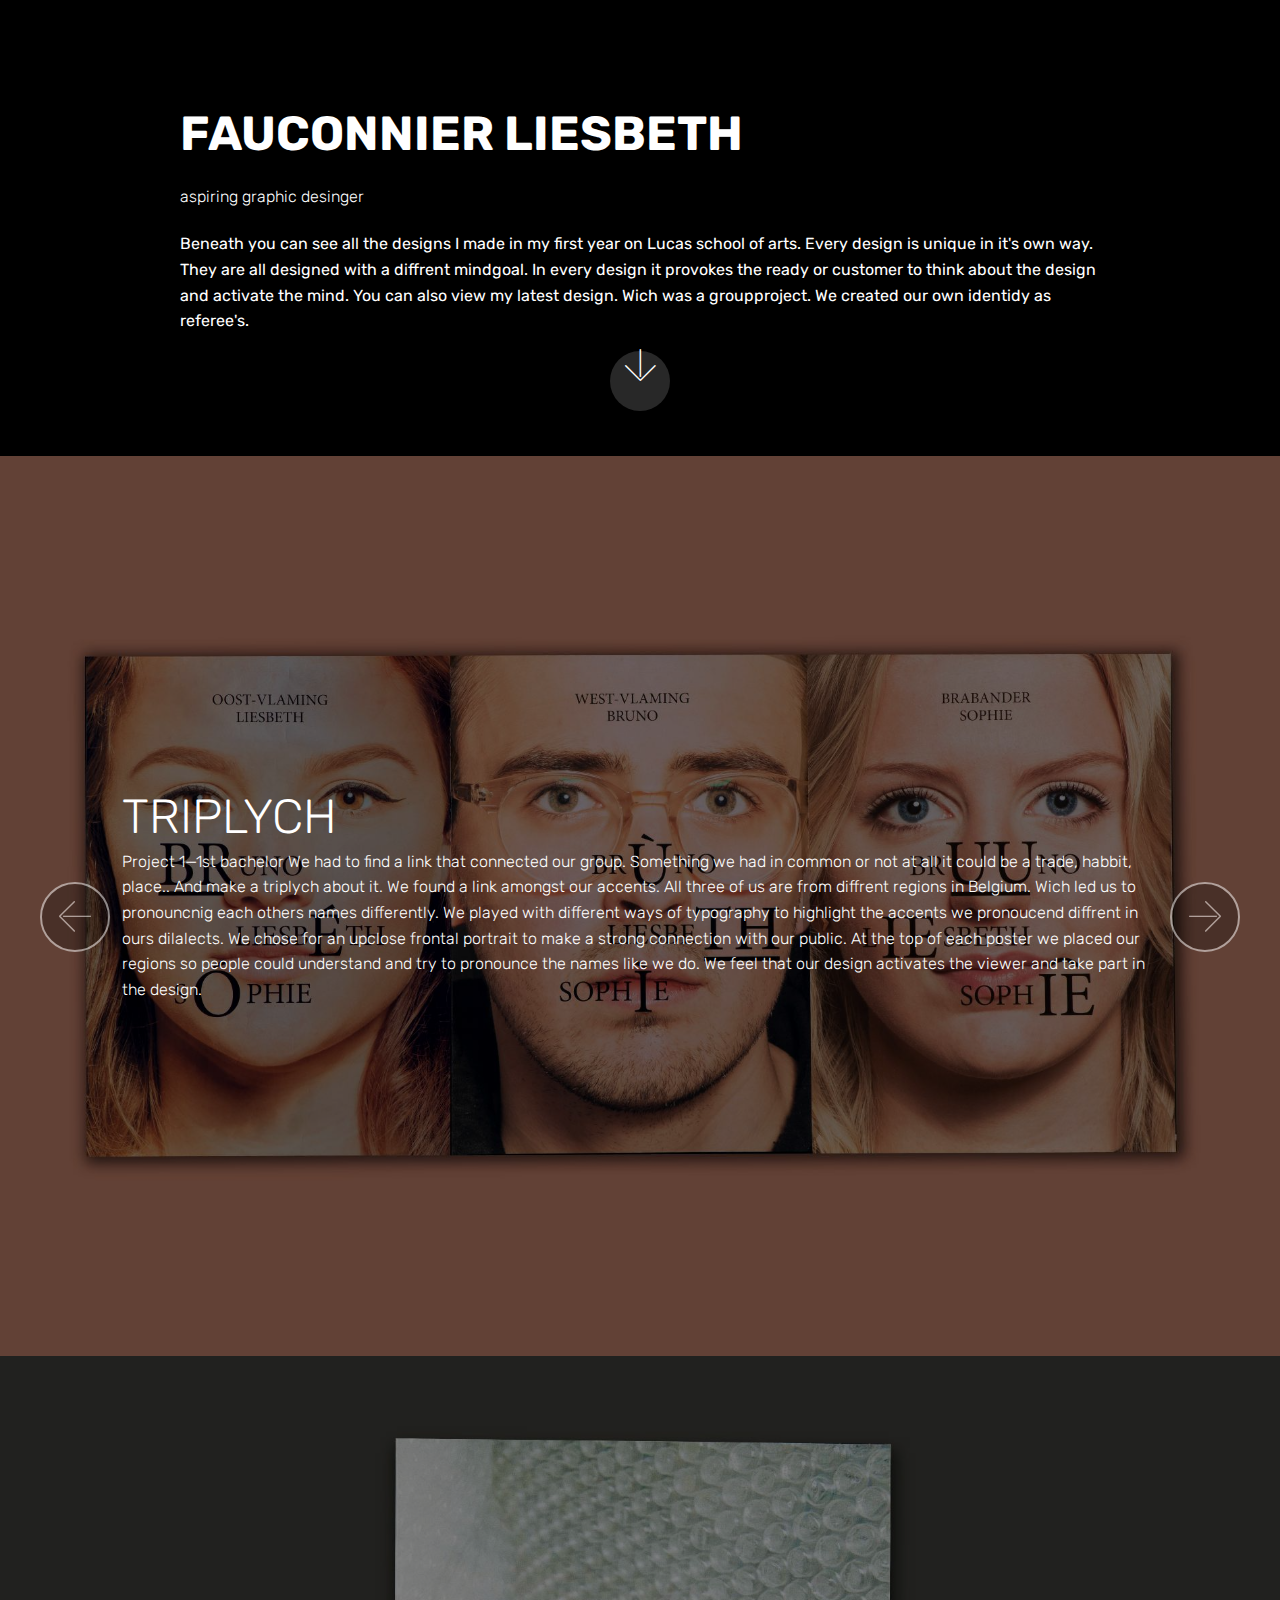
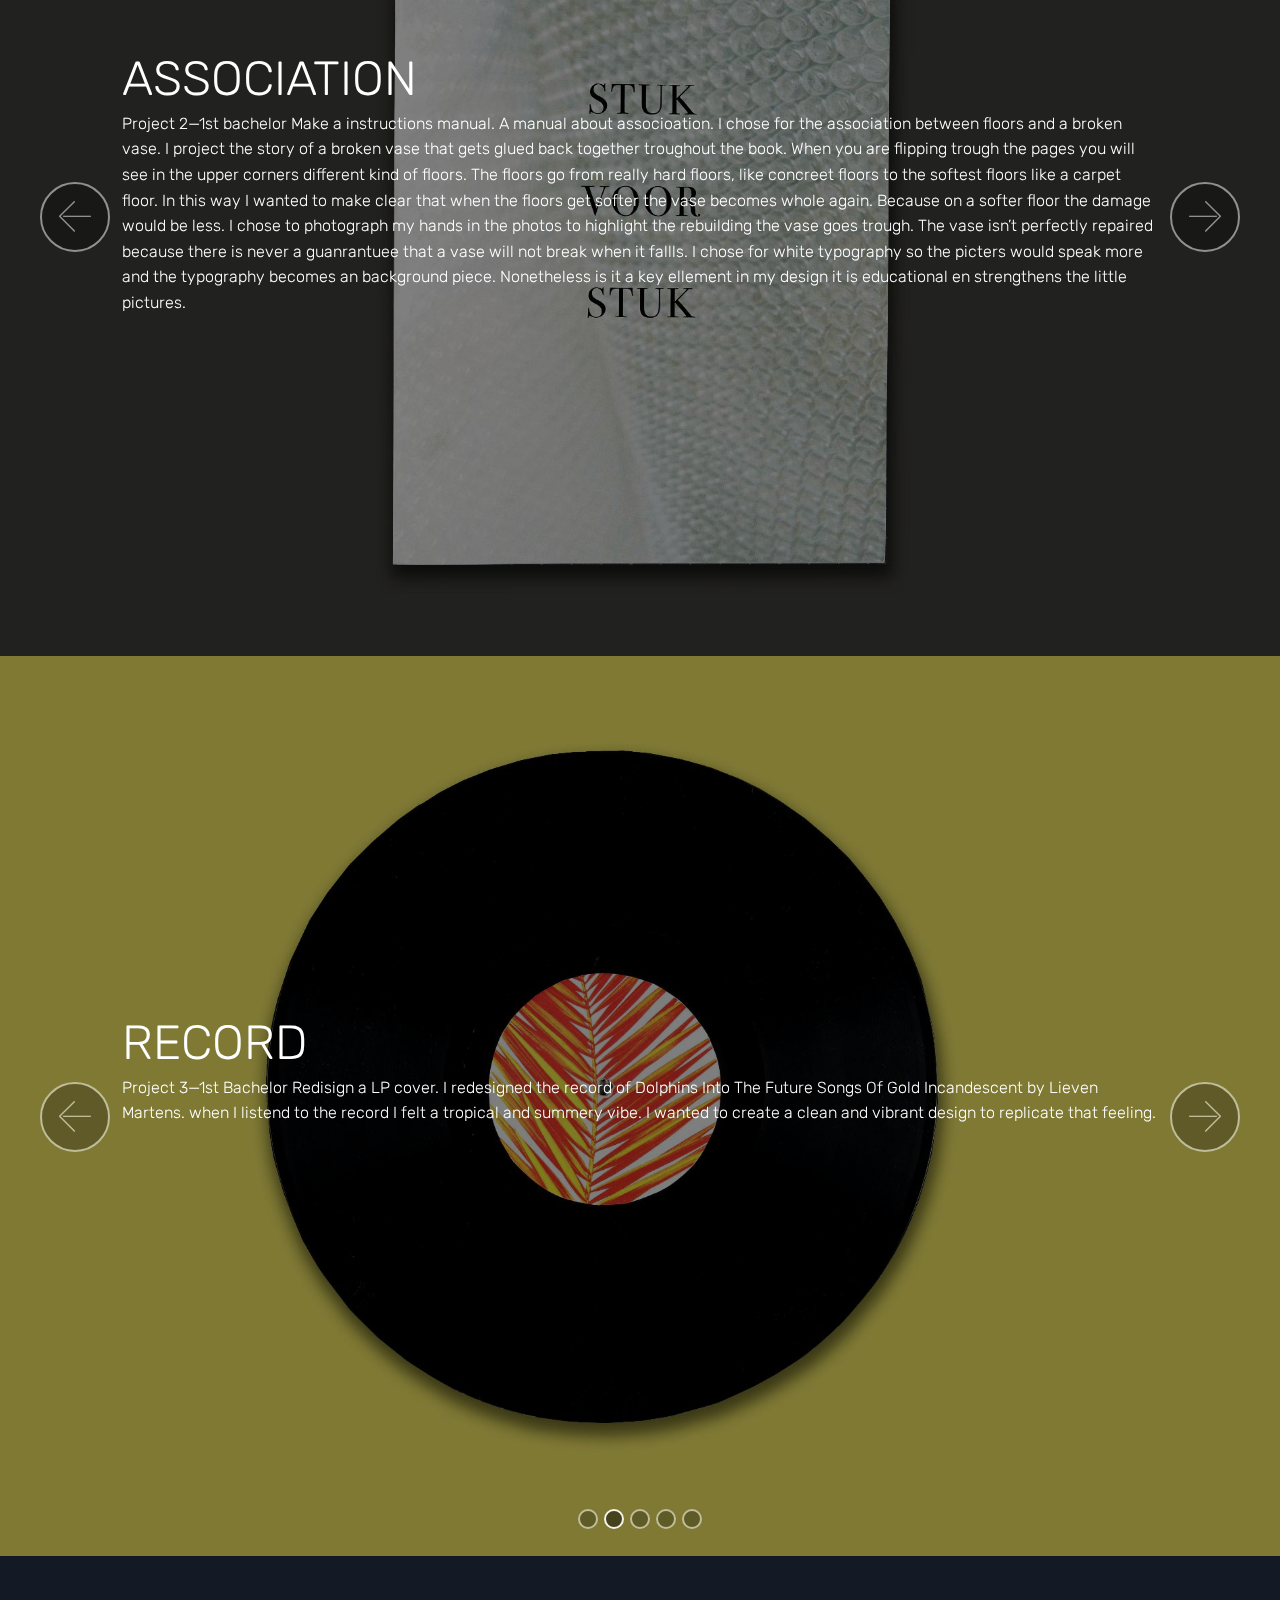
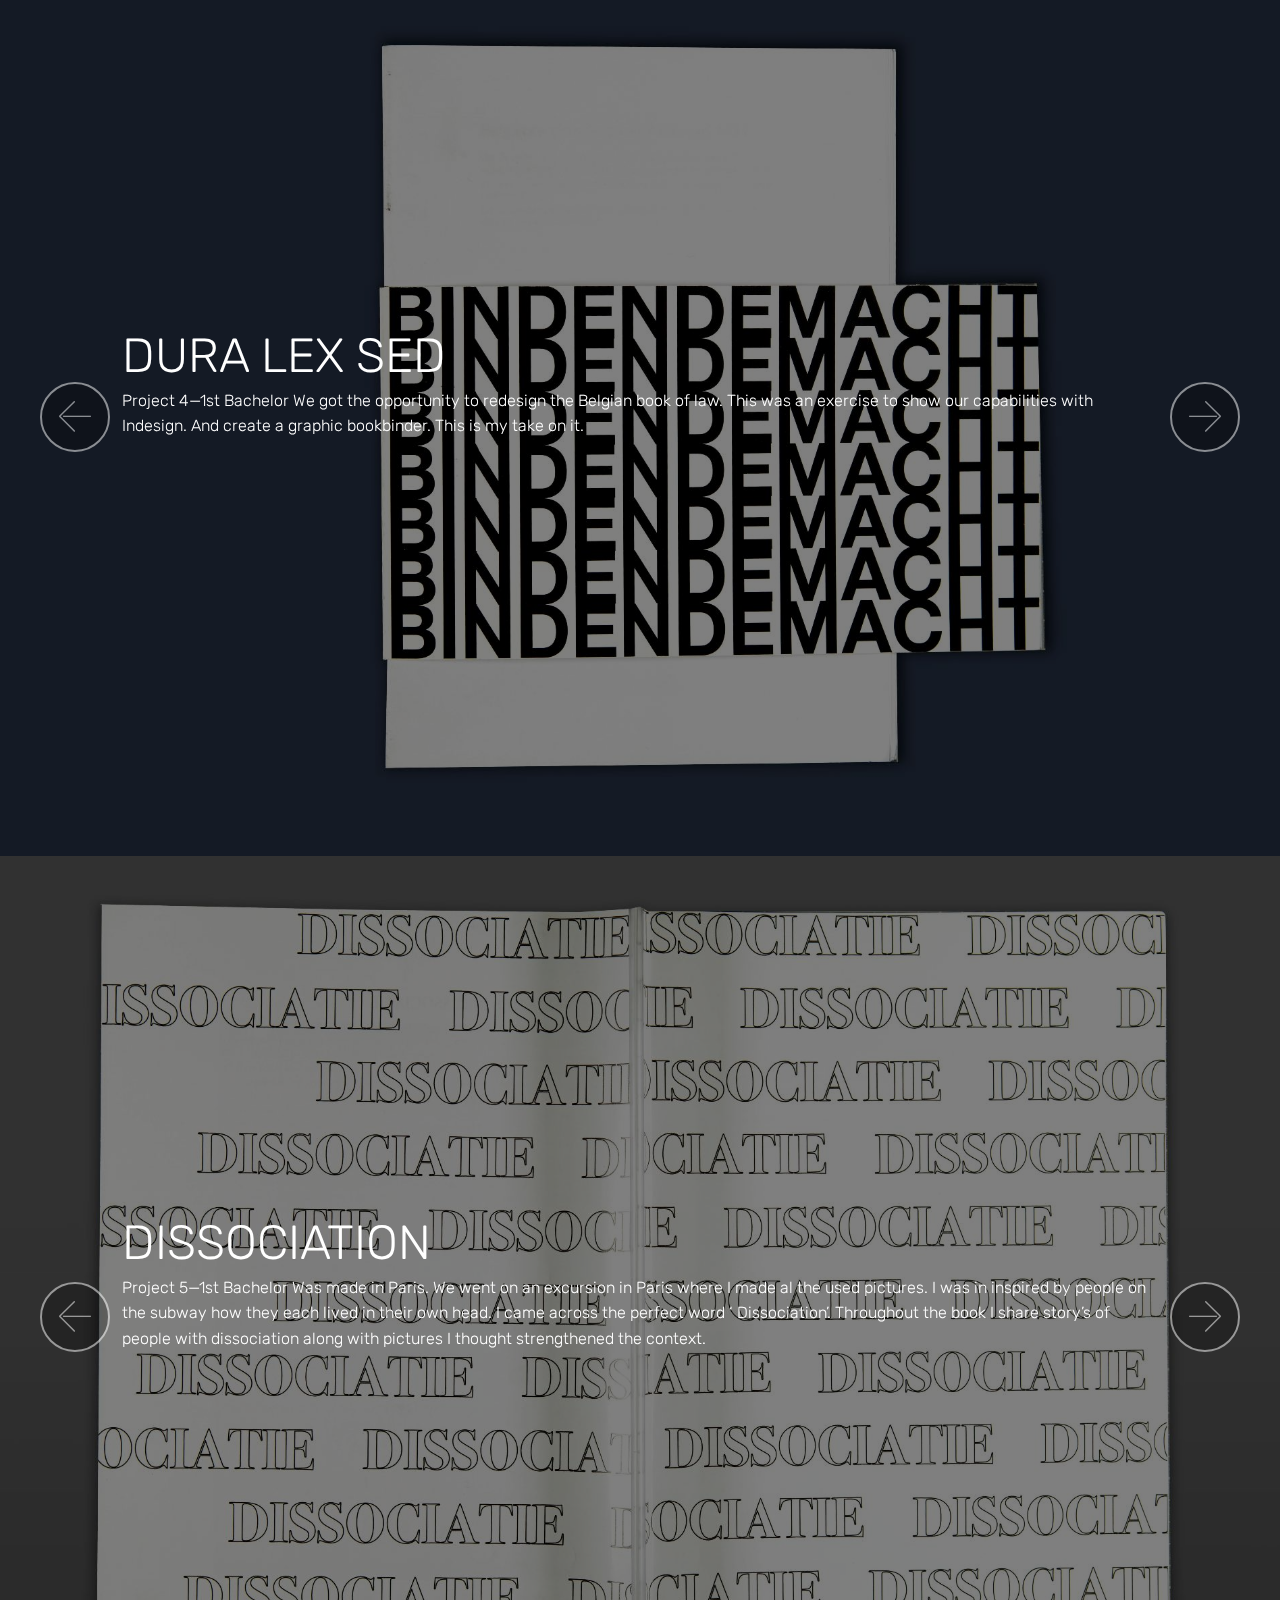
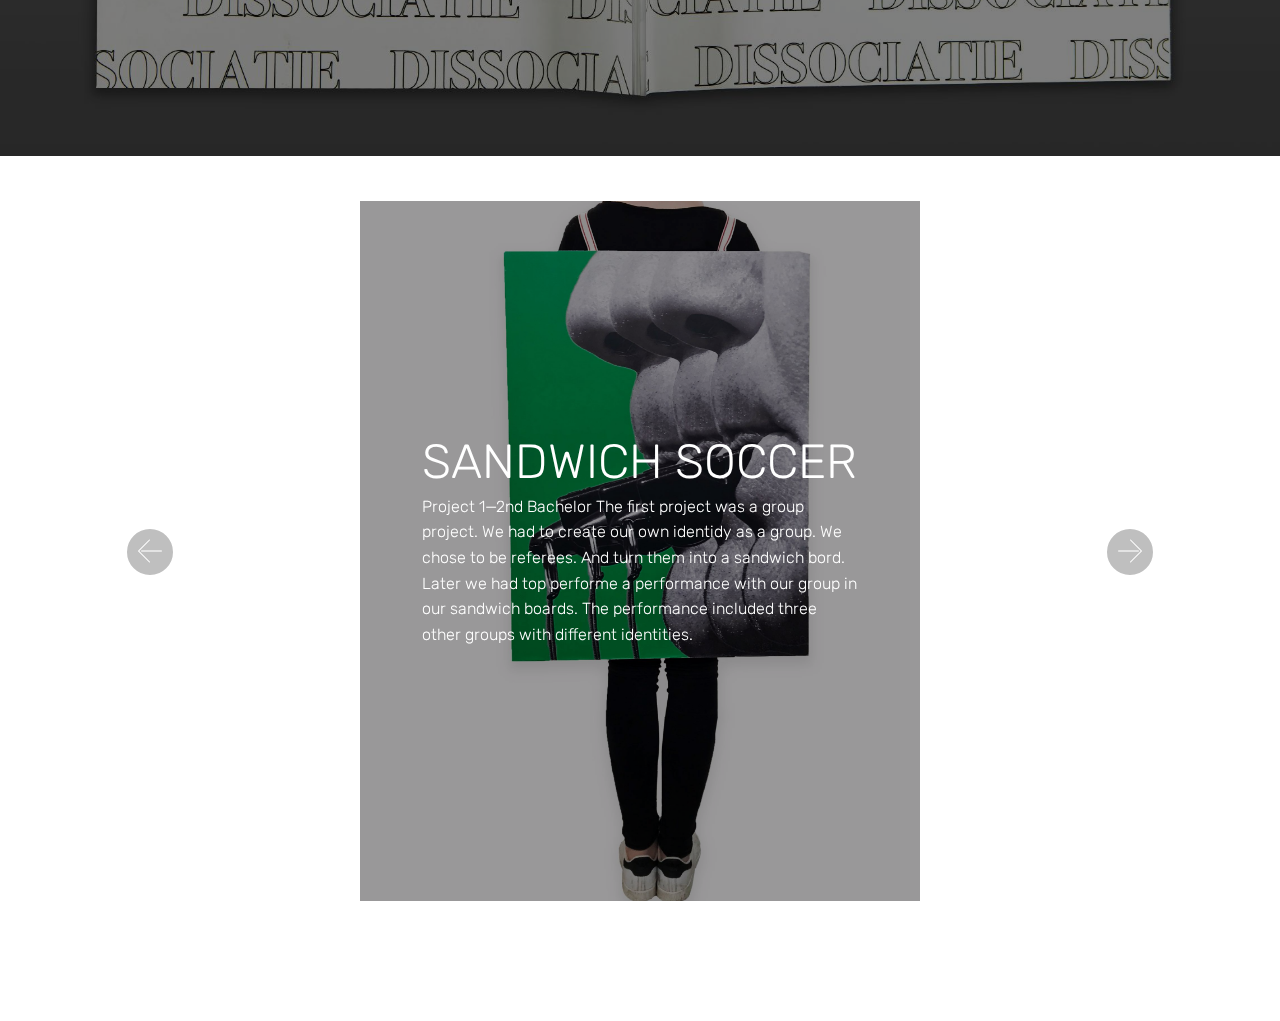
==== commit b25ee010: "create github pages" ====
--- a/page1.html
+++ b/page1.html
@@ -21,7 +21,7 @@
   
 </head>
 <body>
-<section class="cid-qF0Z42wJJO" id="header2-16" data-rv-view="947">
+<section class="cid-qF0Z42wJJO" id="header2-16" data-rv-view="258">
 
     
 
@@ -30,8 +30,8 @@
     <div class="container align-center">
         <div class="row justify-content-md-center">
             <div class="mbr-white col-md-10">
-                <h1 class="mbr-section-title mbr-bold pb-3 mbr-fonts-style display-1">FAUCONNIER LIESBETH</h1>
-                <h3 class="mbr-section-subtitle align-center mbr-light pb-3 mbr-fonts-style display-2">aspiring graphic desinger</h3>
+                <h1 class="mbr-section-title mbr-bold pb-3 mbr-fonts-style display-2">FAUCONNIER LIESBETH</h1>
+                <h3 class="mbr-section-subtitle align-center mbr-light pb-3 mbr-fonts-style display-7">aspiring graphic desinger</h3>
                 <p class="mbr-text pb-3 mbr-fonts-style display-7">
                     Beneath you can see all the designs I made in my first year on Lucas school of arts. Every design is unique in it's own way. They are all designed with a diffrent mindgoal. In every design it provokes the ready or customer to think about the design and activate the mind. You can also view my latest design. Wich was a groupproject. We created our own identidy as referee's.  
                 </p>
@@ -46,7 +46,7 @@
     </div>
 </section>
 
-<section class="engine"><a href="https://mobirise.co/j">design your own website</a></section><section class="carousel slide cid-qF0RZaVipR" data-interval="false" id="slider1-19" data-rv-view="950">
+<section class="engine"><a href="https://mobirise.co/m">bootstrap table</a></section><section class="carousel slide cid-qF0RZaVipR" data-interval="false" id="slider1-19" data-rv-view="261">
 
     
 
@@ -59,20 +59,20 @@
 
 </section>
 
-<section class="carousel slide cid-qF0RZpMA5D" data-interval="false" id="slider1-1a" data-rv-view="965">
+<section class="carousel slide cid-qF0RZpMA5D" data-interval="false" id="slider1-1a" data-rv-view="276">
 
     
 
-    <div class="full-screen"><div class="mbr-slider slide carousel" data-pause="true" data-keyboard="false" data-ride="carousel" data-interval="4000"><div class="carousel-inner" role="listbox"><div class="carousel-item slider-fullscreen-image" data-bg-video-slide="false" style="background-image: url(assets/images/-mg-9927-copy-2000x1333.jpg);"><div class="container container-slide"><div class="image_wrapper"><div class="mbr-overlay"></div><img src="assets/images/-mg-9927-copy-2000x1333.jpg"><div class="carousel-caption justify-content-center"><div class="col-10 align-left"><h2 class="mbr-fonts-style display-2">ASSOCIATION&nbsp;</h2><p class="lead mbr-text mbr-fonts-style display-7">Project 2—1st bachelor
+    <div class="full-screen"><div class="mbr-slider slide carousel" data-pause="true" data-keyboard="false" data-ride="false" data-interval="false"><div class="carousel-inner" role="listbox"><div class="carousel-item slider-fullscreen-image active" data-bg-video-slide="false" style="background-image: url(assets/images/-mg-9927-copy-2000x1333.jpg);"><div class="container container-slide"><div class="image_wrapper"><div class="mbr-overlay"></div><img src="assets/images/-mg-9927-copy-2000x1333.jpg"><div class="carousel-caption justify-content-center"><div class="col-10 align-left"><h2 class="mbr-fonts-style display-2">ASSOCIATION&nbsp;</h2><p class="lead mbr-text mbr-fonts-style display-7">Project 2—1st bachelor
 Make a instructions manual. A manual about associoation. I chose for the association between floors and a broken vase. I project the story of a broken vase that gets glued back together troughout the book. When you are flipping trough the pages you will see in the upper corners different kind of floors. The floors go from really hard floors, like concreet floors to the softest floors like a carpet floor. In this way I wanted to make clear that when 
 the floors get softer the vase becomes whole  again. 
 
 
-Because on a softer floor the damage would be less. I chose to photograph my hands in the photos to highlight the rebuilding the vase goes trough. The vase isn’t perfectly repaired because there is never a guanrantuee that a vase will not break when it fallls. I chose for white typography so the picters would speak more and the typography becomes an background piece. Nonetheless is it a key ellement in my design it is educational en strengthens the little pictures.<br><br></p></div></div></div></div></div><div class="carousel-item slider-fullscreen-image" data-bg-video-slide="false" style="background-image: url(assets/images/-mg-9928-copy-2000x1333.jpg);"><div class="container container-slide"><div class="image_wrapper"><img src="assets/images/-mg-9928-copy-2000x1333.jpg"><div class="carousel-caption justify-content-center"><div class="col-10 align-left"></div></div></div></div></div><div class="carousel-item slider-fullscreen-image" data-bg-video-slide="false" style="background-image: url(assets/images/-mg-9929-copy-2000x1333.jpg);"><div class="container container-slide"><div class="image_wrapper"><img src="assets/images/-mg-9929-copy-2000x1333.jpg"><div class="carousel-caption justify-content-center"><div class="col-10 align-right"></div></div></div></div></div><div class="carousel-item slider-fullscreen-image" data-bg-video-slide="false" style="background-image: url(assets/images/-mg-9930-copy-2000x1333.jpg);"><div class="container container-slide"><div class="image_wrapper"><img src="assets/images/-mg-9930-copy-2000x1333.jpg"><div class="carousel-caption justify-content-center"><div class="col-10 align-right"></div></div></div></div></div><div class="carousel-item slider-fullscreen-image" data-bg-video-slide="false" style="background-image: url(assets/images/-mg-9931-copy-2000x1333.jpg);"><div class="container container-slide"><div class="image_wrapper"><img src="assets/images/-mg-9931-copy-2000x1333.jpg"><div class="carousel-caption justify-content-center"><div class="col-10 align-right"></div></div></div></div></div><div class="carousel-item slider-fullscreen-image" data-bg-video-slide="false" style="background-image: url(assets/images/-mg-9932-copy-2000x1333.jpg);"><div class="container container-slide"><div class="image_wrapper"><img src="assets/images/-mg-9932-copy-2000x1333.jpg"><div class="carousel-caption justify-content-center"><div class="col-10 align-right"></div></div></div></div></div><div class="carousel-item slider-fullscreen-image" data-bg-video-slide="false" style="background-image: url(assets/images/-mg-9935-copy-2000x1333.jpg);"><div class="container container-slide"><div class="image_wrapper"><img src="assets/images/-mg-9935-copy-2000x1333.jpg"><div class="carousel-caption justify-content-center"><div class="col-10 align-right"></div></div></div></div></div><div class="carousel-item slider-fullscreen-image" data-bg-video-slide="false" style="background-image: url(assets/images/-mg-9937-copy-2000x1333.jpg);"><div class="container container-slide"><div class="image_wrapper"><img src="assets/images/-mg-9937-copy-2000x1333.jpg"><div class="carousel-caption justify-content-center"><div class="col-10 align-right"></div></div></div></div></div><div class="carousel-item slider-fullscreen-image" data-bg-video-slide="false" style="background-image: url(assets/images/-mg-9938-copy-2000x1333.jpg);"><div class="container container-slide"><div class="image_wrapper"><img src="assets/images/-mg-9938-copy-2000x1333.jpg"><div class="carousel-caption justify-content-center"><div class="col-10 align-right"></div></div></div></div></div><div class="carousel-item slider-fullscreen-image" data-bg-video-slide="false" style="background-image: url(assets/images/-mg-9940-copy-2000x1333.jpg);"><div class="container container-slide"><div class="image_wrapper"><img src="assets/images/-mg-9940-copy-2000x1333.jpg"><div class="carousel-caption justify-content-center"><div class="col-10 align-right"></div></div></div></div></div><div class="carousel-item slider-fullscreen-image active" data-bg-video-slide="false" style="background-image: url(assets/images/-mg-9941-copy-2000x1333.jpg);"><div class="container container-slide"><div class="image_wrapper"><img src="assets/images/-mg-9941-copy-2000x1333.jpg"><div class="carousel-caption justify-content-center"><div class="col-10 align-right"></div></div></div></div></div></div><a data-app-prevent-settings="" class="carousel-control carousel-control-prev" role="button" data-slide="prev" href="#slider1-1a"><span aria-hidden="true" class="mbri-left mbr-iconfont"></span><span class="sr-only">Previous</span></a><a data-app-prevent-settings="" class="carousel-control carousel-control-next" role="button" data-slide="next" href="#slider1-1a"><span aria-hidden="true" class="mbri-right mbr-iconfont"></span><span class="sr-only">Next</span></a></div></div>
+Because on a softer floor the damage would be less. I chose to photograph my hands in the photos to highlight the rebuilding the vase goes trough. The vase isn’t perfectly repaired because there is never a guanrantuee that a vase will not break when it fallls. I chose for white typography so the picters would speak more and the typography becomes an background piece. Nonetheless is it a key ellement in my design it is educational en strengthens the little pictures.<br><br></p></div></div></div></div></div><div class="carousel-item slider-fullscreen-image" data-bg-video-slide="false" style="background-image: url(assets/images/-mg-9928-copy-2000x1333.jpg);"><div class="container container-slide"><div class="image_wrapper"><img src="assets/images/-mg-9928-copy-2000x1333.jpg"><div class="carousel-caption justify-content-center"><div class="col-10 align-left"></div></div></div></div></div><div class="carousel-item slider-fullscreen-image" data-bg-video-slide="false" style="background-image: url(assets/images/-mg-9929-copy-2000x1333.jpg);"><div class="container container-slide"><div class="image_wrapper"><img src="assets/images/-mg-9929-copy-2000x1333.jpg"><div class="carousel-caption justify-content-center"><div class="col-10 align-right"></div></div></div></div></div><div class="carousel-item slider-fullscreen-image" data-bg-video-slide="false" style="background-image: url(assets/images/-mg-9930-copy-2000x1333.jpg);"><div class="container container-slide"><div class="image_wrapper"><img src="assets/images/-mg-9930-copy-2000x1333.jpg"><div class="carousel-caption justify-content-center"><div class="col-10 align-right"></div></div></div></div></div><div class="carousel-item slider-fullscreen-image" data-bg-video-slide="false" style="background-image: url(assets/images/-mg-9931-copy-2000x1333.jpg);"><div class="container container-slide"><div class="image_wrapper"><img src="assets/images/-mg-9931-copy-2000x1333.jpg"><div class="carousel-caption justify-content-center"><div class="col-10 align-right"></div></div></div></div></div><div class="carousel-item slider-fullscreen-image" data-bg-video-slide="false" style="background-image: url(assets/images/-mg-9932-copy-2000x1333.jpg);"><div class="container container-slide"><div class="image_wrapper"><img src="assets/images/-mg-9932-copy-2000x1333.jpg"><div class="carousel-caption justify-content-center"><div class="col-10 align-right"></div></div></div></div></div><div class="carousel-item slider-fullscreen-image" data-bg-video-slide="false" style="background-image: url(assets/images/-mg-9935-copy-2000x1333.jpg);"><div class="container container-slide"><div class="image_wrapper"><img src="assets/images/-mg-9935-copy-2000x1333.jpg"><div class="carousel-caption justify-content-center"><div class="col-10 align-right"></div></div></div></div></div><div class="carousel-item slider-fullscreen-image" data-bg-video-slide="false" style="background-image: url(assets/images/-mg-9937-copy-2000x1333.jpg);"><div class="container container-slide"><div class="image_wrapper"><img src="assets/images/-mg-9937-copy-2000x1333.jpg"><div class="carousel-caption justify-content-center"><div class="col-10 align-right"></div></div></div></div></div><div class="carousel-item slider-fullscreen-image" data-bg-video-slide="false" style="background-image: url(assets/images/-mg-9938-copy-2000x1333.jpg);"><div class="container container-slide"><div class="image_wrapper"><img src="assets/images/-mg-9938-copy-2000x1333.jpg"><div class="carousel-caption justify-content-center"><div class="col-10 align-right"></div></div></div></div></div><div class="carousel-item slider-fullscreen-image" data-bg-video-slide="false" style="background-image: url(assets/images/-mg-9940-copy-2000x1333.jpg);"><div class="container container-slide"><div class="image_wrapper"><img src="assets/images/-mg-9940-copy-2000x1333.jpg"><div class="carousel-caption justify-content-center"><div class="col-10 align-right"></div></div></div></div></div><div class="carousel-item slider-fullscreen-image" data-bg-video-slide="false" style="background-image: url(assets/images/-mg-9941-copy-2000x1333.jpg);"><div class="container container-slide"><div class="image_wrapper"><img src="assets/images/-mg-9941-copy-2000x1333.jpg"><div class="carousel-caption justify-content-center"><div class="col-10 align-right"></div></div></div></div></div></div><a data-app-prevent-settings="" class="carousel-control carousel-control-prev" role="button" data-slide="prev" href="#slider1-1a"><span aria-hidden="true" class="mbri-left mbr-iconfont"></span><span class="sr-only">Previous</span></a><a data-app-prevent-settings="" class="carousel-control carousel-control-next" role="button" data-slide="next" href="#slider1-1a"><span aria-hidden="true" class="mbri-right mbr-iconfont"></span><span class="sr-only">Next</span></a></div></div>
 
 </section>
 
-<section class="carousel slide cid-qF0QtbmtGj" data-interval="false" id="slider1-17" data-rv-view="1001">
+<section class="carousel slide cid-qF0QtbmtGj" data-interval="false" id="slider1-17" data-rv-view="312">
 
     
 
@@ -81,16 +81,16 @@
 
 </section>
 
-<section class="carousel slide cid-qF0RYDNvdz" data-interval="false" id="slider1-18" data-rv-view="1019">
+<section class="carousel slide cid-qF0RYDNvdz" data-interval="false" id="slider1-18" data-rv-view="330">
 
     
 
-    <div class="full-screen"><div class="mbr-slider slide carousel" data-pause="true" data-keyboard="false" data-ride="carousel" data-interval="4000"><div class="carousel-inner" role="listbox"><div class="carousel-item slider-fullscreen-image" data-bg-video-slide="false" style="background-image: url(assets/images/-mg-9847-copy-copy-2000x1333.jpg);"><div class="container container-slide"><div class="image_wrapper"><div class="mbr-overlay"></div><img src="assets/images/-mg-9847-copy-copy-2000x1333.jpg"><div class="carousel-caption justify-content-center"><div class="col-10 align-left"><h2 class="mbr-fonts-style display-2">DURA LEX SED&nbsp;</h2><p class="lead mbr-text mbr-fonts-style display-7">Project 4—1st Bachelor
-We got the opportunity to redesign the Belgian book of law. This was an exercise to show our capabilities with Indesign. And create a graphic bookbinder. This is my take on it.&nbsp;<br><br></p></div></div></div></div></div><div class="carousel-item slider-fullscreen-image" data-bg-video-slide="false" style="background-image: url(assets/images/-mg-9848-copy-copy-2000x1333.jpg);"><div class="container container-slide"><div class="image_wrapper"><img src="assets/images/-mg-9848-copy-copy-2000x1333.jpg"><div class="carousel-caption justify-content-center"><div class="col-10 align-right"></div></div></div></div></div><div class="carousel-item slider-fullscreen-image" data-bg-video-slide="false" style="background-image: url(assets/images/-mg-9849-copy-copy-2000x1333.jpg);"><div class="container container-slide"><div class="image_wrapper"><img src="assets/images/-mg-9849-copy-copy-2000x1333.jpg"><div class="carousel-caption justify-content-center"><div class="col-10 align-left"></div></div></div></div></div><div class="carousel-item slider-fullscreen-image" data-bg-video-slide="false" style="background-image: url(assets/images/-mg-9852-copy-copy-2000x1333.jpg);"><div class="container container-slide"><div class="image_wrapper"><img src="assets/images/-mg-9852-copy-copy-2000x1333.jpg"><div class="carousel-caption justify-content-center"><div class="col-10 align-left"></div></div></div></div></div><div class="carousel-item slider-fullscreen-image active" data-bg-video-slide="false" style="background-image: url(assets/images/-mg-9854-copy-copy-2000x1333.jpg);"><div class="container container-slide"><div class="image_wrapper"><img src="assets/images/-mg-9854-copy-copy-2000x1333.jpg"><div class="carousel-caption justify-content-center"><div class="col-10 align-left"></div></div></div></div></div></div><a data-app-prevent-settings="" class="carousel-control carousel-control-prev" role="button" data-slide="prev" href="#slider1-18"><span aria-hidden="true" class="mbri-left mbr-iconfont"></span><span class="sr-only">Previous</span></a><a data-app-prevent-settings="" class="carousel-control carousel-control-next" role="button" data-slide="next" href="#slider1-18"><span aria-hidden="true" class="mbri-right mbr-iconfont"></span><span class="sr-only">Next</span></a></div></div>
+    <div class="full-screen"><div class="mbr-slider slide carousel" data-pause="true" data-keyboard="false" data-ride="false" data-interval="false"><div class="carousel-inner" role="listbox"><div class="carousel-item slider-fullscreen-image active" data-bg-video-slide="false" style="background-image: url(assets/images/-mg-9847-copy-copy-2000x1333.jpg);"><div class="container container-slide"><div class="image_wrapper"><div class="mbr-overlay"></div><img src="assets/images/-mg-9847-copy-copy-2000x1333.jpg"><div class="carousel-caption justify-content-center"><div class="col-10 align-left"><h2 class="mbr-fonts-style display-2">DURA LEX SED&nbsp;</h2><p class="lead mbr-text mbr-fonts-style display-7">Project 4—1st Bachelor
+We got the opportunity to redesign the Belgian book of law. This was an exercise to show our capabilities with Indesign. And create a graphic bookbinder. This is my take on it.&nbsp;<br><br></p></div></div></div></div></div><div class="carousel-item slider-fullscreen-image" data-bg-video-slide="false" style="background-image: url(assets/images/-mg-9848-copy-copy-2000x1333.jpg);"><div class="container container-slide"><div class="image_wrapper"><img src="assets/images/-mg-9848-copy-copy-2000x1333.jpg"><div class="carousel-caption justify-content-center"><div class="col-10 align-right"></div></div></div></div></div><div class="carousel-item slider-fullscreen-image" data-bg-video-slide="false" style="background-image: url(assets/images/-mg-9849-copy-copy-2000x1333.jpg);"><div class="container container-slide"><div class="image_wrapper"><img src="assets/images/-mg-9849-copy-copy-2000x1333.jpg"><div class="carousel-caption justify-content-center"><div class="col-10 align-left"></div></div></div></div></div><div class="carousel-item slider-fullscreen-image" data-bg-video-slide="false" style="background-image: url(assets/images/-mg-9852-copy-copy-2000x1333.jpg);"><div class="container container-slide"><div class="image_wrapper"><img src="assets/images/-mg-9852-copy-copy-2000x1333.jpg"><div class="carousel-caption justify-content-center"><div class="col-10 align-left"></div></div></div></div></div><div class="carousel-item slider-fullscreen-image" data-bg-video-slide="false" style="background-image: url(assets/images/-mg-9854-copy-copy-2000x1333.jpg);"><div class="container container-slide"><div class="image_wrapper"><img src="assets/images/-mg-9854-copy-copy-2000x1333.jpg"><div class="carousel-caption justify-content-center"><div class="col-10 align-left"></div></div></div></div></div></div><a data-app-prevent-settings="" class="carousel-control carousel-control-prev" role="button" data-slide="prev" href="#slider1-18"><span aria-hidden="true" class="mbri-left mbr-iconfont"></span><span class="sr-only">Previous</span></a><a data-app-prevent-settings="" class="carousel-control carousel-control-next" role="button" data-slide="next" href="#slider1-18"><span aria-hidden="true" class="mbri-right mbr-iconfont"></span><span class="sr-only">Next</span></a></div></div>
 
 </section>
 
-<section class="carousel slide cid-qF0UM4dPCZ" data-interval="false" id="slider1-1b" data-rv-view="1037">
+<section class="carousel slide cid-qF0UM4dPCZ" data-interval="false" id="slider1-1b" data-rv-view="348">
 
     
 
@@ -103,19 +103,19 @@
 
 </section>
 
-<section class="carousel slide cid-qF0XBtELVb" data-interval="false" id="slider2-1c" data-rv-view="1061">
+<section class="carousel slide cid-qF0XBtELVb" data-interval="false" id="slider2-1c" data-rv-view="372">
 
     
     <div class="container content-slider">
         <div class="content-slider-wrap">
-            <div><div class="mbr-slider slide carousel" data-pause="true" data-keyboard="false" data-ride="carousel" data-interval="4000"><div class="carousel-inner" role="listbox"><div class="carousel-item slider-fullscreen-image" data-bg-video-slide="false" style="background-image: url(assets/images/soccer1-kopieren-1999x2500.jpg);"><div class="container container-slide"><div class="image_wrapper"><div class="mbr-overlay" style="opacity: 0.4;"></div><img src="assets/images/soccer1-kopieren-1999x2500.jpg"><div class="carousel-caption justify-content-center"><div class="col-10 align-left"><h2 class="mbr-fonts-style display-2">SANDWICH SOCCER</h2><p class="lead mbr-text mbr-fonts-style display-7">Project 1—2nd Bachelor
+            <div><div class="mbr-slider slide carousel" data-pause="true" data-keyboard="false" data-ride="false" data-interval="false"><div class="carousel-inner" role="listbox"><div class="carousel-item slider-fullscreen-image active" data-bg-video-slide="false" style="background-image: url(assets/images/soccer1-kopieren-1999x2500.jpg);"><div class="container container-slide"><div class="image_wrapper"><div class="mbr-overlay" style="opacity: 0.4;"></div><img src="assets/images/soccer1-kopieren-1999x2500.jpg"><div class="carousel-caption justify-content-center"><div class="col-10 align-left"><h2 class="mbr-fonts-style display-2">SANDWICH SOCCER</h2><p class="lead mbr-text mbr-fonts-style display-7">Project 1—2nd Bachelor
 The first project was a group project. We had to create our own identidy as a group. We chose to be referees. 
 And turn them into a sandwich bord. Later we had top
 
 
 
 performe a performance with our group in our sandwich boards. The performance included three other groups with different identities. 
-&nbsp;</p></div></div></div></div></div><div class="carousel-item slider-fullscreen-image" data-bg-video-slide="false" style="background-image: url(assets/images/soccer3-kopieren-2000x2499.jpg);"><div class="container container-slide"><div class="image_wrapper"><img src="assets/images/soccer3-kopieren-2000x2499.jpg"><div class="carousel-caption justify-content-center"><div class="col-10 align-center"></div></div></div></div></div><div class="carousel-item slider-fullscreen-image" data-bg-video-slide="false" style="background-image: url(assets/images/soccer2-kopieren-2000x2500.jpg);"><div class="container container-slide"><div class="image_wrapper"><img src="assets/images/soccer2-kopieren-2000x2500.jpg"><div class="carousel-caption justify-content-center"><div class="col-10 align-center"></div></div></div></div></div><div class="carousel-item slider-fullscreen-image active" data-bg-video-slide="false" style="background-image: url(assets/images/soccer4-kopieren-2000x2500.jpg);"><div class="container container-slide"><div class="image_wrapper"><img src="assets/images/soccer4-kopieren-2000x2500.jpg"><div class="carousel-caption justify-content-center"><div class="col-10 align-center"></div></div></div></div></div></div><a data-app-prevent-settings="" class="carousel-control carousel-control-prev" role="button" data-slide="prev" href="#slider2-1c"><span aria-hidden="true" class="mbri-left mbr-iconfont"></span><span class="sr-only">Previous</span></a><a data-app-prevent-settings="" class="carousel-control carousel-control-next" role="button" data-slide="next" href="#slider2-1c"><span aria-hidden="true" class="mbri-right mbr-iconfont"></span><span class="sr-only">Next</span></a></div></div> 
+&nbsp;</p></div></div></div></div></div><div class="carousel-item slider-fullscreen-image" data-bg-video-slide="false" style="background-image: url(assets/images/soccer3-kopieren-2000x2499.jpg);"><div class="container container-slide"><div class="image_wrapper"><img src="assets/images/soccer3-kopieren-2000x2499.jpg"><div class="carousel-caption justify-content-center"><div class="col-10 align-center"></div></div></div></div></div><div class="carousel-item slider-fullscreen-image" data-bg-video-slide="false" style="background-image: url(assets/images/soccer2-kopieren-2000x2500.jpg);"><div class="container container-slide"><div class="image_wrapper"><img src="assets/images/soccer2-kopieren-2000x2500.jpg"><div class="carousel-caption justify-content-center"><div class="col-10 align-center"></div></div></div></div></div><div class="carousel-item slider-fullscreen-image" data-bg-video-slide="false" style="background-image: url(assets/images/soccer4-kopieren-2000x2500.jpg);"><div class="container container-slide"><div class="image_wrapper"><img src="assets/images/soccer4-kopieren-2000x2500.jpg"><div class="carousel-caption justify-content-center"><div class="col-10 align-center"></div></div></div></div></div></div><a data-app-prevent-settings="" class="carousel-control carousel-control-prev" role="button" data-slide="prev" href="#slider2-1c"><span aria-hidden="true" class="mbri-left mbr-iconfont"></span><span class="sr-only">Previous</span></a><a data-app-prevent-settings="" class="carousel-control carousel-control-next" role="button" data-slide="next" href="#slider2-1c"><span aria-hidden="true" class="mbri-right mbr-iconfont"></span><span class="sr-only">Next</span></a></div></div> 
         </div>
     </div>
 </section>
--- a/assets/mobirise/css/mbr-additional.css
+++ b/assets/mobirise/css/mbr-additional.css
@@ -2817,6 +2817,16 @@
   padding-bottom: 90px;
   background-color: #000000;
 }
+.cid-qF0Z42wJJO H1 {
+  text-align: left;
+}
+.cid-qF0Z42wJJO H3 {
+  text-align: left;
+}
+.cid-qF0Z42wJJO .mbr-text,
+.cid-qF0Z42wJJO .mbr-section-btn {
+  text-align: left;
+}
 .cid-qF0RZaVipR .modal-body .close {
   background: #1b1b1b;
 }
